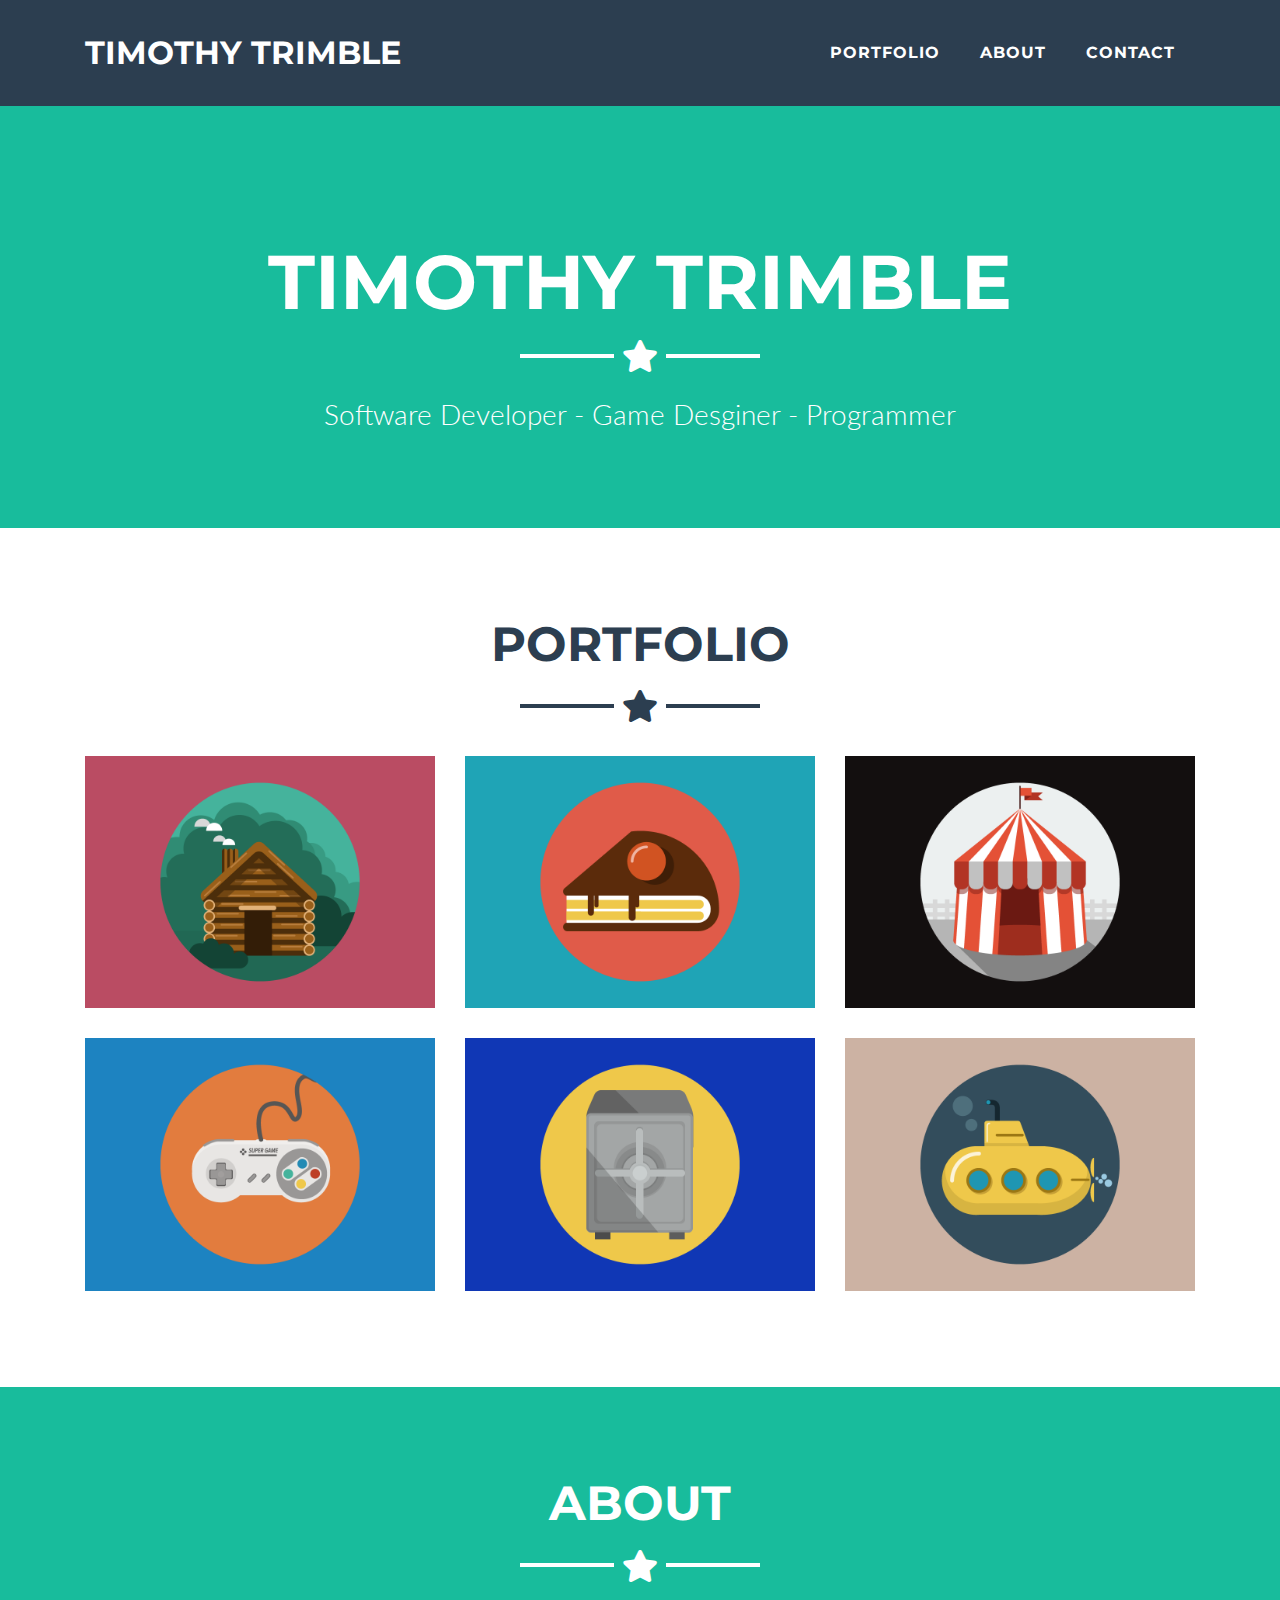
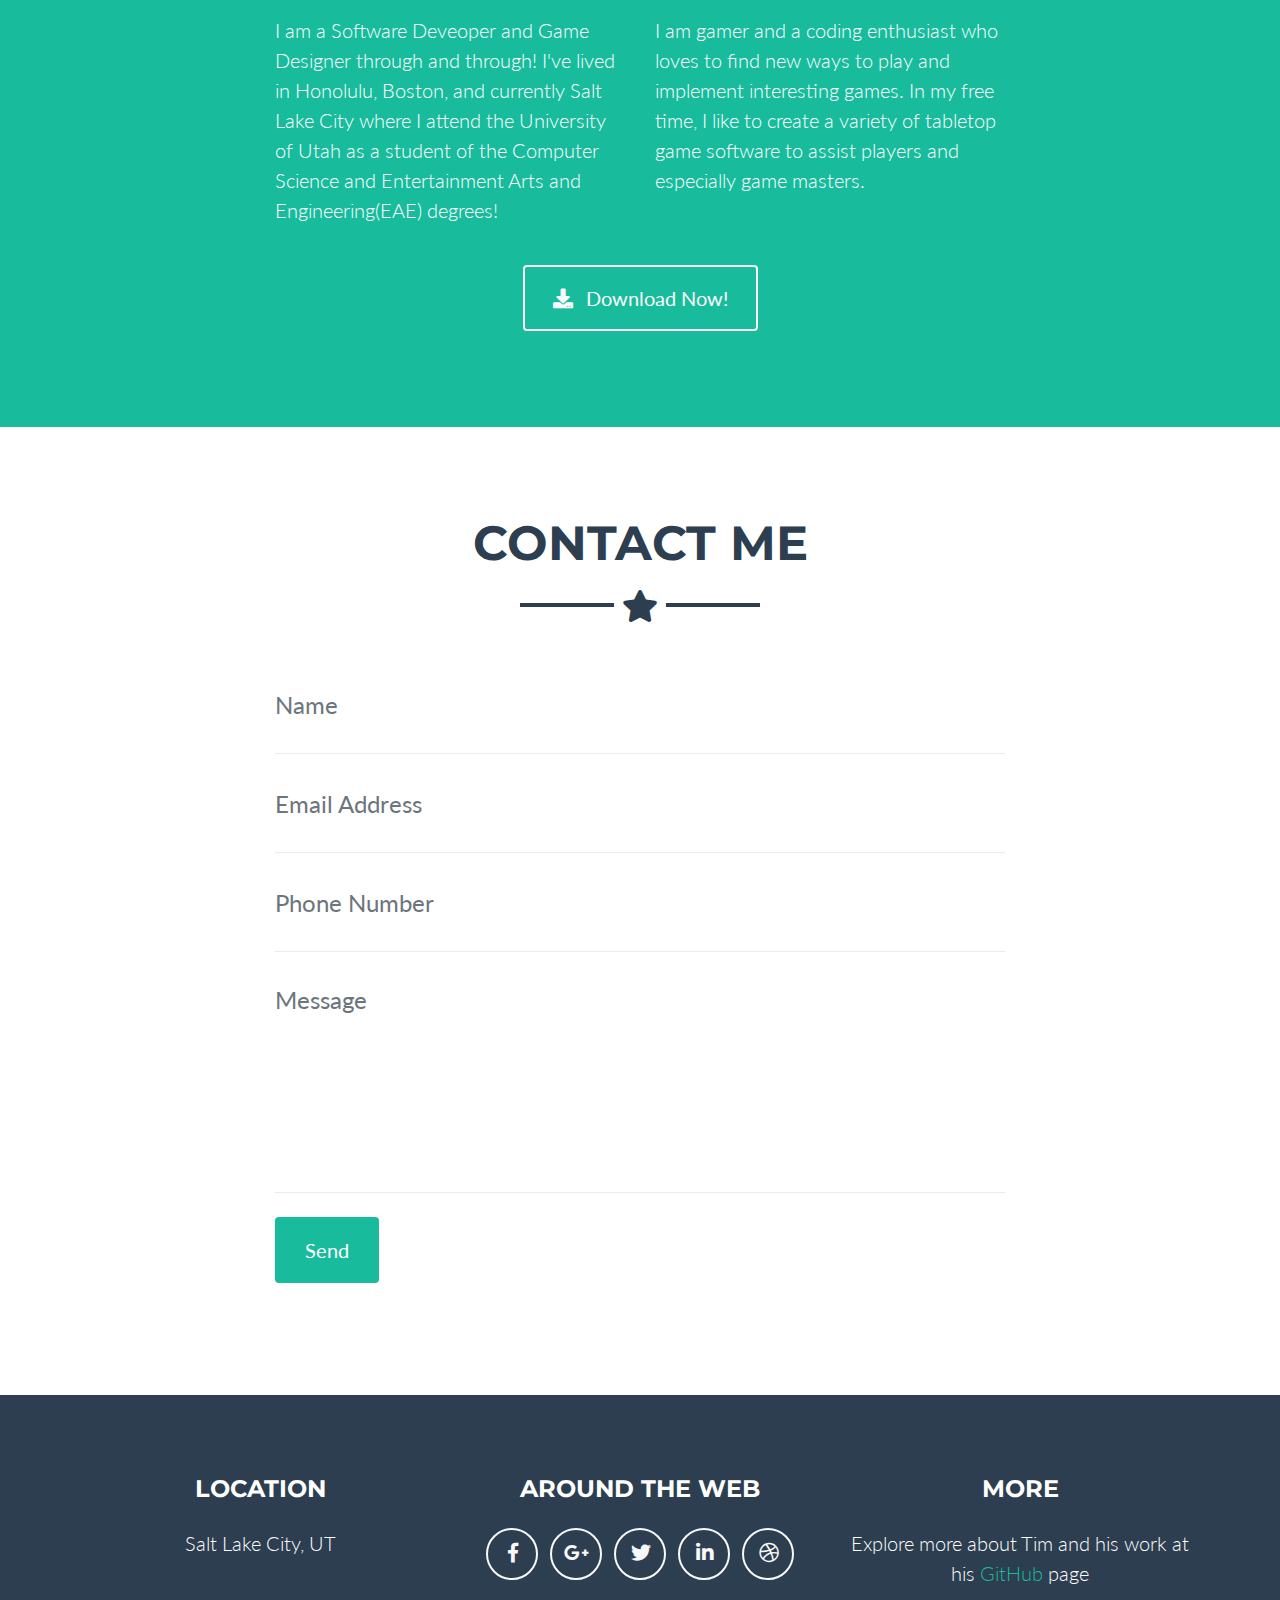
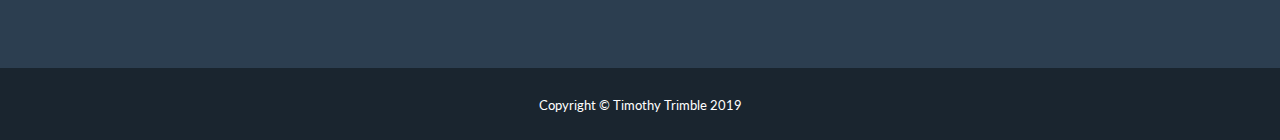
==== startbootstrap-freelancer-gh-pages/index.html @ d7804fc4 "STUFF" ====
<!DOCTYPE html>
<html lang="en">

<head>

  <meta charset="utf-8">
  <meta name="viewport" content="width=device-width, initial-scale=1, shrink-to-fit=no">
  <meta name="description" content="">
  <meta name="author" content="Timothy Trimble">

  <title>Timothy Trimble - Resume and Portfolio</title>

  <!-- Bootstrap core CSS -->
  <link href="vendor/bootstrap/css/bootstrap.min.css" rel="stylesheet">

  <!-- Custom fonts for this template -->
  <link href="vendor/fontawesome-free/css/all.min.css" rel="stylesheet" type="text/css">
  <link href="https://fonts.googleapis.com/css?family=Montserrat:400,700" rel="stylesheet" type="text/css">
  <link href="https://fonts.googleapis.com/css?family=Lato:400,700,400italic,700italic" rel="stylesheet" type="text/css">

  <!-- Plugin CSS -->
  <link href="vendor/magnific-popup/magnific-popup.css" rel="stylesheet" type="text/css">

  <!-- Custom styles for this template -->
  <link href="css/freelancer.min.css" rel="stylesheet">

</head>

<body id="page-top">

  <!-- Navigation -->
  <nav class="navbar navbar-expand-lg bg-secondary fixed-top text-uppercase" id="mainNav">
    <div class="container">
      <a class="navbar-brand js-scroll-trigger" href="#page-top">Timothy Trimble</a>
      <button class="navbar-toggler navbar-toggler-right text-uppercase bg-primary text-white rounded" type="button" data-toggle="collapse" data-target="#navbarResponsive" aria-controls="navbarResponsive" aria-expanded="false" aria-label="Toggle navigation">
        Menu
        <i class="fas fa-bars"></i>
      </button>
      <div class="collapse navbar-collapse" id="navbarResponsive">
        <ul class="navbar-nav ml-auto">
          <li class="nav-item mx-0 mx-lg-1">
            <a class="nav-link py-3 px-0 px-lg-3 rounded js-scroll-trigger" href="#portfolio">Portfolio</a>
          </li>
          <li class="nav-item mx-0 mx-lg-1">
            <a class="nav-link py-3 px-0 px-lg-3 rounded js-scroll-trigger" href="#about">About</a>
          </li>
          <li class="nav-item mx-0 mx-lg-1">
            <a class="nav-link py-3 px-0 px-lg-3 rounded js-scroll-trigger" href="#contact">Contact</a>
          </li>
        </ul>
      </div>
    </div>
  </nav>

  <!-- Header -->
  <header class="masthead bg-primary text-white text-center">
    <div class="container">
      <img class="img-fluid mb-5 d-block mx-auto" src="img/HeadShot.jpg" alt="">
      <h1 class="text-uppercase mb-0">Timothy Trimble</h1>
      <hr class="star-light">
      <h2 class="font-weight-light mb-0">Software Developer - Game Desginer - Programmer</h2>
    </div>
  </header>

  <!-- Portfolio Grid Section -->
  <section class="portfolio" id="portfolio">
    <div class="container">
      <h2 class="text-center text-uppercase text-secondary mb-0">Portfolio</h2>
      <hr class="star-dark mb-5">
      <div class="row">
        <div class="col-md-6 col-lg-4">
          <a class="portfolio-item d-block mx-auto" href="#portfolio-modal-1">
            <div class="portfolio-item-caption d-flex position-absolute h-100 w-100">
              <div class="portfolio-item-caption-content my-auto w-100 text-center text-white">
                <i class="fas fa-search-plus fa-3x"></i>
              </div>
            </div>
            <img class="img-fluid" src="img/portfolio/cabin.png" alt="">
          </a>
        </div>
        <div class="col-md-6 col-lg-4">
          <a class="portfolio-item d-block mx-auto" href="#portfolio-modal-2">
            <div class="portfolio-item-caption d-flex position-absolute h-100 w-100">
              <div class="portfolio-item-caption-content my-auto w-100 text-center text-white">
                <i class="fas fa-search-plus fa-3x"></i>
              </div>
            </div>
            <img class="img-fluid" src="img/portfolio/cake.png" alt="">
          </a>
        </div>
        <div class="col-md-6 col-lg-4">
          <a class="portfolio-item d-block mx-auto" href="#portfolio-modal-3">
            <div class="portfolio-item-caption d-flex position-absolute h-100 w-100">
              <div class="portfolio-item-caption-content my-auto w-100 text-center text-white">
                <i class="fas fa-search-plus fa-3x"></i>
              </div>
            </div>
            <img class="img-fluid" src="img/portfolio/circus.png" alt="">
          </a>
        </div>
        <div class="col-md-6 col-lg-4">
          <a class="portfolio-item d-block mx-auto" href="#portfolio-modal-4">
            <div class="portfolio-item-caption d-flex position-absolute h-100 w-100">
              <div class="portfolio-item-caption-content my-auto w-100 text-center text-white">
                <i class="fas fa-search-plus fa-3x"></i>
              </div>
            </div>
            <img class="img-fluid" src="img/portfolio/game.png" alt="">
          </a>
        </div>
        <div class="col-md-6 col-lg-4">
          <a class="portfolio-item d-block mx-auto" href="#portfolio-modal-5">
            <div class="portfolio-item-caption d-flex position-absolute h-100 w-100">
              <div class="portfolio-item-caption-content my-auto w-100 text-center text-white">
                <i class="fas fa-search-plus fa-3x"></i>
              </div>
            </div>
            <img class="img-fluid" src="img/portfolio/safe.png" alt="">
          </a>
        </div>
        <div class="col-md-6 col-lg-4">
          <a class="portfolio-item d-block mx-auto" href="#portfolio-modal-6">
            <div class="portfolio-item-caption d-flex position-absolute h-100 w-100">
              <div class="portfolio-item-caption-content my-auto w-100 text-center text-white">
                <i class="fas fa-search-plus fa-3x"></i>
              </div>
            </div>
            <img class="img-fluid" src="img/portfolio/submarine.png" alt="">
          </a>
        </div>
      </div>
    </div>
  </section>

  <!-- About Section -->
  <section class="bg-primary text-white mb-0" id="about">
    <div class="container">
      <h2 class="text-center text-uppercase text-white">About</h2>
      <hr class="star-light mb-5">
      <div class="row">
        <div class="col-lg-4 ml-auto">
          <p class="lead">I am a Software Deveoper and Game Designer through and through! I've lived in Honolulu, Boston, and currently Salt Lake City where I attend the University of Utah as a student of the Computer Science and Entertainment Arts and Engineering(EAE) degrees!</p>
        </div>
        <div class="col-lg-4 mr-auto">
          <p class="lead">I am gamer and a coding enthusiast who loves to find new ways to play and implement interesting games. In my free time, I like to create a variety of tabletop game software to assist players and especially game masters.</p>
        </div>
      </div>
      <div class="text-center mt-4">
        <a class="btn btn-xl btn-outline-light" href="#">
          <i class="fas fa-download mr-2"></i>
          Download Now!
        </a>
      </div>
    </div>
  </section>

  <!-- Contact Section -->
  <section id="contact">
    <div class="container">
      <h2 class="text-center text-uppercase text-secondary mb-0">Contact Me</h2>
      <hr class="star-dark mb-5">
      <div class="row">
        <div class="col-lg-8 mx-auto">
          <!-- To configure the contact form email address, go to mail/contact_me.php and update the email address in the PHP file on line 19. -->
          <!-- The form should work on most web servers, but if the form is not working you may need to configure your web server differently. -->
          <form name="sentMessage" id="contactForm" novalidate="novalidate">
            <div class="control-group">
              <div class="form-group floating-label-form-group controls mb-0 pb-2">
                <label>Name</label>
                <input class="form-control" id="name" type="text" placeholder="Name" required="required" data-validation-required-message="Please enter your name.">
                <p class="help-block text-danger"></p>
              </div>
            </div>
            <div class="control-group">
              <div class="form-group floating-label-form-group controls mb-0 pb-2">
                <label>Email Address</label>
                <input class="form-control" id="email" type="email" placeholder="Email Address" required="required" data-validation-required-message="Please enter your email address.">
                <p class="help-block text-danger"></p>
              </div>
            </div>
            <div class="control-group">
              <div class="form-group floating-label-form-group controls mb-0 pb-2">
                <label>Phone Number</label>
                <input class="form-control" id="phone" type="tel" placeholder="Phone Number" required="required" data-validation-required-message="Please enter your phone number.">
                <p class="help-block text-danger"></p>
              </div>
            </div>
            <div class="control-group">
              <div class="form-group floating-label-form-group controls mb-0 pb-2">
                <label>Message</label>
                <textarea class="form-control" id="message" rows="5" placeholder="Message" required="required" data-validation-required-message="Please enter a message."></textarea>
                <p class="help-block text-danger"></p>
              </div>
            </div>
            <br>
            <div id="success"></div>
            <div class="form-group">
              <button type="submit" class="btn btn-primary btn-xl" id="sendMessageButton">Send</button>
            </div>
          </form>
        </div>
      </div>
    </div>
  </section>

  <!-- Footer -->
  <footer class="footer text-center">
    <div class="container">
      <div class="row">
        <div class="col-md-4 mb-5 mb-lg-0">
          <h4 class="text-uppercase mb-4">Location</h4>
          <p class="lead mb-0">Salt Lake City, UT</p>
        </div>
        <div class="col-md-4 mb-5 mb-lg-0">
          <h4 class="text-uppercase mb-4">Around the Web</h4>
          <ul class="list-inline mb-0">
            <li class="list-inline-item">
              <a class="btn btn-outline-light btn-social text-center rounded-circle" href="#">
                <i class="fab fa-fw fa-facebook-f"></i>
              </a>
            </li>
            <li class="list-inline-item">
              <a class="btn btn-outline-light btn-social text-center rounded-circle" href="#">
                <i class="fab fa-fw fa-google-plus-g"></i>
              </a>
            </li>
            <li class="list-inline-item">
              <a class="btn btn-outline-light btn-social text-center rounded-circle" href="#">
                <i class="fab fa-fw fa-twitter"></i>
              </a>
            </li>
            <li class="list-inline-item">
              <a class="btn btn-outline-light btn-social text-center rounded-circle" href="#">
                <i class="fab fa-fw fa-linkedin-in"></i>
              </a>
            </li>
            <li class="list-inline-item">
              <a class="btn btn-outline-light btn-social text-center rounded-circle" href="#">
                <i class="fab fa-fw fa-dribbble"></i>
              </a>
            </li>
          </ul>
        </div>
        <div class="col-md-4">
          <h4 class="text-uppercase mb-4">More</h4>
          <p class="lead mb-0">Explore more about Tim and his work at his
            <a href="https://github.com/tim-trimble">GitHub</a> page</p>
        </div>
      </div>
    </div>
  </footer>

  <div class="copyright py-4 text-center text-white">
    <div class="container">
      <small>Copyright &copy; Timothy Trimble 2019</small>
    </div>
  </div>

  <!-- Scroll to Top Button (Only visible on small and extra-small screen sizes) -->
  <div class="scroll-to-top d-lg-none position-fixed ">
    <a class="js-scroll-trigger d-block text-center text-white rounded" href="#page-top">
      <i class="fa fa-chevron-up"></i>
    </a>
  </div>

  <!-- Portfolio Modals -->

  <!-- Portfolio Modal 1 -->
  <div class="portfolio-modal mfp-hide" id="portfolio-modal-1">
    <div class="portfolio-modal-dialog bg-white">
      <a class="close-button d-none d-md-block portfolio-modal-dismiss" href="#">
        <i class="fa fa-3x fa-times"></i>
      </a>
      <div class="container text-center">
        <div class="row">
          <div class="col-lg-8 mx-auto">
            <h2 class="text-secondary text-uppercase mb-0">Pathos</h2>
            <hr class="star-dark mb-5">
            <img class="img-fluid mb-5" src="img/portfolio/cabin.png" alt="">
            <p class="mb-5">Pathos is a 3D stealth puzzler game that is currently under development within the Unity engine. It is capstone project for my undergraduate degree. I am working as an engineer in a team of 13 and have focused my attention on UI and Sound programming</p>
            <a class="btn btn-primary btn-lg rounded-pill portfolio-modal-dismiss" href="#">
              <i class="fa fa-close"></i>
              Close Project</a>
          </div>
        </div>
      </div>
    </div>
  </div>

  <!-- Portfolio Modal 2 -->
  <div class="portfolio-modal mfp-hide" id="portfolio-modal-2">
    <div class="portfolio-modal-dialog bg-white">
      <a class="close-button d-none d-md-block portfolio-modal-dismiss" href="#">
        <i class="fa fa-3x fa-times"></i>
      </a>
      <div class="container text-center">
        <div class="row">
          <div class="col-lg-8 mx-auto">
            <h2 class="text-secondary text-uppercase mb-0">A Moth to Flame</h2>
            <hr class="star-dark mb-5">
            <img class="img-fluid mb-5" src="img/portfolio/cake.png" alt="">
            <p class="mb-5">A Moth to Flame is a Forced Perspective platformer where the main character can turn into his shadow to change his view of the world. He can only exist in one 2d plane at a time and must use the different perspectives to traverse the world and recover his wings. On this team I am acting as the Lead Programmer on a team of 6! I have coded all the logic behind gameplay as well as modified the Unity Editor so that other team members can develop more effectively</p>
            <a class="btn btn-primary btn-lg rounded-pill portfolio-modal-dismiss" href="#">
              <i class="fa fa-close"></i>
              Close Project</a>
          </div>
        </div>
      </div>
    </div>
  </div>

  <!-- Portfolio Modal 3 -->
  <div class="portfolio-modal mfp-hide" id="portfolio-modal-3">
    <div class="portfolio-modal-dialog bg-white">
      <a class="close-button d-none d-md-block portfolio-modal-dismiss" href="#">
        <i class="fa fa-3x fa-times"></i>
      </a>
      <div class="container text-center">
        <div class="row">
          <div class="col-lg-8 mx-auto">
            <h2 class="text-secondary text-uppercase mb-0">Project Name</h2>
            <hr class="star-dark mb-5">
            <img class="img-fluid mb-5" src="img/portfolio/circus.png" alt="">
            <p class="mb-5">Lorem ipsum dolor sit amet, consectetur adipisicing elit. Mollitia neque assumenda ipsam nihil, molestias magnam, recusandae quos quis inventore quisquam velit asperiores, vitae? Reprehenderit soluta, eos quod consequuntur itaque. Nam.</p>
            <a class="btn btn-primary btn-lg rounded-pill portfolio-modal-dismiss" href="#">
              <i class="fa fa-close"></i>
              Close Project</a>
          </div>
        </div>
      </div>
    </div>
  </div>

  <!-- Portfolio Modal 4 -->
  <div class="portfolio-modal mfp-hide" id="portfolio-modal-4">
    <div class="portfolio-modal-dialog bg-white">
      <a class="close-button d-none d-md-block portfolio-modal-dismiss" href="#">
        <i class="fa fa-3x fa-times"></i>
      </a>
      <div class="container text-center">
        <div class="row">
          <div class="col-lg-8 mx-auto">
            <h2 class="text-secondary text-uppercase mb-0">Project Name</h2>
            <hr class="star-dark mb-5">
            <img class="img-fluid mb-5" src="img/portfolio/game.png" alt="">
            <p class="mb-5">Lorem ipsum dolor sit amet, consectetur adipisicing elit. Mollitia neque assumenda ipsam nihil, molestias magnam, recusandae quos quis inventore quisquam velit asperiores, vitae? Reprehenderit soluta, eos quod consequuntur itaque. Nam.</p>
            <a class="btn btn-primary btn-lg rounded-pill portfolio-modal-dismiss" href="#">
              <i class="fa fa-close"></i>
              Close Project</a>
          </div>
        </div>
      </div>
    </div>
  </div>

  <!-- Portfolio Modal 5 -->
  <div class="portfolio-modal mfp-hide" id="portfolio-modal-5">
    <div class="portfolio-modal-dialog bg-white">
      <a class="close-button d-none d-md-block portfolio-modal-dismiss" href="#">
        <i class="fa fa-3x fa-times"></i>
      </a>
      <div class="container text-center">
        <div class="row">
          <div class="col-lg-8 mx-auto">
            <h2 class="text-secondary text-uppercase mb-0">Project Name</h2>
            <hr class="star-dark mb-5">
            <img class="img-fluid mb-5" src="img/portfolio/safe.png" alt="">
            <p class="mb-5">Lorem ipsum dolor sit amet, consectetur adipisicing elit. Mollitia neque assumenda ipsam nihil, molestias magnam, recusandae quos quis inventore quisquam velit asperiores, vitae? Reprehenderit soluta, eos quod consequuntur itaque. Nam.</p>
            <a class="btn btn-primary btn-lg rounded-pill portfolio-modal-dismiss" href="#">
              <i class="fa fa-close"></i>
              Close Project</a>
          </div>
        </div>
      </div>
    </div>
  </div>

  <!-- Portfolio Modal 6 -->
  <div class="portfolio-modal mfp-hide" id="portfolio-modal-6">
    <div class="portfolio-modal-dialog bg-white">
      <a class="close-button d-none d-md-block portfolio-modal-dismiss" href="#">
        <i class="fa fa-3x fa-times"></i>
      </a>
      <div class="container text-center">
        <div class="row">
          <div class="col-lg-8 mx-auto">
            <h2 class="text-secondary text-uppercase mb-0">Project Name</h2>
            <hr class="star-dark mb-5">
            <img class="img-fluid mb-5" src="img/portfolio/submarine.png" alt="">
            <p class="mb-5">Lorem ipsum dolor sit amet, consectetur adipisicing elit. Mollitia neque assumenda ipsam nihil, molestias magnam, recusandae quos quis inventore quisquam velit asperiores, vitae? Reprehenderit soluta, eos quod consequuntur itaque. Nam.</p>
            <a class="btn btn-primary btn-lg rounded-pill portfolio-modal-dismiss" href="#">
              <i class="fa fa-close"></i>
              Close Project</a>
          </div>
        </div>
      </div>
    </div>
  </div>

  <!-- Bootstrap core JavaScript -->
  <script src="vendor/jquery/jquery.min.js"></script>
  <script src="vendor/bootstrap/js/bootstrap.bundle.min.js"></script>

  <!-- Plugin JavaScript -->
  <script src="vendor/jquery-easing/jquery.easing.min.js"></script>
  <script src="vendor/magnific-popup/jquery.magnific-popup.min.js"></script>

  <!-- Contact Form JavaScript -->
  <script src="js/jqBootstrapValidation.js"></script>
  <script src="js/contact_me.js"></script>

  <!-- Custom scripts for this template -->
  <script src="js/freelancer.min.js"></script>

</body>

</html>
---- startbootstrap-freelancer-gh-pages/vendor/fontawesome-free/css/all.min.css ----
.fa,.fab,.fal,.far,.fas{-moz-osx-font-smoothing:grayscale;-webkit-font-smoothing:antialiased;display:inline-block;font-style:normal;font-variant:normal;text-rendering:auto;line-height:1}.fa-lg{font-size:1.33333em;line-height:.75em;vertical-align:-.0667em}.fa-xs{font-size:.75em}.fa-sm{font-size:.875em}.fa-1x{font-size:1em}.fa-2x{font-size:2em}.fa-3x{font-size:3em}.fa-4x{font-size:4em}.fa-5x{font-size:5em}.fa-6x{font-size:6em}.fa-7x{font-size:7em}.fa-8x{font-size:8em}.fa-9x{font-size:9em}.fa-10x{font-size:10em}.fa-fw{text-align:center;width:1.25em}.fa-ul{list-style-type:none;margin-left:2.5em;padding-left:0}.fa-ul>li{position:relative}.fa-li{left:-2em;position:absolute;text-align:center;width:2em;line-height:inherit}.fa-border{border:.08em solid #eee;border-radius:.1em;padding:.2em .25em .15em}.fa-pull-left{float:left}.fa-pull-right{float:right}.fa.fa-pull-left,.fab.fa-pull-left,.fal.fa-pull-left,.far.fa-pull-left,.fas.fa-pull-left{margin-right:.3em}.fa.fa-pull-right,.fab.fa-pull-right,.fal.fa-pull-right,.far.fa-pull-right,.fas.fa-pull-right{margin-left:.3em}.fa-spin{animation:fa-spin 2s infinite linear}.fa-pulse{animation:fa-spin 1s infinite steps(8)}@keyframes fa-spin{0%{transform:rotate(0deg)}to{transform:rotate(1turn)}}.fa-rotate-90{-ms-filter:"progid:DXImageTransform.Microsoft.BasicImage(rotation=1)";transform:rotate(90deg)}.fa-rotate-180{-ms-filter:"progid:DXImageTransform.Microsoft.BasicImage(rotation=2)";transform:rotate(180deg)}.fa-rotate-270{-ms-filter:"progid:DXImageTransform.Microsoft.BasicImage(rotation=3)";transform:rotate(270deg)}.fa-flip-horizontal{-ms-filter:"progid:DXImageTransform.Microsoft.BasicImage(rotation=0, mirror=1)";transform:scaleX(-1)}.fa-flip-vertical{transform:scaleY(-1)}.fa-flip-both,.fa-flip-horizontal.fa-flip-vertical,.fa-flip-vertical{-ms-filter:"progid:DXImageTransform.Microsoft.BasicImage(rotation=2, mirror=1)"}.fa-flip-both,.fa-flip-horizontal.fa-flip-vertical{transform:scale(-1)}:root .fa-flip-both,:root .fa-flip-horizontal,:root .fa-flip-vertical,:root .fa-rotate-90,:root .fa-rotate-180,:root .fa-rotate-270{filter:none}.fa-stack{display:inline-block;height:2em;line-height:2em;position:relative;vertical-align:middle;width:2.5em}.fa-stack-1x,.fa-stack-2x{left:0;position:absolute;text-align:center;width:100%}.fa-stack-1x{line-height:inherit}.fa-stack-2x{font-size:2em}.fa-inverse{color:#fff}.fa-500px:before{content:"\f26e"}.fa-accessible-icon:before{content:"\f368"}.fa-accusoft:before{content:"\f369"}.fa-acquisitions-incorporated:before{content:"\f6af"}.fa-ad:before{content:"\f641"}.fa-address-book:before{content:"\f2b9"}.fa-address-card:before{content:"\f2bb"}.fa-adjust:before{content:"\f042"}.fa-adn:before{content:"\f170"}.fa-adobe:before{content:"\f778"}.fa-adversal:before{content:"\f36a"}.fa-affiliatetheme:before{content:"\f36b"}.fa-air-freshener:before{content:"\f5d0"}.fa-algolia:before{content:"\f36c"}.fa-align-center:before{content:"\f037"}.fa-align-justify:before{content:"\f039"}.fa-align-left:before{content:"\f036"}.fa-align-right:before{content:"\f038"}.fa-alipay:before{content:"\f642"}.fa-allergies:before{content:"\f461"}.fa-amazon:before{content:"\f270"}.fa-amazon-pay:before{content:"\f42c"}.fa-ambulance:before{content:"\f0f9"}.fa-american-sign-language-interpreting:before{content:"\f2a3"}.fa-amilia:before{content:"\f36d"}.fa-anchor:before{content:"\f13d"}.fa-android:before{content:"\f17b"}.fa-angellist:before{content:"\f209"}.fa-angle-double-down:before{content:"\f103"}.fa-angle-double-left:before{content:"\f100"}.fa-angle-double-right:before{content:"\f101"}.fa-angle-double-up:before{content:"\f102"}.fa-angle-down:before{content:"\f107"}.fa-angle-left:before{content:"\f104"}.fa-angle-right:before{content:"\f105"}.fa-angle-up:before{content:"\f106"}.fa-angry:before{content:"\f556"}.fa-angrycreative:before{content:"\f36e"}.fa-angular:before{content:"\f420"}.fa-ankh:before{content:"\f644"}.fa-app-store:before{content:"\f36f"}.fa-app-store-ios:before{content:"\f370"}.fa-apper:before{content:"\f371"}.fa-apple:before{content:"\f179"}.fa-apple-alt:before{content:"\f5d1"}.fa-apple-pay:before{content:"\f415"}.fa-archive:before{content:"\f187"}.fa-archway:before{content:"\f557"}.fa-arrow-alt-circle-down:before{content:"\f358"}.fa-arrow-alt-circle-left:before{content:"\f359"}.fa-arrow-alt-circle-right:before{content:"\f35a"}.fa-arrow-alt-circle-up:before{content:"\f35b"}.fa-arrow-circle-down:before{content:"\f0ab"}.fa-arrow-circle-left:before{content:"\f0a8"}.fa-arrow-circle-right:before{content:"\f0a9"}.fa-arrow-circle-up:before{content:"\f0aa"}.fa-arrow-down:before{content:"\f063"}.fa-arrow-left:before{content:"\f060"}.fa-arrow-right:before{content:"\f061"}.fa-arrow-up:before{content:"\f062"}.fa-arrows-alt:before{content:"\f0b2"}.fa-arrows-alt-h:before{content:"\f337"}.fa-arrows-alt-v:before{content:"\f338"}.fa-artstation:before{content:"\f77a"}.fa-assistive-listening-systems:before{content:"\f2a2"}.fa-asterisk:before{content:"\f069"}.fa-asymmetrik:before{content:"\f372"}.fa-at:before{content:"\f1fa"}.fa-atlas:before{content:"\f558"}.fa-atlassian:before{content:"\f77b"}.fa-atom:before{content:"\f5d2"}.fa-audible:before{content:"\f373"}.fa-audio-description:before{content:"\f29e"}.fa-autoprefixer:before{content:"\f41c"}.fa-avianex:before{content:"\f374"}.fa-aviato:before{content:"\f421"}.fa-award:before{content:"\f559"}.fa-aws:before{content:"\f375"}.fa-baby:before{content:"\f77c"}.fa-baby-carriage:before{content:"\f77d"}.fa-backspace:before{content:"\f55a"}.fa-backward:before{content:"\f04a"}.fa-bacon:before{content:"\f7e5"}.fa-balance-scale:before{content:"\f24e"}.fa-ban:before{content:"\f05e"}.fa-band-aid:before{content:"\f462"}.fa-bandcamp:before{content:"\f2d5"}.fa-barcode:before{content:"\f02a"}.fa-bars:before{content:"\f0c9"}.fa-baseball-ball:before{content:"\f433"}.fa-basketball-ball:before{content:"\f434"}.fa-bath:before{content:"\f2cd"}.fa-battery-empty:before{content:"\f244"}.fa-battery-full:before{content:"\f240"}.fa-battery-half:before{content:"\f242"}.fa-battery-quarter:before{content:"\f243"}.fa-battery-three-quarters:before{content:"\f241"}.fa-bed:before{content:"\f236"}.fa-beer:before{content:"\f0fc"}.fa-behance:before{content:"\f1b4"}.fa-behance-square:before{content:"\f1b5"}.fa-bell:before{content:"\f0f3"}.fa-bell-slash:before{content:"\f1f6"}.fa-bezier-curve:before{content:"\f55b"}.fa-bible:before{content:"\f647"}.fa-bicycle:before{content:"\f206"}.fa-bimobject:before{content:"\f378"}.fa-binoculars:before{content:"\f1e5"}.fa-biohazard:before{content:"\f780"}.fa-birthday-cake:before{content:"\f1fd"}.fa-bitbucket:before{content:"\f171"}.fa-bitcoin:before{content:"\f379"}.fa-bity:before{content:"\f37a"}.fa-black-tie:before{content:"\f27e"}.fa-blackberry:before{content:"\f37b"}.fa-blender:before{content:"\f517"}.fa-blender-phone:before{content:"\f6b6"}.fa-blind:before{content:"\f29d"}.fa-blog:before{content:"\f781"}.fa-blogger:before{content:"\f37c"}.fa-blogger-b:before{content:"\f37d"}.fa-bluetooth:before{content:"\f293"}.fa-bluetooth-b:before{content:"\f294"}.fa-bold:before{content:"\f032"}.fa-bolt:before{content:"\f0e7"}.fa-bomb:before{content:"\f1e2"}.fa-bone:before{content:"\f5d7"}.fa-bong:before{content:"\f55c"}.fa-book:before{content:"\f02d"}.fa-book-dead:before{content:"\f6b7"}.fa-book-medical:before{content:"\f7e6"}.fa-book-open:before{content:"\f518"}.fa-book-reader:before{content:"\f5da"}.fa-bookmark:before{content:"\f02e"}.fa-bowling-ball:before{content:"\f436"}.fa-box:before{content:"\f466"}.fa-box-open:before{content:"\f49e"}.fa-boxes:before{content:"\f468"}.fa-braille:before{content:"\f2a1"}.fa-brain:before{content:"\f5dc"}.fa-bread-slice:before{content:"\f7ec"}.fa-briefcase:before{content:"\f0b1"}.fa-briefcase-medical:before{content:"\f469"}.fa-broadcast-tower:before{content:"\f519"}.fa-broom:before{content:"\f51a"}.fa-brush:before{content:"\f55d"}.fa-btc:before{content:"\f15a"}.fa-bug:before{content:"\f188"}.fa-building:before{content:"\f1ad"}.fa-bullhorn:before{content:"\f0a1"}.fa-bullseye:before{content:"\f140"}.fa-burn:before{content:"\f46a"}.fa-buromobelexperte:before{content:"\f37f"}.fa-bus:before{content:"\f207"}.fa-bus-alt:before{content:"\f55e"}.fa-business-time:before{content:"\f64a"}.fa-buysellads:before{content:"\f20d"}.fa-calculator:before{content:"\f1ec"}.fa-calendar:before{content:"\f133"}.fa-calendar-alt:before{content:"\f073"}.fa-calendar-check:before{content:"\f274"}.fa-calendar-day:before{content:"\f783"}.fa-calendar-minus:before{content:"\f272"}.fa-calendar-plus:before{content:"\f271"}.fa-calendar-times:before{content:"\f273"}.fa-calendar-week:before{content:"\f784"}.fa-camera:before{content:"\f030"}.fa-camera-retro:before{content:"\f083"}.fa-campground:before{content:"\f6bb"}.fa-canadian-maple-leaf:before{content:"\f785"}.fa-candy-cane:before{content:"\f786"}.fa-cannabis:before{content:"\f55f"}.fa-capsules:before{content:"\f46b"}.fa-car:before{content:"\f1b9"}.fa-car-alt:before{content:"\f5de"}.fa-car-battery:before{content:"\f5df"}.fa-car-crash:before{content:"\f5e1"}.fa-car-side:before{content:"\f5e4"}.fa-caret-down:before{content:"\f0d7"}.fa-caret-left:before{content:"\f0d9"}.fa-caret-right:before{content:"\f0da"}.fa-caret-square-down:before{content:"\f150"}.fa-caret-square-left:before{content:"\f191"}.fa-caret-square-right:before{content:"\f152"}.fa-caret-square-up:before{content:"\f151"}.fa-caret-up:before{content:"\f0d8"}.fa-carrot:before{content:"\f787"}.fa-cart-arrow-down:before{content:"\f218"}.fa-cart-plus:before{content:"\f217"}.fa-cash-register:before{content:"\f788"}.fa-cat:before{content:"\f6be"}.fa-cc-amazon-pay:before{content:"\f42d"}.fa-cc-amex:before{content:"\f1f3"}.fa-cc-apple-pay:before{content:"\f416"}.fa-cc-diners-club:before{content:"\f24c"}.fa-cc-discover:before{content:"\f1f2"}.fa-cc-jcb:before{content:"\f24b"}.fa-cc-mastercard:before{content:"\f1f1"}.fa-cc-paypal:before{content:"\f1f4"}.fa-cc-stripe:before{content:"\f1f5"}.fa-cc-visa:before{content:"\f1f0"}.fa-centercode:before{content:"\f380"}.fa-centos:before{content:"\f789"}.fa-certificate:before{content:"\f0a3"}.fa-chair:before{content:"\f6c0"}.fa-chalkboard:before{content:"\f51b"}.fa-chalkboard-teacher:before{content:"\f51c"}.fa-charging-station:before{content:"\f5e7"}.fa-chart-area:before{content:"\f1fe"}.fa-chart-bar:before{content:"\f080"}.fa-chart-line:before{content:"\f201"}.fa-chart-pie:before{content:"\f200"}.fa-check:before{content:"\f00c"}.fa-check-circle:before{content:"\f058"}.fa-check-double:before{content:"\f560"}.fa-check-square:before{content:"\f14a"}.fa-cheese:before{content:"\f7ef"}.fa-chess:before{content:"\f439"}.fa-chess-bishop:before{content:"\f43a"}.fa-chess-board:before{content:"\f43c"}.fa-chess-king:before{content:"\f43f"}.fa-chess-knight:before{content:"\f441"}.fa-chess-pawn:before{content:"\f443"}.fa-chess-queen:before{content:"\f445"}.fa-chess-rook:before{content:"\f447"}.fa-chevron-circle-down:before{content:"\f13a"}.fa-chevron-circle-left:before{content:"\f137"}.fa-chevron-circle-right:before{content:"\f138"}.fa-chevron-circle-up:before{content:"\f139"}.fa-chevron-down:before{content:"\f078"}.fa-chevron-left:before{content:"\f053"}.fa-chevron-right:before{content:"\f054"}.fa-chevron-up:before{content:"\f077"}.fa-child:before{content:"\f1ae"}.fa-chrome:before{content:"\f268"}.fa-church:before{content:"\f51d"}.fa-circle:before{content:"\f111"}.fa-circle-notch:before{content:"\f1ce"}.fa-city:before{content:"\f64f"}.fa-clinic-medical:before{content:"\f7f2"}.fa-clipboard:before{content:"\f328"}.fa-clipboard-check:before{content:"\f46c"}.fa-clipboard-list:before{content:"\f46d"}.fa-clock:before{content:"\f017"}.fa-clone:before{content:"\f24d"}.fa-closed-captioning:before{content:"\f20a"}.fa-cloud:before{content:"\f0c2"}.fa-cloud-download-alt:before{content:"\f381"}.fa-cloud-meatball:before{content:"\f73b"}.fa-cloud-moon:before{content:"\f6c3"}.fa-cloud-moon-rain:before{content:"\f73c"}.fa-cloud-rain:before{content:"\f73d"}.fa-cloud-showers-heavy:before{content:"\f740"}.fa-cloud-sun:before{content:"\f6c4"}.fa-cloud-sun-rain:before{content:"\f743"}.fa-cloud-upload-alt:before{content:"\f382"}.fa-cloudscale:before{content:"\f383"}.fa-cloudsmith:before{content:"\f384"}.fa-cloudversify:before{content:"\f385"}.fa-cocktail:before{content:"\f561"}.fa-code:before{content:"\f121"}.fa-code-branch:before{content:"\f126"}.fa-codepen:before{content:"\f1cb"}.fa-codiepie:before{content:"\f284"}.fa-coffee:before{content:"\f0f4"}.fa-cog:before{content:"\f013"}.fa-cogs:before{content:"\f085"}.fa-coins:before{content:"\f51e"}.fa-columns:before{content:"\f0db"}.fa-comment:before{content:"\f075"}.fa-comment-alt:before{content:"\f27a"}.fa-comment-dollar:before{content:"\f651"}.fa-comment-dots:before{content:"\f4ad"}.fa-comment-medical:before{content:"\f7f5"}.fa-comment-slash:before{content:"\f4b3"}.fa-comments:before{content:"\f086"}.fa-comments-dollar:before{content:"\f653"}.fa-compact-disc:before{content:"\f51f"}.fa-compass:before{content:"\f14e"}.fa-compress:before{content:"\f066"}.fa-compress-arrows-alt:before{content:"\f78c"}.fa-concierge-bell:before{content:"\f562"}.fa-confluence:before{content:"\f78d"}.fa-connectdevelop:before{content:"\f20e"}.fa-contao:before{content:"\f26d"}.fa-cookie:before{content:"\f563"}.fa-cookie-bite:before{content:"\f564"}.fa-copy:before{content:"\f0c5"}.fa-copyright:before{content:"\f1f9"}.fa-couch:before{content:"\f4b8"}.fa-cpanel:before{content:"\f388"}.fa-creative-commons:before{content:"\f25e"}.fa-creative-commons-by:before{content:"\f4e7"}.fa-creative-commons-nc:before{content:"\f4e8"}.fa-creative-commons-nc-eu:before{content:"\f4e9"}.fa-creative-commons-nc-jp:before{content:"\f4ea"}.fa-creative-commons-nd:before{content:"\f4eb"}.fa-creative-commons-pd:before{content:"\f4ec"}.fa-creative-commons-pd-alt:before{content:"\f4ed"}.fa-creative-commons-remix:before{content:"\f4ee"}.fa-creative-commons-sa:before{content:"\f4ef"}.fa-creative-commons-sampling:before{content:"\f4f0"}.fa-creative-commons-sampling-plus:before{content:"\f4f1"}.fa-creative-commons-share:before{content:"\f4f2"}.fa-creative-commons-zero:before{content:"\f4f3"}.fa-credit-card:before{content:"\f09d"}.fa-critical-role:before{content:"\f6c9"}.fa-crop:before{content:"\f125"}.fa-crop-alt:before{content:"\f565"}.fa-cross:before{content:"\f654"}.fa-crosshairs:before{content:"\f05b"}.fa-crow:before{content:"\f520"}.fa-crown:before{content:"\f521"}.fa-crutch:before{content:"\f7f7"}.fa-css3:before{content:"\f13c"}.fa-css3-alt:before{content:"\f38b"}.fa-cube:before{content:"\f1b2"}.fa-cubes:before{content:"\f1b3"}.fa-cut:before{content:"\f0c4"}.fa-cuttlefish:before{content:"\f38c"}.fa-d-and-d:before{content:"\f38d"}.fa-d-and-d-beyond:before{content:"\f6ca"}.fa-dashcube:before{content:"\f210"}.fa-database:before{content:"\f1c0"}.fa-deaf:before{content:"\f2a4"}.fa-delicious:before{content:"\f1a5"}.fa-democrat:before{content:"\f747"}.fa-deploydog:before{content:"\f38e"}.fa-deskpro:before{content:"\f38f"}.fa-desktop:before{content:"\f108"}.fa-dev:before{content:"\f6cc"}.fa-deviantart:before{content:"\f1bd"}.fa-dharmachakra:before{content:"\f655"}.fa-dhl:before{content:"\f790"}.fa-diagnoses:before{content:"\f470"}.fa-diaspora:before{content:"\f791"}.fa-dice:before{content:"\f522"}.fa-dice-d20:before{content:"\f6cf"}.fa-dice-d6:before{content:"\f6d1"}.fa-dice-five:before{content:"\f523"}.fa-dice-four:before{content:"\f524"}.fa-dice-one:before{content:"\f525"}.fa-dice-six:before{content:"\f526"}.fa-dice-three:before{content:"\f527"}.fa-dice-two:before{content:"\f528"}.fa-digg:before{content:"\f1a6"}.fa-digital-ocean:before{content:"\f391"}.fa-digital-tachograph:before{content:"\f566"}.fa-directions:before{content:"\f5eb"}.fa-discord:before{content:"\f392"}.fa-discourse:before{content:"\f393"}.fa-divide:before{content:"\f529"}.fa-dizzy:before{content:"\f567"}.fa-dna:before{content:"\f471"}.fa-dochub:before{content:"\f394"}.fa-docker:before{content:"\f395"}.fa-dog:before{content:"\f6d3"}.fa-dollar-sign:before{content:"\f155"}.fa-dolly:before{content:"\f472"}.fa-dolly-flatbed:before{content:"\f474"}.fa-donate:before{content:"\f4b9"}.fa-door-closed:before{content:"\f52a"}.fa-door-open:before{content:"\f52b"}.fa-dot-circle:before{content:"\f192"}.fa-dove:before{content:"\f4ba"}.fa-download:before{content:"\f019"}.fa-draft2digital:before{content:"\f396"}.fa-drafting-compass:before{content:"\f568"}.fa-dragon:before{content:"\f6d5"}.fa-draw-polygon:before{content:"\f5ee"}.fa-dribbble:before{content:"\f17d"}.fa-dribbble-square:before{content:"\f397"}.fa-dropbox:before{content:"\f16b"}.fa-drum:before{content:"\f569"}.fa-drum-steelpan:before{content:"\f56a"}.fa-drumstick-bite:before{content:"\f6d7"}.fa-drupal:before{content:"\f1a9"}.fa-dumbbell:before{content:"\f44b"}.fa-dumpster:before{content:"\f793"}.fa-dumpster-fire:before{content:"\f794"}.fa-dungeon:before{content:"\f6d9"}.fa-dyalog:before{content:"\f399"}.fa-earlybirds:before{content:"\f39a"}.fa-ebay:before{content:"\f4f4"}.fa-edge:before{content:"\f282"}.fa-edit:before{content:"\f044"}.fa-egg:before{content:"\f7fb"}.fa-eject:before{content:"\f052"}.fa-elementor:before{content:"\f430"}.fa-ellipsis-h:before{content:"\f141"}.fa-ellipsis-v:before{content:"\f142"}.fa-ello:before{content:"\f5f1"}.fa-ember:before{content:"\f423"}.fa-empire:before{content:"\f1d1"}.fa-envelope:before{content:"\f0e0"}.fa-envelope-open:before{content:"\f2b6"}.fa-envelope-open-text:before{content:"\f658"}.fa-envelope-square:before{content:"\f199"}.fa-envira:before{content:"\f299"}.fa-equals:before{content:"\f52c"}.fa-eraser:before{content:"\f12d"}.fa-erlang:before{content:"\f39d"}.fa-ethereum:before{content:"\f42e"}.fa-ethernet:before{content:"\f796"}.fa-etsy:before{content:"\f2d7"}.fa-euro-sign:before{content:"\f153"}.fa-exchange-alt:before{content:"\f362"}.fa-exclamation:before{content:"\f12a"}.fa-exclamation-circle:before{content:"\f06a"}.fa-exclamation-triangle:before{content:"\f071"}.fa-expand:before{content:"\f065"}.fa-expand-arrows-alt:before{content:"\f31e"}.fa-expeditedssl:before{content:"\f23e"}.fa-external-link-alt:before{content:"\f35d"}.fa-external-link-square-alt:before{content:"\f360"}.fa-eye:before{content:"\f06e"}.fa-eye-dropper:before{content:"\f1fb"}.fa-eye-slash:before{content:"\f070"}.fa-facebook:before{content:"\f09a"}.fa-facebook-f:before{content:"\f39e"}.fa-facebook-messenger:before{content:"\f39f"}.fa-facebook-square:before{content:"\f082"}.fa-fantasy-flight-games:before{content:"\f6dc"}.fa-fast-backward:before{content:"\f049"}.fa-fast-forward:before{content:"\f050"}.fa-fax:before{content:"\f1ac"}.fa-feather:before{content:"\f52d"}.fa-feather-alt:before{content:"\f56b"}.fa-fedex:before{content:"\f797"}.fa-fedora:before{content:"\f798"}.fa-female:before{content:"\f182"}.fa-fighter-jet:before{content:"\f0fb"}.fa-figma:before{content:"\f799"}.fa-file:before{content:"\f15b"}.fa-file-alt:before{content:"\f15c"}.fa-file-archive:before{content:"\f1c6"}.fa-file-audio:before{content:"\f1c7"}.fa-file-code:before{content:"\f1c9"}.fa-file-contract:before{content:"\f56c"}.fa-file-csv:before{content:"\f6dd"}.fa-file-download:before{content:"\f56d"}.fa-file-excel:before{content:"\f1c3"}.fa-file-export:before{content:"\f56e"}.fa-file-image:before{content:"\f1c5"}.fa-file-import:before{content:"\f56f"}.fa-file-invoice:before{content:"\f570"}.fa-file-invoice-dollar:before{content:"\f571"}.fa-file-medical:before{content:"\f477"}.fa-file-medical-alt:before{content:"\f478"}.fa-file-pdf:before{content:"\f1c1"}.fa-file-powerpoint:before{content:"\f1c4"}.fa-file-prescription:before{content:"\f572"}.fa-file-signature:before{content:"\f573"}.fa-file-upload:before{content:"\f574"}.fa-file-video:before{content:"\f1c8"}.fa-file-word:before{content:"\f1c2"}.fa-fill:before{content:"\f575"}.fa-fill-drip:before{content:"\f576"}.fa-film:before{content:"\f008"}.fa-filter:before{content:"\f0b0"}.fa-fingerprint:before{content:"\f577"}.fa-fire:before{content:"\f06d"}.fa-fire-alt:before{content:"\f7e4"}.fa-fire-extinguisher:before{content:"\f134"}.fa-firefox:before{content:"\f269"}.fa-first-aid:before{content:"\f479"}.fa-first-order:before{content:"\f2b0"}.fa-first-order-alt:before{content:"\f50a"}.fa-firstdraft:before{content:"\f3a1"}.fa-fish:before{content:"\f578"}.fa-fist-raised:before{content:"\f6de"}.fa-flag:before{content:"\f024"}.fa-flag-checkered:before{content:"\f11e"}.fa-flag-usa:before{content:"\f74d"}.fa-flask:before{content:"\f0c3"}.fa-flickr:before{content:"\f16e"}.fa-flipboard:before{content:"\f44d"}.fa-flushed:before{content:"\f579"}.fa-fly:before{content:"\f417"}.fa-folder:before{content:"\f07b"}.fa-folder-minus:before{content:"\f65d"}.fa-folder-open:before{content:"\f07c"}.fa-folder-plus:before{content:"\f65e"}.fa-font:before{content:"\f031"}.fa-font-awesome:before{content:"\f2b4"}.fa-font-awesome-alt:before{content:"\f35c"}.fa-font-awesome-flag:before{content:"\f425"}.fa-font-awesome-logo-full:before{content:"\f4e6"}.fa-fonticons:before{content:"\f280"}.fa-fonticons-fi:before{content:"\f3a2"}.fa-football-ball:before{content:"\f44e"}.fa-fort-awesome:before{content:"\f286"}.fa-fort-awesome-alt:before{content:"\f3a3"}.fa-forumbee:before{content:"\f211"}.fa-forward:before{content:"\f04e"}.fa-foursquare:before{content:"\f180"}.fa-free-code-camp:before{content:"\f2c5"}.fa-freebsd:before{content:"\f3a4"}.fa-frog:before{content:"\f52e"}.fa-frown:before{content:"\f119"}.fa-frown-open:before{content:"\f57a"}.fa-fulcrum:before{content:"\f50b"}.fa-funnel-dollar:before{content:"\f662"}.fa-futbol:before{content:"\f1e3"}.fa-galactic-republic:before{content:"\f50c"}.fa-galactic-senate:before{content:"\f50d"}.fa-gamepad:before{content:"\f11b"}.fa-gas-pump:before{content:"\f52f"}.fa-gavel:before{content:"\f0e3"}.fa-gem:before{content:"\f3a5"}.fa-genderless:before{content:"\f22d"}.fa-get-pocket:before{content:"\f265"}.fa-gg:before{content:"\f260"}.fa-gg-circle:before{content:"\f261"}.fa-ghost:before{content:"\f6e2"}.fa-gift:before{content:"\f06b"}.fa-gifts:before{content:"\f79c"}.fa-git:before{content:"\f1d3"}.fa-git-square:before{content:"\f1d2"}.fa-github:before{content:"\f09b"}.fa-github-alt:before{content:"\f113"}.fa-github-square:before{content:"\f092"}.fa-gitkraken:before{content:"\f3a6"}.fa-gitlab:before{content:"\f296"}.fa-gitter:before{content:"\f426"}.fa-glass-cheers:before{content:"\f79f"}.fa-glass-martini:before{content:"\f000"}.fa-glass-martini-alt:before{content:"\f57b"}.fa-glass-whiskey:before{content:"\f7a0"}.fa-glasses:before{content:"\f530"}.fa-glide:before{content:"\f2a5"}.fa-glide-g:before{content:"\f2a6"}.fa-globe:before{content:"\f0ac"}.fa-globe-africa:before{content:"\f57c"}.fa-globe-americas:before{content:"\f57d"}.fa-globe-asia:before{content:"\f57e"}.fa-globe-europe:before{content:"\f7a2"}.fa-gofore:before{content:"\f3a7"}.fa-golf-ball:before{content:"\f450"}.fa-goodreads:before{content:"\f3a8"}.fa-goodreads-g:before{content:"\f3a9"}.fa-google:before{content:"\f1a0"}.fa-google-drive:before{content:"\f3aa"}.fa-google-play:before{content:"\f3ab"}.fa-google-plus:before{content:"\f2b3"}.fa-google-plus-g:before{content:"\f0d5"}.fa-google-plus-square:before{content:"\f0d4"}.fa-google-wallet:before{content:"\f1ee"}.fa-gopuram:before{content:"\f664"}.fa-graduation-cap:before{content:"\f19d"}.fa-gratipay:before{content:"\f184"}.fa-grav:before{content:"\f2d6"}.fa-greater-than:before{content:"\f531"}.fa-greater-than-equal:before{content:"\f532"}.fa-grimace:before{content:"\f57f"}.fa-grin:before{content:"\f580"}.fa-grin-alt:before{content:"\f581"}.fa-grin-beam:before{content:"\f582"}.fa-grin-beam-sweat:before{content:"\f583"}.fa-grin-hearts:before{content:"\f584"}.fa-grin-squint:before{content:"\f585"}.fa-grin-squint-tears:before{content:"\f586"}.fa-grin-stars:before{content:"\f587"}.fa-grin-tears:before{content:"\f588"}.fa-grin-tongue:before{content:"\f589"}.fa-grin-tongue-squint:before{content:"\f58a"}.fa-grin-tongue-wink:before{content:"\f58b"}.fa-grin-wink:before{content:"\f58c"}.fa-grip-horizontal:before{content:"\f58d"}.fa-grip-lines:before{content:"\f7a4"}.fa-grip-lines-vertical:before{content:"\f7a5"}.fa-grip-vertical:before{content:"\f58e"}.fa-gripfire:before{content:"\f3ac"}.fa-grunt:before{content:"\f3ad"}.fa-guitar:before{content:"\f7a6"}.fa-gulp:before{content:"\f3ae"}.fa-h-square:before{content:"\f0fd"}.fa-hacker-news:before{content:"\f1d4"}.fa-hacker-news-square:before{content:"\f3af"}.fa-hackerrank:before{content:"\f5f7"}.fa-hamburger:before{content:"\f805"}.fa-hammer:before{content:"\f6e3"}.fa-hamsa:before{content:"\f665"}.fa-hand-holding:before{content:"\f4bd"}.fa-hand-holding-heart:before{content:"\f4be"}.fa-hand-holding-usd:before{content:"\f4c0"}.fa-hand-lizard:before{content:"\f258"}.fa-hand-middle-finger:before{content:"\f806"}.fa-hand-paper:before{content:"\f256"}.fa-hand-peace:before{content:"\f25b"}.fa-hand-point-down:before{content:"\f0a7"}.fa-hand-point-left:before{content:"\f0a5"}.fa-hand-point-right:before{content:"\f0a4"}.fa-hand-point-up:before{content:"\f0a6"}.fa-hand-pointer:before{content:"\f25a"}.fa-hand-rock:before{content:"\f255"}.fa-hand-scissors:before{content:"\f257"}.fa-hand-spock:before{content:"\f259"}.fa-hands:before{content:"\f4c2"}.fa-hands-helping:before{content:"\f4c4"}.fa-handshake:before{content:"\f2b5"}.fa-hanukiah:before{content:"\f6e6"}.fa-hard-hat:before{content:"\f807"}.fa-hashtag:before{content:"\f292"}.fa-hat-wizard:before{content:"\f6e8"}.fa-haykal:before{content:"\f666"}.fa-hdd:before{content:"\f0a0"}.fa-heading:before{content:"\f1dc"}.fa-headphones:before{content:"\f025"}.fa-headphones-alt:before{content:"\f58f"}.fa-headset:before{content:"\f590"}.fa-heart:before{content:"\f004"}.fa-heart-broken:before{content:"\f7a9"}.fa-heartbeat:before{content:"\f21e"}.fa-helicopter:before{content:"\f533"}.fa-highlighter:before{content:"\f591"}.fa-hiking:before{content:"\f6ec"}.fa-hippo:before{content:"\f6ed"}.fa-hips:before{content:"\f452"}.fa-hire-a-helper:before{content:"\f3b0"}.fa-history:before{content:"\f1da"}.fa-hockey-puck:before{content:"\f453"}.fa-holly-berry:before{content:"\f7aa"}.fa-home:before{content:"\f015"}.fa-hooli:before{content:"\f427"}.fa-hornbill:before{content:"\f592"}.fa-horse:before{content:"\f6f0"}.fa-horse-head:before{content:"\f7ab"}.fa-hospital:before{content:"\f0f8"}.fa-hospital-alt:before{content:"\f47d"}.fa-hospital-symbol:before{content:"\f47e"}.fa-hot-tub:before{content:"\f593"}.fa-hotdog:before{content:"\f80f"}.fa-hotel:before{content:"\f594"}.fa-hotjar:before{content:"\f3b1"}.fa-hourglass:before{content:"\f254"}.fa-hourglass-end:before{content:"\f253"}.fa-hourglass-half:before{content:"\f252"}.fa-hourglass-start:before{content:"\f251"}.fa-house-damage:before{content:"\f6f1"}.fa-houzz:before{content:"\f27c"}.fa-hryvnia:before{content:"\f6f2"}.fa-html5:before{content:"\f13b"}.fa-hubspot:before{content:"\f3b2"}.fa-i-cursor:before{content:"\f246"}.fa-ice-cream:before{content:"\f810"}.fa-icicles:before{content:"\f7ad"}.fa-id-badge:before{content:"\f2c1"}.fa-id-card:before{content:"\f2c2"}.fa-id-card-alt:before{content:"\f47f"}.fa-igloo:before{content:"\f7ae"}.fa-image:before{content:"\f03e"}.fa-images:before{content:"\f302"}.fa-imdb:before{content:"\f2d8"}.fa-inbox:before{content:"\f01c"}.fa-indent:before{content:"\f03c"}.fa-industry:before{content:"\f275"}.fa-infinity:before{content:"\f534"}.fa-info:before{content:"\f129"}.fa-info-circle:before{content:"\f05a"}.fa-instagram:before{content:"\f16d"}.fa-intercom:before{content:"\f7af"}.fa-internet-explorer:before{content:"\f26b"}.fa-invision:before{content:"\f7b0"}.fa-ioxhost:before{content:"\f208"}.fa-italic:before{content:"\f033"}.fa-itunes:before{content:"\f3b4"}.fa-itunes-note:before{content:"\f3b5"}.fa-java:before{content:"\f4e4"}.fa-jedi:before{content:"\f669"}.fa-jedi-order:before{content:"\f50e"}.fa-jenkins:before{content:"\f3b6"}.fa-jira:before{content:"\f7b1"}.fa-joget:before{content:"\f3b7"}.fa-joint:before{content:"\f595"}.fa-joomla:before{content:"\f1aa"}.fa-journal-whills:before{content:"\f66a"}.fa-js:before{content:"\f3b8"}.fa-js-square:before{content:"\f3b9"}.fa-jsfiddle:before{content:"\f1cc"}.fa-kaaba:before{content:"\f66b"}.fa-kaggle:before{content:"\f5fa"}.fa-key:before{content:"\f084"}.fa-keybase:before{content:"\f4f5"}.fa-keyboard:before{content:"\f11c"}.fa-keycdn:before{content:"\f3ba"}.fa-khanda:before{content:"\f66d"}.fa-kickstarter:before{content:"\f3bb"}.fa-kickstarter-k:before{content:"\f3bc"}.fa-kiss:before{content:"\f596"}.fa-kiss-beam:before{content:"\f597"}.fa-kiss-wink-heart:before{content:"\f598"}.fa-kiwi-bird:before{content:"\f535"}.fa-korvue:before{content:"\f42f"}.fa-landmark:before{content:"\f66f"}.fa-language:before{content:"\f1ab"}.fa-laptop:before{content:"\f109"}.fa-laptop-code:before{content:"\f5fc"}.fa-laptop-medical:before{content:"\f812"}.fa-laravel:before{content:"\f3bd"}.fa-lastfm:before{content:"\f202"}.fa-lastfm-square:before{content:"\f203"}.fa-laugh:before{content:"\f599"}.fa-laugh-beam:before{content:"\f59a"}.fa-laugh-squint:before{content:"\f59b"}.fa-laugh-wink:before{content:"\f59c"}.fa-layer-group:before{content:"\f5fd"}.fa-leaf:before{content:"\f06c"}.fa-leanpub:before{content:"\f212"}.fa-lemon:before{content:"\f094"}.fa-less:before{content:"\f41d"}.fa-less-than:before{content:"\f536"}.fa-less-than-equal:before{content:"\f537"}.fa-level-down-alt:before{content:"\f3be"}.fa-level-up-alt:before{content:"\f3bf"}.fa-life-ring:before{content:"\f1cd"}.fa-lightbulb:before{content:"\f0eb"}.fa-line:before{content:"\f3c0"}.fa-link:before{content:"\f0c1"}.fa-linkedin:before{content:"\f08c"}.fa-linkedin-in:before{content:"\f0e1"}.fa-linode:before{content:"\f2b8"}.fa-linux:before{content:"\f17c"}.fa-lira-sign:before{content:"\f195"}.fa-list:before{content:"\f03a"}.fa-list-alt:before{content:"\f022"}.fa-list-ol:before{content:"\f0cb"}.fa-list-ul:before{content:"\f0ca"}.fa-location-arrow:before{content:"\f124"}.fa-lock:before{content:"\f023"}.fa-lock-open:before{content:"\f3c1"}.fa-long-arrow-alt-down:before{content:"\f309"}.fa-long-arrow-alt-left:before{content:"\f30a"}.fa-long-arrow-alt-right:before{content:"\f30b"}.fa-long-arrow-alt-up:before{content:"\f30c"}.fa-low-vision:before{content:"\f2a8"}.fa-luggage-cart:before{content:"\f59d"}.fa-lyft:before{content:"\f3c3"}.fa-magento:before{content:"\f3c4"}.fa-magic:before{content:"\f0d0"}.fa-magnet:before{content:"\f076"}.fa-mail-bulk:before{content:"\f674"}.fa-mailchimp:before{content:"\f59e"}.fa-male:before{content:"\f183"}.fa-mandalorian:before{content:"\f50f"}.fa-map:before{content:"\f279"}.fa-map-marked:before{content:"\f59f"}.fa-map-marked-alt:before{content:"\f5a0"}.fa-map-marker:before{content:"\f041"}.fa-map-marker-alt:before{content:"\f3c5"}.fa-map-pin:before{content:"\f276"}.fa-map-signs:before{content:"\f277"}.fa-markdown:before{content:"\f60f"}.fa-marker:before{content:"\f5a1"}.fa-mars:before{content:"\f222"}.fa-mars-double:before{content:"\f227"}.fa-mars-stroke:before{content:"\f229"}.fa-mars-stroke-h:before{content:"\f22b"}.fa-mars-stroke-v:before{content:"\f22a"}.fa-mask:before{content:"\f6fa"}.fa-mastodon:before{content:"\f4f6"}.fa-maxcdn:before{content:"\f136"}.fa-medal:before{content:"\f5a2"}.fa-medapps:before{content:"\f3c6"}.fa-medium:before{content:"\f23a"}.fa-medium-m:before{content:"\f3c7"}.fa-medkit:before{content:"\f0fa"}.fa-medrt:before{content:"\f3c8"}.fa-meetup:before{content:"\f2e0"}.fa-megaport:before{content:"\f5a3"}.fa-meh:before{content:"\f11a"}.fa-meh-blank:before{content:"\f5a4"}.fa-meh-rolling-eyes:before{content:"\f5a5"}.fa-memory:before{content:"\f538"}.fa-mendeley:before{content:"\f7b3"}.fa-menorah:before{content:"\f676"}.fa-mercury:before{content:"\f223"}.fa-meteor:before{content:"\f753"}.fa-microchip:before{content:"\f2db"}.fa-microphone:before{content:"\f130"}.fa-microphone-alt:before{content:"\f3c9"}.fa-microphone-alt-slash:before{content:"\f539"}.fa-microphone-slash:before{content:"\f131"}.fa-microscope:before{content:"\f610"}.fa-microsoft:before{content:"\f3ca"}.fa-minus:before{content:"\f068"}.fa-minus-circle:before{content:"\f056"}.fa-minus-square:before{content:"\f146"}.fa-mitten:before{content:"\f7b5"}.fa-mix:before{content:"\f3cb"}.fa-mixcloud:before{content:"\f289"}.fa-mizuni:before{content:"\f3cc"}.fa-mobile:before{content:"\f10b"}.fa-mobile-alt:before{content:"\f3cd"}.fa-modx:before{content:"\f285"}.fa-monero:before{content:"\f3d0"}.fa-money-bill:before{content:"\f0d6"}.fa-money-bill-alt:before{content:"\f3d1"}.fa-money-bill-wave:before{content:"\f53a"}.fa-money-bill-wave-alt:before{content:"\f53b"}.fa-money-check:before{content:"\f53c"}.fa-money-check-alt:before{content:"\f53d"}.fa-monument:before{content:"\f5a6"}.fa-moon:before{content:"\f186"}.fa-mortar-pestle:before{content:"\f5a7"}.fa-mosque:before{content:"\f678"}.fa-motorcycle:before{content:"\f21c"}.fa-mountain:before{content:"\f6fc"}.fa-mouse-pointer:before{content:"\f245"}.fa-mug-hot:before{content:"\f7b6"}.fa-music:before{content:"\f001"}.fa-napster:before{content:"\f3d2"}.fa-neos:before{content:"\f612"}.fa-network-wired:before{content:"\f6ff"}.fa-neuter:before{content:"\f22c"}.fa-newspaper:before{content:"\f1ea"}.fa-nimblr:before{content:"\f5a8"}.fa-nintendo-switch:before{content:"\f418"}.fa-node:before{content:"\f419"}.fa-node-js:before{content:"\f3d3"}.fa-not-equal:before{content:"\f53e"}.fa-notes-medical:before{content:"\f481"}.fa-npm:before{content:"\f3d4"}.fa-ns8:before{content:"\f3d5"}.fa-nutritionix:before{content:"\f3d6"}.fa-object-group:before{content:"\f247"}.fa-object-ungroup:before{content:"\f248"}.fa-odnoklassniki:before{content:"\f263"}.fa-odnoklassniki-square:before{content:"\f264"}.fa-oil-can:before{content:"\f613"}.fa-old-republic:before{content:"\f510"}.fa-om:before{content:"\f679"}.fa-opencart:before{content:"\f23d"}.fa-openid:before{content:"\f19b"}.fa-opera:before{content:"\f26a"}.fa-optin-monster:before{content:"\f23c"}.fa-osi:before{content:"\f41a"}.fa-otter:before{content:"\f700"}.fa-outdent:before{content:"\f03b"}.fa-page4:before{content:"\f3d7"}.fa-pagelines:before{content:"\f18c"}.fa-pager:before{content:"\f815"}.fa-paint-brush:before{content:"\f1fc"}.fa-paint-roller:before{content:"\f5aa"}.fa-palette:before{content:"\f53f"}.fa-palfed:before{content:"\f3d8"}.fa-pallet:before{content:"\f482"}.fa-paper-plane:before{content:"\f1d8"}.fa-paperclip:before{content:"\f0c6"}.fa-parachute-box:before{content:"\f4cd"}.fa-paragraph:before{content:"\f1dd"}.fa-parking:before{content:"\f540"}.fa-passport:before{content:"\f5ab"}.fa-pastafarianism:before{content:"\f67b"}.fa-paste:before{content:"\f0ea"}.fa-patreon:before{content:"\f3d9"}.fa-pause:before{content:"\f04c"}.fa-pause-circle:before{content:"\f28b"}.fa-paw:before{content:"\f1b0"}.fa-paypal:before{content:"\f1ed"}.fa-peace:before{content:"\f67c"}.fa-pen:before{content:"\f304"}.fa-pen-alt:before{content:"\f305"}.fa-pen-fancy:before{content:"\f5ac"}.fa-pen-nib:before{content:"\f5ad"}.fa-pen-square:before{content:"\f14b"}.fa-pencil-alt:before{content:"\f303"}.fa-pencil-ruler:before{content:"\f5ae"}.fa-penny-arcade:before{content:"\f704"}.fa-people-carry:before{content:"\f4ce"}.fa-pepper-hot:before{content:"\f816"}.fa-percent:before{content:"\f295"}.fa-percentage:before{content:"\f541"}.fa-periscope:before{content:"\f3da"}.fa-person-booth:before{content:"\f756"}.fa-phabricator:before{content:"\f3db"}.fa-phoenix-framework:before{content:"\f3dc"}.fa-phoenix-squadron:before{content:"\f511"}.fa-phone:before{content:"\f095"}.fa-phone-slash:before{content:"\f3dd"}.fa-phone-square:before{content:"\f098"}.fa-phone-volume:before{content:"\f2a0"}.fa-php:before{content:"\f457"}.fa-pied-piper:before{content:"\f2ae"}.fa-pied-piper-alt:before{content:"\f1a8"}.fa-pied-piper-hat:before{content:"\f4e5"}.fa-pied-piper-pp:before{content:"\f1a7"}.fa-piggy-bank:before{content:"\f4d3"}.fa-pills:before{content:"\f484"}.fa-pinterest:before{content:"\f0d2"}.fa-pinterest-p:before{content:"\f231"}.fa-pinterest-square:before{content:"\f0d3"}.fa-pizza-slice:before{content:"\f818"}.fa-place-of-worship:before{content:"\f67f"}.fa-plane:before{content:"\f072"}.fa-plane-arrival:before{content:"\f5af"}.fa-plane-departure:before{content:"\f5b0"}.fa-play:before{content:"\f04b"}.fa-play-circle:before{content:"\f144"}.fa-playstation:before{content:"\f3df"}.fa-plug:before{content:"\f1e6"}.fa-plus:before{content:"\f067"}.fa-plus-circle:before{content:"\f055"}.fa-plus-square:before{content:"\f0fe"}.fa-podcast:before{content:"\f2ce"}.fa-poll:before{content:"\f681"}.fa-poll-h:before{content:"\f682"}.fa-poo:before{content:"\f2fe"}.fa-poo-storm:before{content:"\f75a"}.fa-poop:before{content:"\f619"}.fa-portrait:before{content:"\f3e0"}.fa-pound-sign:before{content:"\f154"}.fa-power-off:before{content:"\f011"}.fa-pray:before{content:"\f683"}.fa-praying-hands:before{content:"\f684"}.fa-prescription:before{content:"\f5b1"}.fa-prescription-bottle:before{content:"\f485"}.fa-prescription-bottle-alt:before{content:"\f486"}.fa-print:before{content:"\f02f"}.fa-procedures:before{content:"\f487"}.fa-product-hunt:before{content:"\f288"}.fa-project-diagram:before{content:"\f542"}.fa-pushed:before{content:"\f3e1"}.fa-puzzle-piece:before{content:"\f12e"}.fa-python:before{content:"\f3e2"}.fa-qq:before{content:"\f1d6"}.fa-qrcode:before{content:"\f029"}.fa-question:before{content:"\f128"}.fa-question-circle:before{content:"\f059"}.fa-quidditch:before{content:"\f458"}.fa-quinscape:before{content:"\f459"}.fa-quora:before{content:"\f2c4"}.fa-quote-left:before{content:"\f10d"}.fa-quote-right:before{content:"\f10e"}.fa-quran:before{content:"\f687"}.fa-r-project:before{content:"\f4f7"}.fa-radiation:before{content:"\f7b9"}.fa-radiation-alt:before{content:"\f7ba"}.fa-rainbow:before{content:"\f75b"}.fa-random:before{content:"\f074"}.fa-raspberry-pi:before{content:"\f7bb"}.fa-ravelry:before{content:"\f2d9"}.fa-react:before{content:"\f41b"}.fa-reacteurope:before{content:"\f75d"}.fa-readme:before{content:"\f4d5"}.fa-rebel:before{content:"\f1d0"}.fa-receipt:before{content:"\f543"}.fa-recycle:before{content:"\f1b8"}.fa-red-river:before{content:"\f3e3"}.fa-reddit:before{content:"\f1a1"}.fa-reddit-alien:before{content:"\f281"}.fa-reddit-square:before{content:"\f1a2"}.fa-redhat:before{content:"\f7bc"}.fa-redo:before{content:"\f01e"}.fa-redo-alt:before{content:"\f2f9"}.fa-registered:before{content:"\f25d"}.fa-renren:before{content:"\f18b"}.fa-reply:before{content:"\f3e5"}.fa-reply-all:before{content:"\f122"}.fa-replyd:before{content:"\f3e6"}.fa-republican:before{content:"\f75e"}.fa-researchgate:before{content:"\f4f8"}.fa-resolving:before{content:"\f3e7"}.fa-restroom:before{content:"\f7bd"}.fa-retweet:before{content:"\f079"}.fa-rev:before{content:"\f5b2"}.fa-ribbon:before{content:"\f4d6"}.fa-ring:before{content:"\f70b"}.fa-road:before{content:"\f018"}.fa-robot:before{content:"\f544"}.fa-rocket:before{content:"\f135"}.fa-rocketchat:before{content:"\f3e8"}.fa-rockrms:before{content:"\f3e9"}.fa-route:before{content:"\f4d7"}.fa-rss:before{content:"\f09e"}.fa-rss-square:before{content:"\f143"}.fa-ruble-sign:before{content:"\f158"}.fa-ruler:before{content:"\f545"}.fa-ruler-combined:before{content:"\f546"}.fa-ruler-horizontal:before{content:"\f547"}.fa-ruler-vertical:before{content:"\f548"}.fa-running:before{content:"\f70c"}.fa-rupee-sign:before{content:"\f156"}.fa-sad-cry:before{content:"\f5b3"}.fa-sad-tear:before{content:"\f5b4"}.fa-safari:before{content:"\f267"}.fa-sass:before{content:"\f41e"}.fa-satellite:before{content:"\f7bf"}.fa-satellite-dish:before{content:"\f7c0"}.fa-save:before{content:"\f0c7"}.fa-schlix:before{content:"\f3ea"}.fa-school:before{content:"\f549"}.fa-screwdriver:before{content:"\f54a"}.fa-scribd:before{content:"\f28a"}.fa-scroll:before{content:"\f70e"}.fa-sd-card:before{content:"\f7c2"}.fa-search:before{content:"\f002"}.fa-search-dollar:before{content:"\f688"}.fa-search-location:before{content:"\f689"}.fa-search-minus:before{content:"\f010"}.fa-search-plus:before{content:"\f00e"}.fa-searchengin:before{content:"\f3eb"}.fa-seedling:before{content:"\f4d8"}.fa-sellcast:before{content:"\f2da"}.fa-sellsy:before{content:"\f213"}.fa-server:before{content:"\f233"}.fa-servicestack:before{content:"\f3ec"}.fa-shapes:before{content:"\f61f"}.fa-share:before{content:"\f064"}.fa-share-alt:before{content:"\f1e0"}.fa-share-alt-square:before{content:"\f1e1"}.fa-share-square:before{content:"\f14d"}.fa-shekel-sign:before{content:"\f20b"}.fa-shield-alt:before{content:"\f3ed"}.fa-ship:before{content:"\f21a"}.fa-shipping-fast:before{content:"\f48b"}.fa-shirtsinbulk:before{content:"\f214"}.fa-shoe-prints:before{content:"\f54b"}.fa-shopping-bag:before{content:"\f290"}.fa-shopping-basket:before{content:"\f291"}.fa-shopping-cart:before{content:"\f07a"}.fa-shopware:before{content:"\f5b5"}.fa-shower:before{content:"\f2cc"}.fa-shuttle-van:before{content:"\f5b6"}.fa-sign:before{content:"\f4d9"}.fa-sign-in-alt:before{content:"\f2f6"}.fa-sign-language:before{content:"\f2a7"}.fa-sign-out-alt:before{content:"\f2f5"}.fa-signal:before{content:"\f012"}.fa-signature:before{content:"\f5b7"}.fa-sim-card:before{content:"\f7c4"}.fa-simplybuilt:before{content:"\f215"}.fa-sistrix:before{content:"\f3ee"}.fa-sitemap:before{content:"\f0e8"}.fa-sith:before{content:"\f512"}.fa-skating:before{content:"\f7c5"}.fa-sketch:before{content:"\f7c6"}.fa-skiing:before{content:"\f7c9"}.fa-skiing-nordic:before{content:"\f7ca"}.fa-skull:before{content:"\f54c"}.fa-skull-crossbones:before{content:"\f714"}.fa-skyatlas:before{content:"\f216"}.fa-skype:before{content:"\f17e"}.fa-slack:before{content:"\f198"}.fa-slack-hash:before{content:"\f3ef"}.fa-slash:before{content:"\f715"}.fa-sleigh:before{content:"\f7cc"}.fa-sliders-h:before{content:"\f1de"}.fa-slideshare:before{content:"\f1e7"}.fa-smile:before{content:"\f118"}.fa-smile-beam:before{content:"\f5b8"}.fa-smile-wink:before{content:"\f4da"}.fa-smog:before{content:"\f75f"}.fa-smoking:before{content:"\f48d"}.fa-smoking-ban:before{content:"\f54d"}.fa-sms:before{content:"\f7cd"}.fa-snapchat:before{content:"\f2ab"}.fa-snapchat-ghost:before{content:"\f2ac"}.fa-snapchat-square:before{content:"\f2ad"}.fa-snowboarding:before{content:"\f7ce"}.fa-snowflake:before{content:"\f2dc"}.fa-snowman:before{content:"\f7d0"}.fa-snowplow:before{content:"\f7d2"}.fa-socks:before{content:"\f696"}.fa-solar-panel:before{content:"\f5ba"}.fa-sort:before{content:"\f0dc"}.fa-sort-alpha-down:before{content:"\f15d"}.fa-sort-alpha-up:before{content:"\f15e"}.fa-sort-amount-down:before{content:"\f160"}.fa-sort-amount-up:before{content:"\f161"}.fa-sort-down:before{content:"\f0dd"}.fa-sort-numeric-down:before{content:"\f162"}.fa-sort-numeric-up:before{content:"\f163"}.fa-sort-up:before{content:"\f0de"}.fa-soundcloud:before{content:"\f1be"}.fa-sourcetree:before{content:"\f7d3"}.fa-spa:before{content:"\f5bb"}.fa-space-shuttle:before{content:"\f197"}.fa-speakap:before{content:"\f3f3"}.fa-spider:before{content:"\f717"}.fa-spinner:before{content:"\f110"}.fa-splotch:before{content:"\f5bc"}.fa-spotify:before{content:"\f1bc"}.fa-spray-can:before{content:"\f5bd"}.fa-square:before{content:"\f0c8"}.fa-square-full:before{content:"\f45c"}.fa-square-root-alt:before{content:"\f698"}.fa-squarespace:before{content:"\f5be"}.fa-stack-exchange:before{content:"\f18d"}.fa-stack-overflow:before{content:"\f16c"}.fa-stamp:before{content:"\f5bf"}.fa-star:before{content:"\f005"}.fa-star-and-crescent:before{content:"\f699"}.fa-star-half:before{content:"\f089"}.fa-star-half-alt:before{content:"\f5c0"}.fa-star-of-david:before{content:"\f69a"}.fa-star-of-life:before{content:"\f621"}.fa-staylinked:before{content:"\f3f5"}.fa-steam:before{content:"\f1b6"}.fa-steam-square:before{content:"\f1b7"}.fa-steam-symbol:before{content:"\f3f6"}.fa-step-backward:before{content:"\f048"}.fa-step-forward:before{content:"\f051"}.fa-stethoscope:before{content:"\f0f1"}.fa-sticker-mule:before{content:"\f3f7"}.fa-sticky-note:before{content:"\f249"}.fa-stop:before{content:"\f04d"}.fa-stop-circle:before{content:"\f28d"}.fa-stopwatch:before{content:"\f2f2"}.fa-store:before{content:"\f54e"}.fa-store-alt:before{content:"\f54f"}.fa-strava:before{content:"\f428"}.fa-stream:before{content:"\f550"}.fa-street-view:before{content:"\f21d"}.fa-strikethrough:before{content:"\f0cc"}.fa-stripe:before{content:"\f429"}.fa-stripe-s:before{content:"\f42a"}.fa-stroopwafel:before{content:"\f551"}.fa-studiovinari:before{content:"\f3f8"}.fa-stumbleupon:before{content:"\f1a4"}.fa-stumbleupon-circle:before{content:"\f1a3"}.fa-subscript:before{content:"\f12c"}.fa-subway:before{content:"\f239"}.fa-suitcase:before{content:"\f0f2"}.fa-suitcase-rolling:before{content:"\f5c1"}.fa-sun:before{content:"\f185"}.fa-superpowers:before{content:"\f2dd"}.fa-superscript:before{content:"\f12b"}.fa-supple:before{content:"\f3f9"}.fa-surprise:before{content:"\f5c2"}.fa-suse:before{content:"\f7d6"}.fa-swatchbook:before{content:"\f5c3"}.fa-swimmer:before{content:"\f5c4"}.fa-swimming-pool:before{content:"\f5c5"}.fa-synagogue:before{content:"\f69b"}.fa-sync:before{content:"\f021"}.fa-sync-alt:before{content:"\f2f1"}.fa-syringe:before{content:"\f48e"}.fa-table:before{content:"\f0ce"}.fa-table-tennis:before{content:"\f45d"}.fa-tablet:before{content:"\f10a"}.fa-tablet-alt:before{content:"\f3fa"}.fa-tablets:before{content:"\f490"}.fa-tachometer-alt:before{content:"\f3fd"}.fa-tag:before{content:"\f02b"}.fa-tags:before{content:"\f02c"}.fa-tape:before{content:"\f4db"}.fa-tasks:before{content:"\f0ae"}.fa-taxi:before{content:"\f1ba"}.fa-teamspeak:before{content:"\f4f9"}.fa-teeth:before{content:"\f62e"}.fa-teeth-open:before{content:"\f62f"}.fa-telegram:before{content:"\f2c6"}.fa-telegram-plane:before{content:"\f3fe"}.fa-temperature-high:before{content:"\f769"}.fa-temperature-low:before{content:"\f76b"}.fa-tencent-weibo:before{content:"\f1d5"}.fa-tenge:before{content:"\f7d7"}.fa-terminal:before{content:"\f120"}.fa-text-height:before{content:"\f034"}.fa-text-width:before{content:"\f035"}.fa-th:before{content:"\f00a"}.fa-th-large:before{content:"\f009"}.fa-th-list:before{content:"\f00b"}.fa-the-red-yeti:before{content:"\f69d"}.fa-theater-masks:before{content:"\f630"}.fa-themeco:before{content:"\f5c6"}.fa-themeisle:before{content:"\f2b2"}.fa-thermometer:before{content:"\f491"}.fa-thermometer-empty:before{content:"\f2cb"}.fa-thermometer-full:before{content:"\f2c7"}.fa-thermometer-half:before{content:"\f2c9"}.fa-thermometer-quarter:before{content:"\f2ca"}.fa-thermometer-three-quarters:before{content:"\f2c8"}.fa-think-peaks:before{content:"\f731"}.fa-thumbs-down:before{content:"\f165"}.fa-thumbs-up:before{content:"\f164"}.fa-thumbtack:before{content:"\f08d"}.fa-ticket-alt:before{content:"\f3ff"}.fa-times:before{content:"\f00d"}.fa-times-circle:before{content:"\f057"}.fa-tint:before{content:"\f043"}.fa-tint-slash:before{content:"\f5c7"}.fa-tired:before{content:"\f5c8"}.fa-toggle-off:before{content:"\f204"}.fa-toggle-on:before{content:"\f205"}.fa-toilet:before{content:"\f7d8"}.fa-toilet-paper:before{content:"\f71e"}.fa-toolbox:before{content:"\f552"}.fa-tools:before{content:"\f7d9"}.fa-tooth:before{content:"\f5c9"}.fa-torah:before{content:"\f6a0"}.fa-torii-gate:before{content:"\f6a1"}.fa-tractor:before{content:"\f722"}.fa-trade-federation:before{content:"\f513"}.fa-trademark:before{content:"\f25c"}.fa-traffic-light:before{content:"\f637"}.fa-train:before{content:"\f238"}.fa-tram:before{content:"\f7da"}.fa-transgender:before{content:"\f224"}.fa-transgender-alt:before{content:"\f225"}.fa-trash:before{content:"\f1f8"}.fa-trash-alt:before{content:"\f2ed"}.fa-trash-restore:before{content:"\f829"}.fa-trash-restore-alt:before{content:"\f82a"}.fa-tree:before{content:"\f1bb"}.fa-trello:before{content:"\f181"}.fa-tripadvisor:before{content:"\f262"}.fa-trophy:before{content:"\f091"}.fa-truck:before{content:"\f0d1"}.fa-truck-loading:before{content:"\f4de"}.fa-truck-monster:before{content:"\f63b"}.fa-truck-moving:before{content:"\f4df"}.fa-truck-pickup:before{content:"\f63c"}.fa-tshirt:before{content:"\f553"}.fa-tty:before{content:"\f1e4"}.fa-tumblr:before{content:"\f173"}.fa-tumblr-square:before{content:"\f174"}.fa-tv:before{content:"\f26c"}.fa-twitch:before{content:"\f1e8"}.fa-twitter:before{content:"\f099"}.fa-twitter-square:before{content:"\f081"}.fa-typo3:before{content:"\f42b"}.fa-uber:before{content:"\f402"}.fa-ubuntu:before{content:"\f7df"}.fa-uikit:before{content:"\f403"}.fa-umbrella:before{content:"\f0e9"}.fa-umbrella-beach:before{content:"\f5ca"}.fa-underline:before{content:"\f0cd"}.fa-undo:before{content:"\f0e2"}.fa-undo-alt:before{content:"\f2ea"}.fa-uniregistry:before{content:"\f404"}.fa-universal-access:before{content:"\f29a"}.fa-university:before{content:"\f19c"}.fa-unlink:before{content:"\f127"}.fa-unlock:before{content:"\f09c"}.fa-unlock-alt:before{content:"\f13e"}.fa-untappd:before{content:"\f405"}.fa-upload:before{content:"\f093"}.fa-ups:before{content:"\f7e0"}.fa-usb:before{content:"\f287"}.fa-user:before{content:"\f007"}.fa-user-alt:before{content:"\f406"}.fa-user-alt-slash:before{content:"\f4fa"}.fa-user-astronaut:before{content:"\f4fb"}.fa-user-check:before{content:"\f4fc"}.fa-user-circle:before{content:"\f2bd"}.fa-user-clock:before{content:"\f4fd"}.fa-user-cog:before{content:"\f4fe"}.fa-user-edit:before{content:"\f4ff"}.fa-user-friends:before{content:"\f500"}.fa-user-graduate:before{content:"\f501"}.fa-user-injured:before{content:"\f728"}.fa-user-lock:before{content:"\f502"}.fa-user-md:before{content:"\f0f0"}.fa-user-minus:before{content:"\f503"}.fa-user-ninja:before{content:"\f504"}.fa-user-nurse:before{content:"\f82f"}.fa-user-plus:before{content:"\f234"}.fa-user-secret:before{content:"\f21b"}.fa-user-shield:before{content:"\f505"}.fa-user-slash:before{content:"\f506"}.fa-user-tag:before{content:"\f507"}.fa-user-tie:before{content:"\f508"}.fa-user-times:before{content:"\f235"}.fa-users:before{content:"\f0c0"}.fa-users-cog:before{content:"\f509"}.fa-usps:before{content:"\f7e1"}.fa-ussunnah:before{content:"\f407"}.fa-utensil-spoon:before{content:"\f2e5"}.fa-utensils:before{content:"\f2e7"}.fa-vaadin:before{content:"\f408"}.fa-vector-square:before{content:"\f5cb"}.fa-venus:before{content:"\f221"}.fa-venus-double:before{content:"\f226"}.fa-venus-mars:before{content:"\f228"}.fa-viacoin:before{content:"\f237"}.fa-viadeo:before{content:"\f2a9"}.fa-viadeo-square:before{content:"\f2aa"}.fa-vial:before{content:"\f492"}.fa-vials:before{content:"\f493"}.fa-viber:before{content:"\f409"}.fa-video:before{content:"\f03d"}.fa-video-slash:before{content:"\f4e2"}.fa-vihara:before{content:"\f6a7"}.fa-vimeo:before{content:"\f40a"}.fa-vimeo-square:before{content:"\f194"}.fa-vimeo-v:before{content:"\f27d"}.fa-vine:before{content:"\f1ca"}.fa-vk:before{content:"\f189"}.fa-vnv:before{content:"\f40b"}.fa-volleyball-ball:before{content:"\f45f"}.fa-volume-down:before{content:"\f027"}.fa-volume-mute:before{content:"\f6a9"}.fa-volume-off:before{content:"\f026"}.fa-volume-up:before{content:"\f028"}.fa-vote-yea:before{content:"\f772"}.fa-vr-cardboard:before{content:"\f729"}.fa-vuejs:before{content:"\f41f"}.fa-walking:before{content:"\f554"}.fa-wallet:before{content:"\f555"}.fa-warehouse:before{content:"\f494"}.fa-water:before{content:"\f773"}.fa-weebly:before{content:"\f5cc"}.fa-weibo:before{content:"\f18a"}.fa-weight:before{content:"\f496"}.fa-weight-hanging:before{content:"\f5cd"}.fa-weixin:before{content:"\f1d7"}.fa-whatsapp:before{content:"\f232"}.fa-whatsapp-square:before{content:"\f40c"}.fa-wheelchair:before{content:"\f193"}.fa-whmcs:before{content:"\f40d"}.fa-wifi:before{content:"\f1eb"}.fa-wikipedia-w:before{content:"\f266"}.fa-wind:before{content:"\f72e"}.fa-window-close:before{content:"\f410"}.fa-window-maximize:before{content:"\f2d0"}.fa-window-minimize:before{content:"\f2d1"}.fa-window-restore:before{content:"\f2d2"}.fa-windows:before{content:"\f17a"}.fa-wine-bottle:before{content:"\f72f"}.fa-wine-glass:before{content:"\f4e3"}.fa-wine-glass-alt:before{content:"\f5ce"}.fa-wix:before{content:"\f5cf"}.fa-wizards-of-the-coast:before{content:"\f730"}.fa-wolf-pack-battalion:before{content:"\f514"}.fa-won-sign:before{content:"\f159"}.fa-wordpress:before{content:"\f19a"}.fa-wordpress-simple:before{content:"\f411"}.fa-wpbeginner:before{content:"\f297"}.fa-wpexplorer:before{content:"\f2de"}.fa-wpforms:before{content:"\f298"}.fa-wpressr:before{content:"\f3e4"}.fa-wrench:before{content:"\f0ad"}.fa-x-ray:before{content:"\f497"}.fa-xbox:before{content:"\f412"}.fa-xing:before{content:"\f168"}.fa-xing-square:before{content:"\f169"}.fa-y-combinator:before{content:"\f23b"}.fa-yahoo:before{content:"\f19e"}.fa-yandex:before{content:"\f413"}.fa-yandex-international:before{content:"\f414"}.fa-yarn:before{content:"\f7e3"}.fa-yelp:before{content:"\f1e9"}.fa-yen-sign:before{content:"\f157"}.fa-yin-yang:before{content:"\f6ad"}.fa-yoast:before{content:"\f2b1"}.fa-youtube:before{content:"\f167"}.fa-youtube-square:before{content:"\f431"}.fa-zhihu:before{content:"\f63f"}.sr-only{border:0;clip:rect(0,0,0,0);height:1px;margin:-1px;overflow:hidden;padding:0;position:absolute;width:1px}.sr-only-focusable:active,.sr-only-focusable:focus{clip:auto;height:auto;margin:0;overflow:visible;position:static;width:auto}@font-face{font-family:"Font Awesome 5 Brands";font-style:normal;font-weight:normal;font-display:auto;src:url(../webfonts/fa-brands-400.eot);src:url(../webfonts/fa-brands-400.eot?#iefix) format("embedded-opentype"),url(../webfonts/fa-brands-400.woff2) format("woff2"),url(../webfonts/fa-brands-400.woff) format("woff"),url(../webfonts/fa-brands-400.ttf) format("truetype"),url(../webfonts/fa-brands-400.svg#fontawesome) format("svg")}.fab{font-family:"Font Awesome 5 Brands"}@font-face{font-family:"Font Awesome 5 Free";font-style:normal;font-weight:400;font-display:auto;src:url(../webfonts/fa-regular-400.eot);src:url(../webfonts/fa-regular-400.eot?#iefix) format("embedded-opentype"),url(../webfonts/fa-regular-400.woff2) format("woff2"),url(../webfonts/fa-regular-400.woff) format("woff"),url(../webfonts/fa-regular-400.ttf) format("truetype"),url(../webfonts/fa-regular-400.svg#fontawesome) format("svg")}.far{font-weight:400}@font-face{font-family:"Font Awesome 5 Free";font-style:normal;font-weight:900;font-display:auto;src:url(../webfonts/fa-solid-900.eot);src:url(../webfonts/fa-solid-900.eot?#iefix) format("embedded-opentype"),url(../webfonts/fa-solid-900.woff2) format("woff2"),url(../webfonts/fa-solid-900.woff) format("woff"),url(../webfonts/fa-solid-900.ttf) format("truetype"),url(../webfonts/fa-solid-900.svg#fontawesome) format("svg")}.fa,.far,.fas{font-family:"Font Awesome 5 Free"}.fa,.fas{font-weight:900}
---- startbootstrap-freelancer-gh-pages/css/freelancer.min.css ----
/*!
 * Start Bootstrap - Freelancer v5.0.3 (https://startbootstrap.com/template-overviews/freelancer)
 * Copyright 2013-2019 Start Bootstrap
 * Licensed under MIT (https://github.com/BlackrockDigital/startbootstrap-freelancer/blob/master/LICENSE)
 */body{font-family:Lato}h1,h2,h3,h4,h5,h6{font-weight:700;font-family:Montserrat}hr.star-dark,hr.star-light{max-width:15rem;padding:0;text-align:center;border:none;border-top:solid .25rem;margin-top:2.5rem;margin-bottom:2.5rem;margin-left:auto;margin-right:auto}hr.star-dark:after,hr.star-light:after{position:relative;top:-.8em;display:inline-block;padding:0 .25em;content:'\f005';font-family:"Font Awesome 5 Free";font-weight:900;font-size:2em}hr.star-light{border-color:#fff}hr.star-light:after{color:#fff;background-color:#18bc9c}hr.star-dark{border-color:#2c3e50}hr.star-dark:after{color:#2c3e50;background-color:#fff}section{padding:6rem 0}section h2{font-size:2.25rem;line-height:2rem}@media (min-width:992px){section h2{font-size:3rem;line-height:2.5rem}}.btn-xl{padding:1rem 1.75rem;font-size:1.25rem}.btn-social{width:3.25rem;height:3.25rem;font-size:1.25rem;line-height:2rem}.scroll-to-top{z-index:1042;right:1rem;bottom:1rem;display:none}.scroll-to-top a{width:3.5rem;height:3.5rem;background-color:rgba(33,37,41,.5);line-height:3.1rem}#mainNav{padding-top:1rem;padding-bottom:1rem;font-weight:700;font-family:Montserrat}#mainNav .navbar-brand{color:#fff}#mainNav .navbar-nav{margin-top:1rem;letter-spacing:.0625rem}#mainNav .navbar-nav li.nav-item a.nav-link{color:#fff}#mainNav .navbar-nav li.nav-item a.nav-link:hover{color:#18bc9c}#mainNav .navbar-nav li.nav-item a.nav-link:active,#mainNav .navbar-nav li.nav-item a.nav-link:focus{color:#fff}#mainNav .navbar-nav li.nav-item a.nav-link.active{color:#18bc9c}#mainNav .navbar-toggler{font-size:80%;padding:.8rem}@media (min-width:992px){#mainNav{padding-top:1.5rem;padding-bottom:1.5rem;-webkit-transition:padding-top .3s,padding-bottom .3s;transition:padding-top .3s,padding-bottom .3s}#mainNav .navbar-brand{font-size:2em;-webkit-transition:font-size .3s;transition:font-size .3s}#mainNav .navbar-nav{margin-top:0}#mainNav .navbar-nav>li.nav-item>a.nav-link.active{color:#fff;background:#18bc9c}#mainNav .navbar-nav>li.nav-item>a.nav-link.active:active,#mainNav .navbar-nav>li.nav-item>a.nav-link.active:focus,#mainNav .navbar-nav>li.nav-item>a.nav-link.active:hover{color:#fff;background:#18bc9c}#mainNav.navbar-shrink{padding-top:.5rem;padding-bottom:.5rem}#mainNav.navbar-shrink .navbar-brand{font-size:1.5em}}header.masthead{padding-top:calc(6rem + 72px);padding-bottom:6rem}header.masthead h1{font-size:3rem;line-height:3rem}header.masthead h2{font-size:1.3rem;font-family:Lato}@media (min-width:992px){header.masthead{padding-top:calc(6rem + 106px);padding-bottom:6rem}header.masthead h1{font-size:4.75em;line-height:4rem}header.masthead h2{font-size:1.75em}}.portfolio{margin-bottom:-15px}.portfolio .portfolio-item{position:relative;display:block;max-width:25rem;margin-bottom:15px}.portfolio .portfolio-item .portfolio-item-caption{-webkit-transition:all ease .5s;transition:all ease .5s;opacity:0;background-color:rgba(24,188,156,.9)}.portfolio .portfolio-item .portfolio-item-caption:hover{opacity:1}.portfolio .portfolio-item .portfolio-item-caption .portfolio-item-caption-content{font-size:1.5rem}@media (min-width:576px){.portfolio{margin-bottom:-30px}.portfolio .portfolio-item{margin-bottom:30px}}.portfolio-modal .portfolio-modal-dialog{padding:3rem 1rem;min-height:calc(100vh - 2rem);margin:1rem calc(1rem - 8px);position:relative;z-index:2;-webkit-box-shadow:0 0 3rem 1rem rgba(0,0,0,.5);box-shadow:0 0 3rem 1rem rgba(0,0,0,.5)}.portfolio-modal .portfolio-modal-dialog .close-button{position:absolute;top:2rem;right:2rem}.portfolio-modal .portfolio-modal-dialog .close-button i{line-height:38px}.portfolio-modal .portfolio-modal-dialog h2{font-size:2rem}@media (min-width:768px){.portfolio-modal .portfolio-modal-dialog{min-height:100vh;padding:5rem;margin:3rem calc(3rem - 8px)}.portfolio-modal .portfolio-modal-dialog h2{font-size:3rem}}.floating-label-form-group{position:relative;border-bottom:1px solid #e9ecef}.floating-label-form-group input,.floating-label-form-group textarea{font-size:1.5em;position:relative;z-index:1;padding-right:0;padding-left:0;resize:none;border:none;border-radius:0;background:0 0;-webkit-box-shadow:none!important;box-shadow:none!important}.floating-label-form-group label{font-size:.85em;line-height:1.764705882em;position:relative;z-index:0;top:2em;display:block;margin:0;-webkit-transition:top .3s ease,opacity .3s ease;transition:top .3s ease,opacity .3s ease;vertical-align:middle;vertical-align:baseline;opacity:0}.floating-label-form-group:not(:first-child){padding-left:14px;border-left:1px solid #e9ecef}.floating-label-form-group-with-value label{top:0;opacity:1}.floating-label-form-group-with-focus label{color:#18bc9c}form .row:first-child .floating-label-form-group{border-top:1px solid #e9ecef}.footer{padding-top:5rem;padding-bottom:5rem;background-color:#2c3e50;color:#fff}.copyright{background-color:#1a252f}a{color:#18bc9c}a:active,a:focus,a:hover{color:#128f76}.btn{border-width:2px}.bg-primary{background-color:#18bc9c!important}.bg-secondary{background-color:#2c3e50!important}.text-primary{color:#18bc9c!important}.text-secondary{color:#2c3e50!important}.btn-primary{background-color:#18bc9c;border-color:#18bc9c}.btn-primary:active,.btn-primary:focus,.btn-primary:hover{background-color:#128f76;border-color:#128f76}.btn-secondary{background-color:#2c3e50;border-color:#2c3e50}.btn-secondary:active,.btn-secondary:focus,.btn-secondary:hover{background-color:#1a252f;border-color:#1a252f}
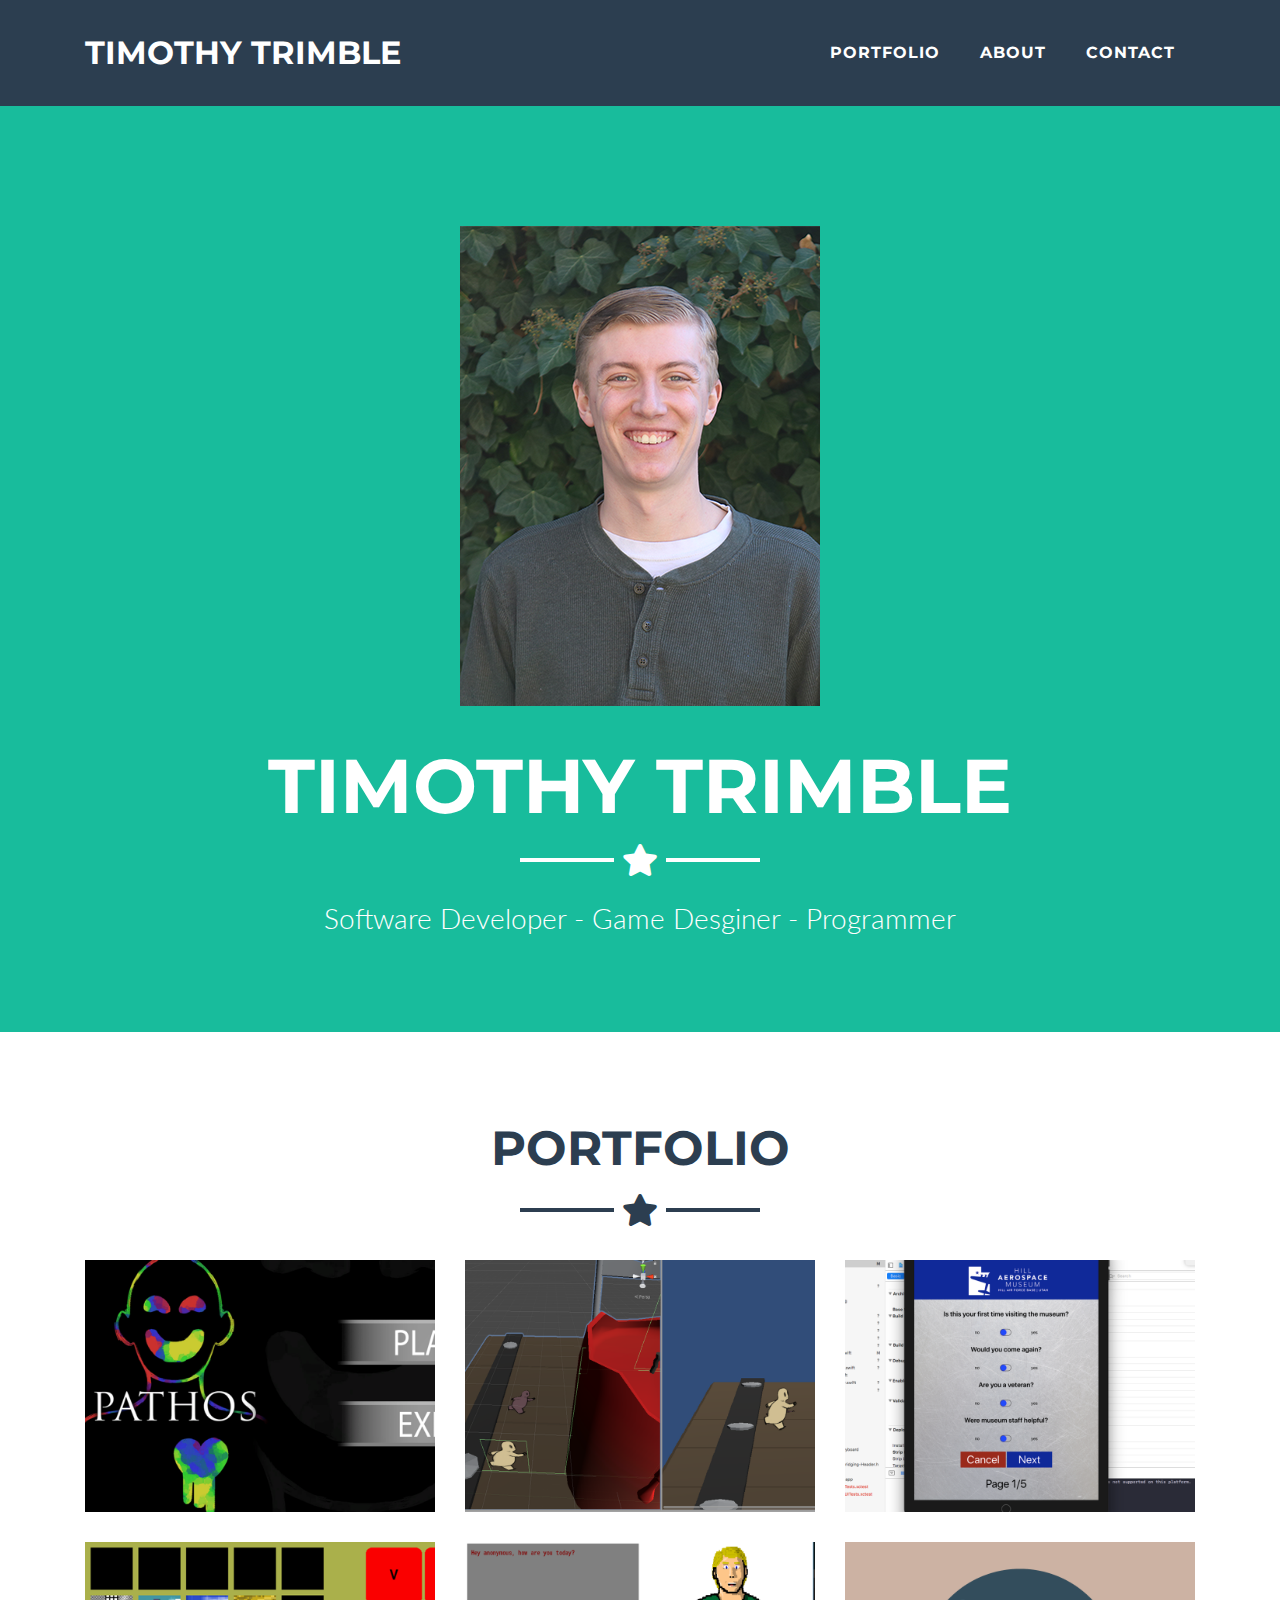
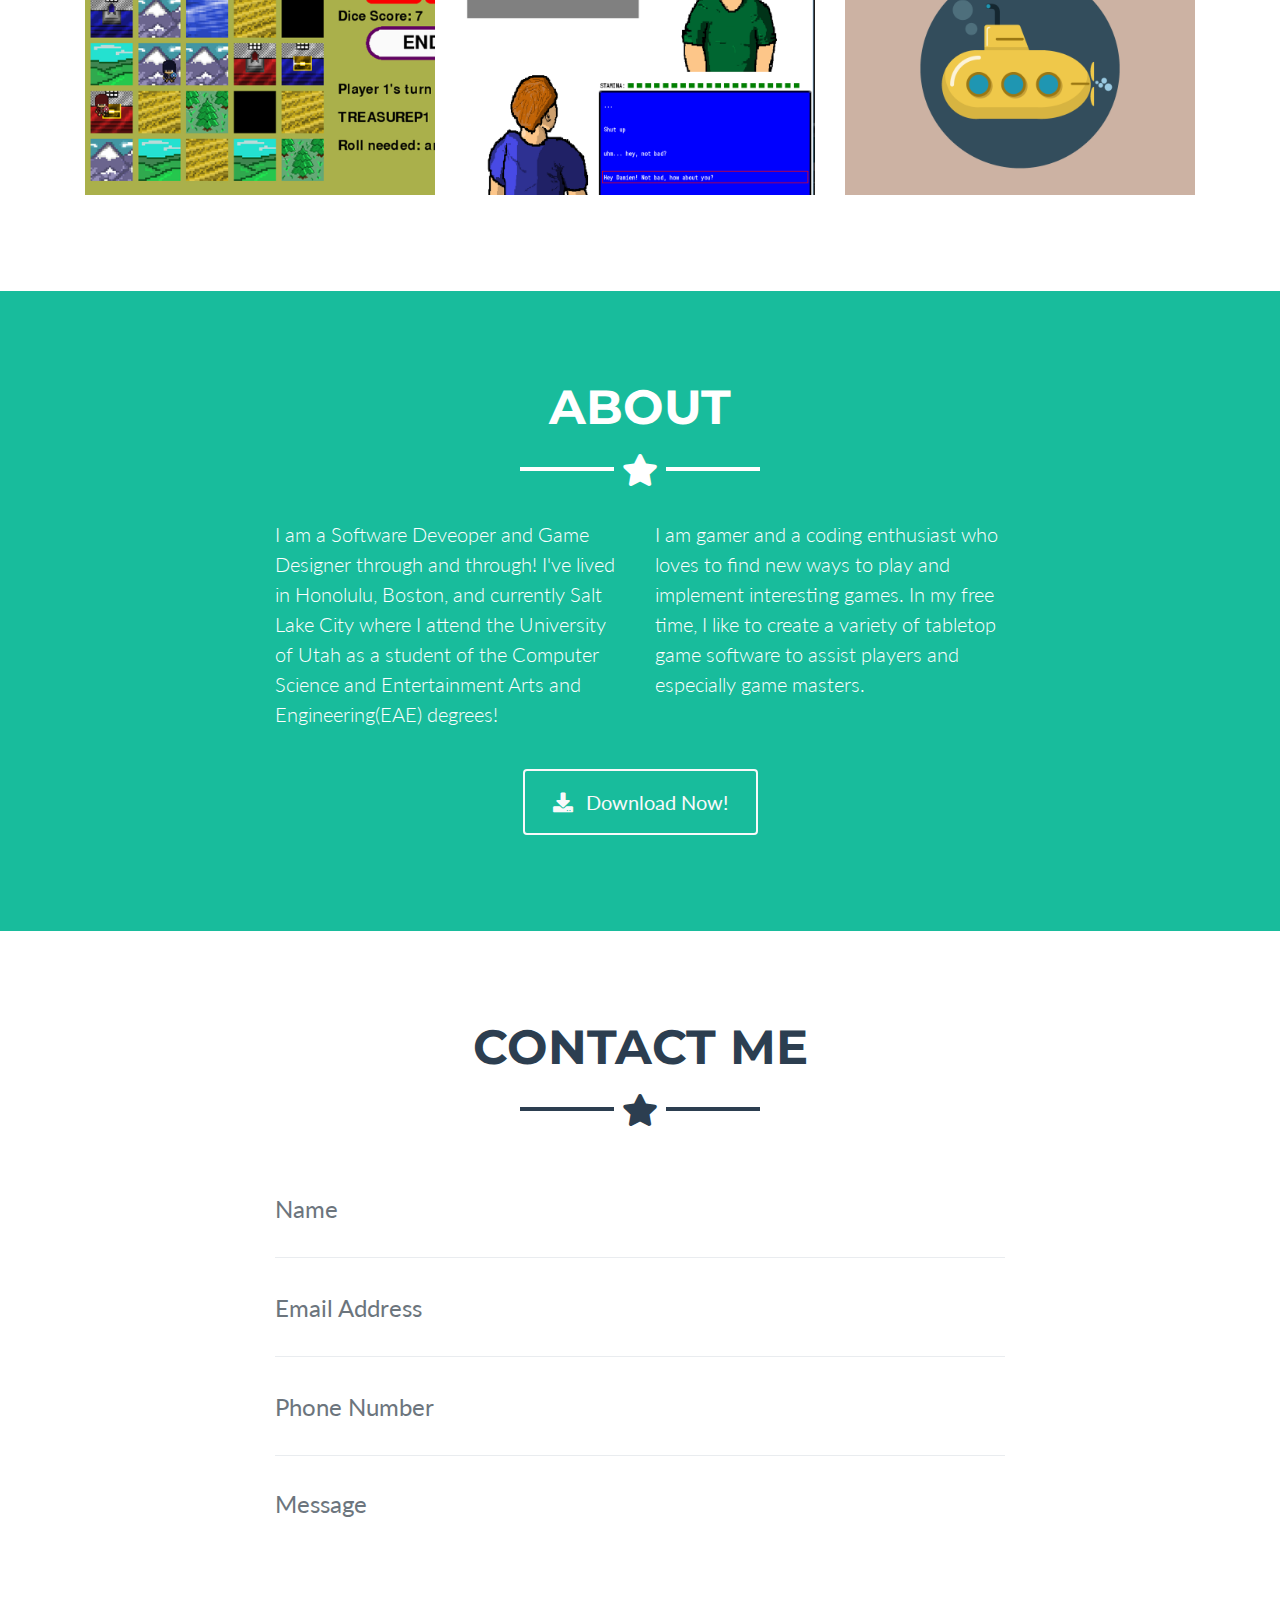
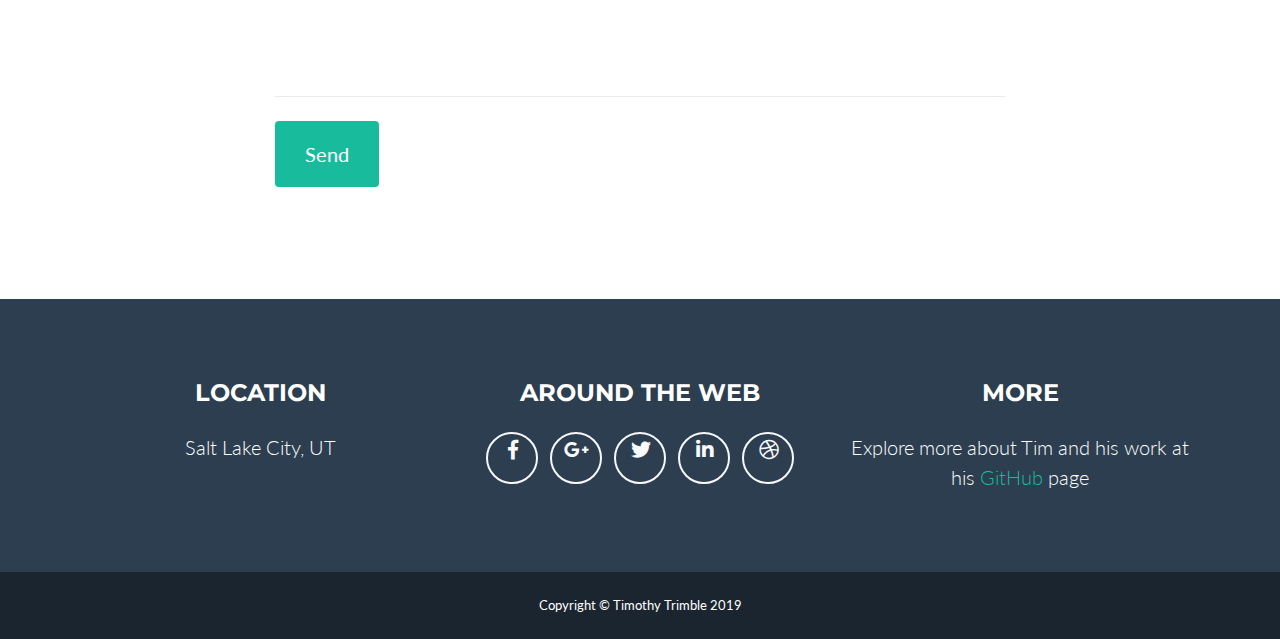
==== commit dc97047e: "Portfolio work" ====
--- a/startbootstrap-freelancer-gh-pages/index.html
+++ b/startbootstrap-freelancer-gh-pages/index.html
@@ -1,4 +1,4 @@
-<!DOCTYPE html>
+MothToFlame<!DOCTYPE html>
 <html lang="en">
 
 <head>
@@ -55,7 +55,7 @@
   <!-- Header -->
   <header class="masthead bg-primary text-white text-center">
     <div class="container">
-      <img class="img-fluid mb-5 d-block mx-auto" src="img/HeadShot.jpg" alt="">
+      <img class="img-fluid mb-5 d-block mx-auto" src="img/HeadShot2.png" alt="">
       <h1 class="text-uppercase mb-0">Timothy Trimble</h1>
       <hr class="star-light">
       <h2 class="font-weight-light mb-0">Software Developer - Game Desginer - Programmer</h2>
@@ -75,7 +75,7 @@
                 <i class="fas fa-search-plus fa-3x"></i>
               </div>
             </div>
-            <img class="img-fluid" src="img/portfolio/cabin.png" alt="">
+            <img class="img-fluid" src="img/portfolio/Pathos2.png" alt="">
           </a>
         </div>
         <div class="col-md-6 col-lg-4">
@@ -85,7 +85,7 @@
                 <i class="fas fa-search-plus fa-3x"></i>
               </div>
             </div>
-            <img class="img-fluid" src="img/portfolio/cake.png" alt="">
+            <img class="img-fluid" src="img/portfolio/MothToFlame2.png" alt="">
           </a>
         </div>
         <div class="col-md-6 col-lg-4">
@@ -95,7 +95,7 @@
                 <i class="fas fa-search-plus fa-3x"></i>
               </div>
             </div>
-            <img class="img-fluid" src="img/portfolio/circus.png" alt="">
+            <img class="img-fluid" src="img/portfolio/HAMSurvey2.png" alt="">
           </a>
         </div>
         <div class="col-md-6 col-lg-4">
@@ -105,7 +105,7 @@
                 <i class="fas fa-search-plus fa-3x"></i>
               </div>
             </div>
-            <img class="img-fluid" src="img/portfolio/game.png" alt="">
+            <img class="img-fluid" src="img/portfolio/TilesAndTribulations2.png" alt="">
           </a>
         </div>
         <div class="col-md-6 col-lg-4">
@@ -115,7 +115,7 @@
                 <i class="fas fa-search-plus fa-3x"></i>
               </div>
             </div>
-            <img class="img-fluid" src="img/portfolio/safe.png" alt="">
+            <img class="img-fluid" src="img/portfolio/Introversion2.png" alt="">
           </a>
         </div>
         <div class="col-md-6 col-lg-4">
@@ -276,7 +276,7 @@
           <div class="col-lg-8 mx-auto">
             <h2 class="text-secondary text-uppercase mb-0">Pathos</h2>
             <hr class="star-dark mb-5">
-            <img class="img-fluid mb-5" src="img/portfolio/cabin.png" alt="">
+            <img class="img-fluid mb-5" src="img/portfolio/Pathos.png" alt="">
             <p class="mb-5">Pathos is a 3D stealth puzzler game that is currently under development within the Unity engine. It is capstone project for my undergraduate degree. I am working as an engineer in a team of 13 and have focused my attention on UI and Sound programming</p>
             <a class="btn btn-primary btn-lg rounded-pill portfolio-modal-dismiss" href="#">
               <i class="fa fa-close"></i>
@@ -298,7 +298,7 @@
           <div class="col-lg-8 mx-auto">
             <h2 class="text-secondary text-uppercase mb-0">A Moth to Flame</h2>
             <hr class="star-dark mb-5">
-            <img class="img-fluid mb-5" src="img/portfolio/cake.png" alt="">
+            <img class="img-fluid mb-5" src="img/portfolio/MothToFlame.png" alt="">
             <p class="mb-5">A Moth to Flame is a Forced Perspective platformer where the main character can turn into his shadow to change his view of the world. He can only exist in one 2d plane at a time and must use the different perspectives to traverse the world and recover his wings. On this team I am acting as the Lead Programmer on a team of 6! I have coded all the logic behind gameplay as well as modified the Unity Editor so that other team members can develop more effectively</p>
             <a class="btn btn-primary btn-lg rounded-pill portfolio-modal-dismiss" href="#">
               <i class="fa fa-close"></i>
@@ -320,7 +320,7 @@
           <div class="col-lg-8 mx-auto">
             <h2 class="text-secondary text-uppercase mb-0">Project Name</h2>
             <hr class="star-dark mb-5">
-            <img class="img-fluid mb-5" src="img/portfolio/circus.png" alt="">
+            <img class="img-fluid mb-5" src="img/portfolio/HAMSurvey.png" alt="">
             <p class="mb-5">Lorem ipsum dolor sit amet, consectetur adipisicing elit. Mollitia neque assumenda ipsam nihil, molestias magnam, recusandae quos quis inventore quisquam velit asperiores, vitae? Reprehenderit soluta, eos quod consequuntur itaque. Nam.</p>
             <a class="btn btn-primary btn-lg rounded-pill portfolio-modal-dismiss" href="#">
               <i class="fa fa-close"></i>
@@ -342,7 +342,7 @@
           <div class="col-lg-8 mx-auto">
             <h2 class="text-secondary text-uppercase mb-0">Project Name</h2>
             <hr class="star-dark mb-5">
-            <img class="img-fluid mb-5" src="img/portfolio/game.png" alt="">
+            <img class="img-fluid mb-5" src="img/portfolio/TilesAndTribulations.png" alt="">
             <p class="mb-5">Lorem ipsum dolor sit amet, consectetur adipisicing elit. Mollitia neque assumenda ipsam nihil, molestias magnam, recusandae quos quis inventore quisquam velit asperiores, vitae? Reprehenderit soluta, eos quod consequuntur itaque. Nam.</p>
             <a class="btn btn-primary btn-lg rounded-pill portfolio-modal-dismiss" href="#">
               <i class="fa fa-close"></i>
@@ -364,7 +364,7 @@
           <div class="col-lg-8 mx-auto">
             <h2 class="text-secondary text-uppercase mb-0">Project Name</h2>
             <hr class="star-dark mb-5">
-            <img class="img-fluid mb-5" src="img/portfolio/safe.png" alt="">
+            <img class="img-fluid mb-5" src="img/portfolio/Introversion.png" alt="">
             <p class="mb-5">Lorem ipsum dolor sit amet, consectetur adipisicing elit. Mollitia neque assumenda ipsam nihil, molestias magnam, recusandae quos quis inventore quisquam velit asperiores, vitae? Reprehenderit soluta, eos quod consequuntur itaque. Nam.</p>
             <a class="btn btn-primary btn-lg rounded-pill portfolio-modal-dismiss" href="#">
               <i class="fa fa-close"></i>
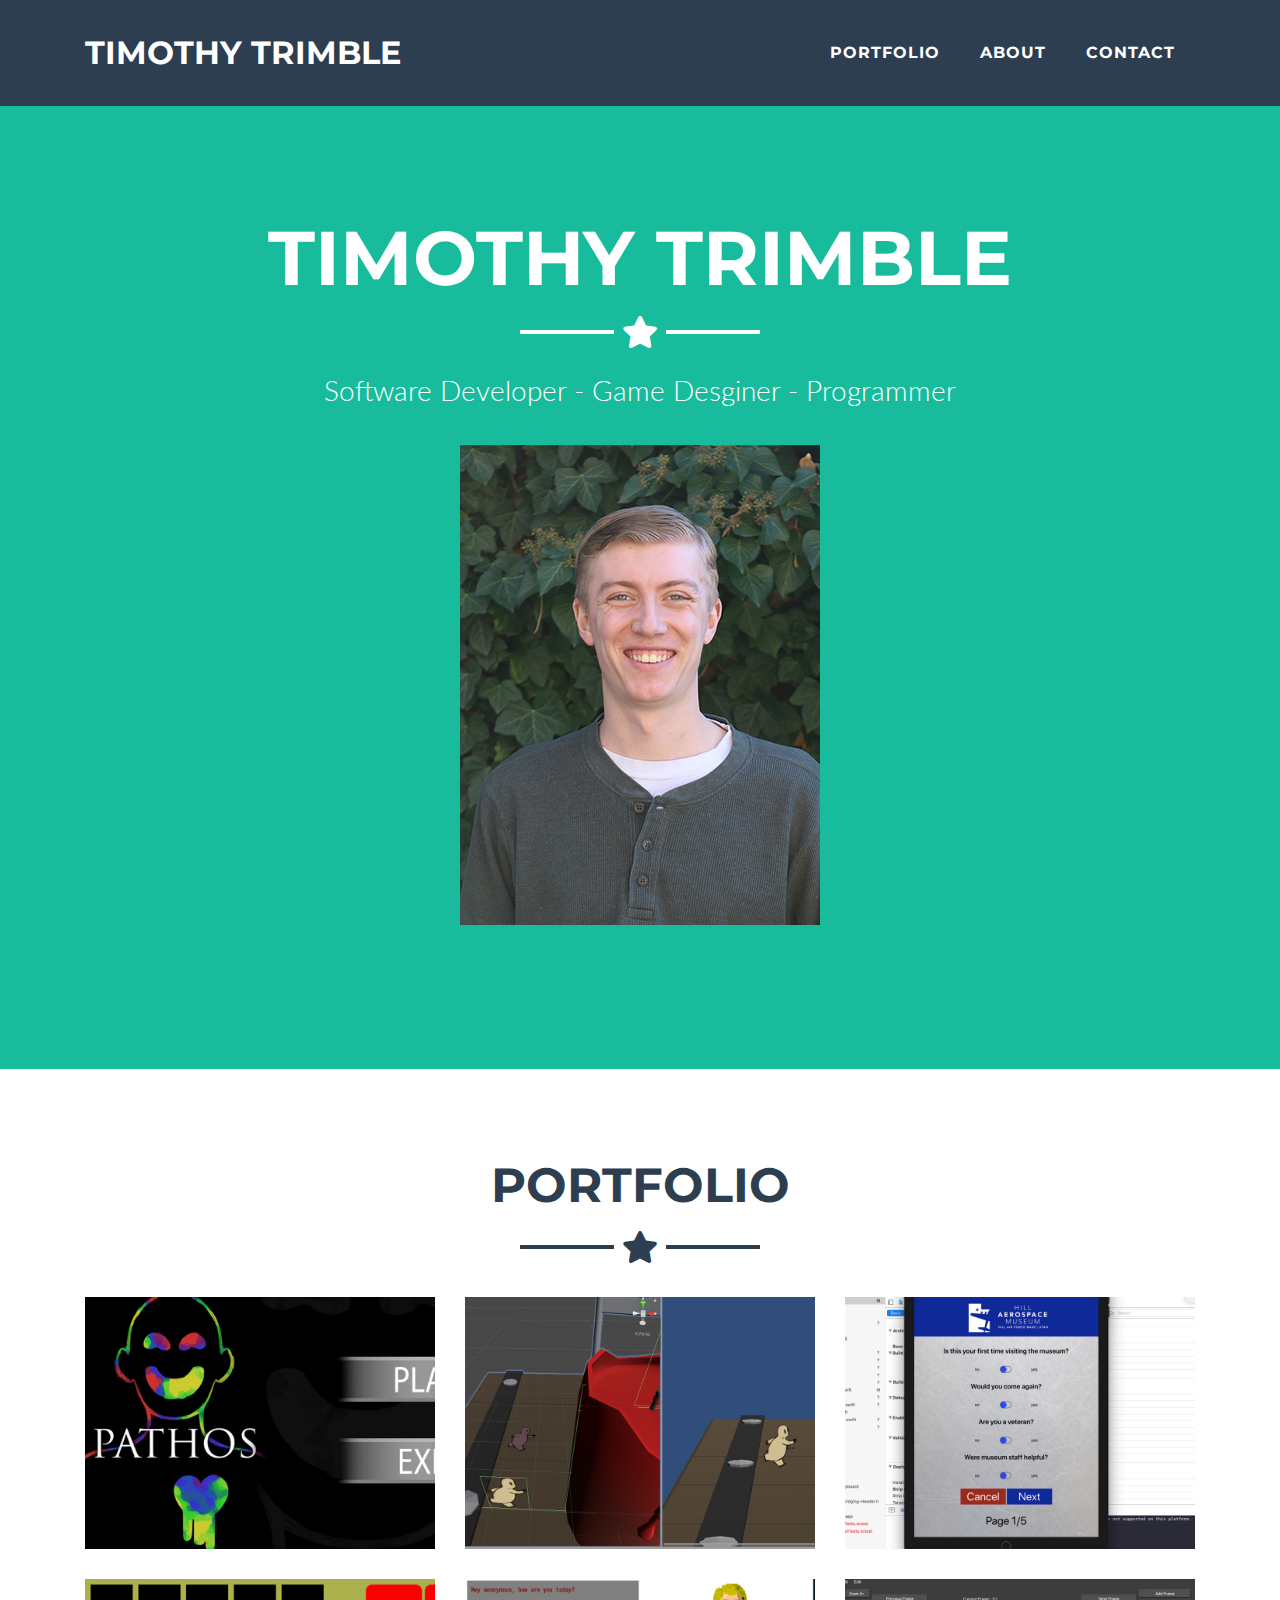
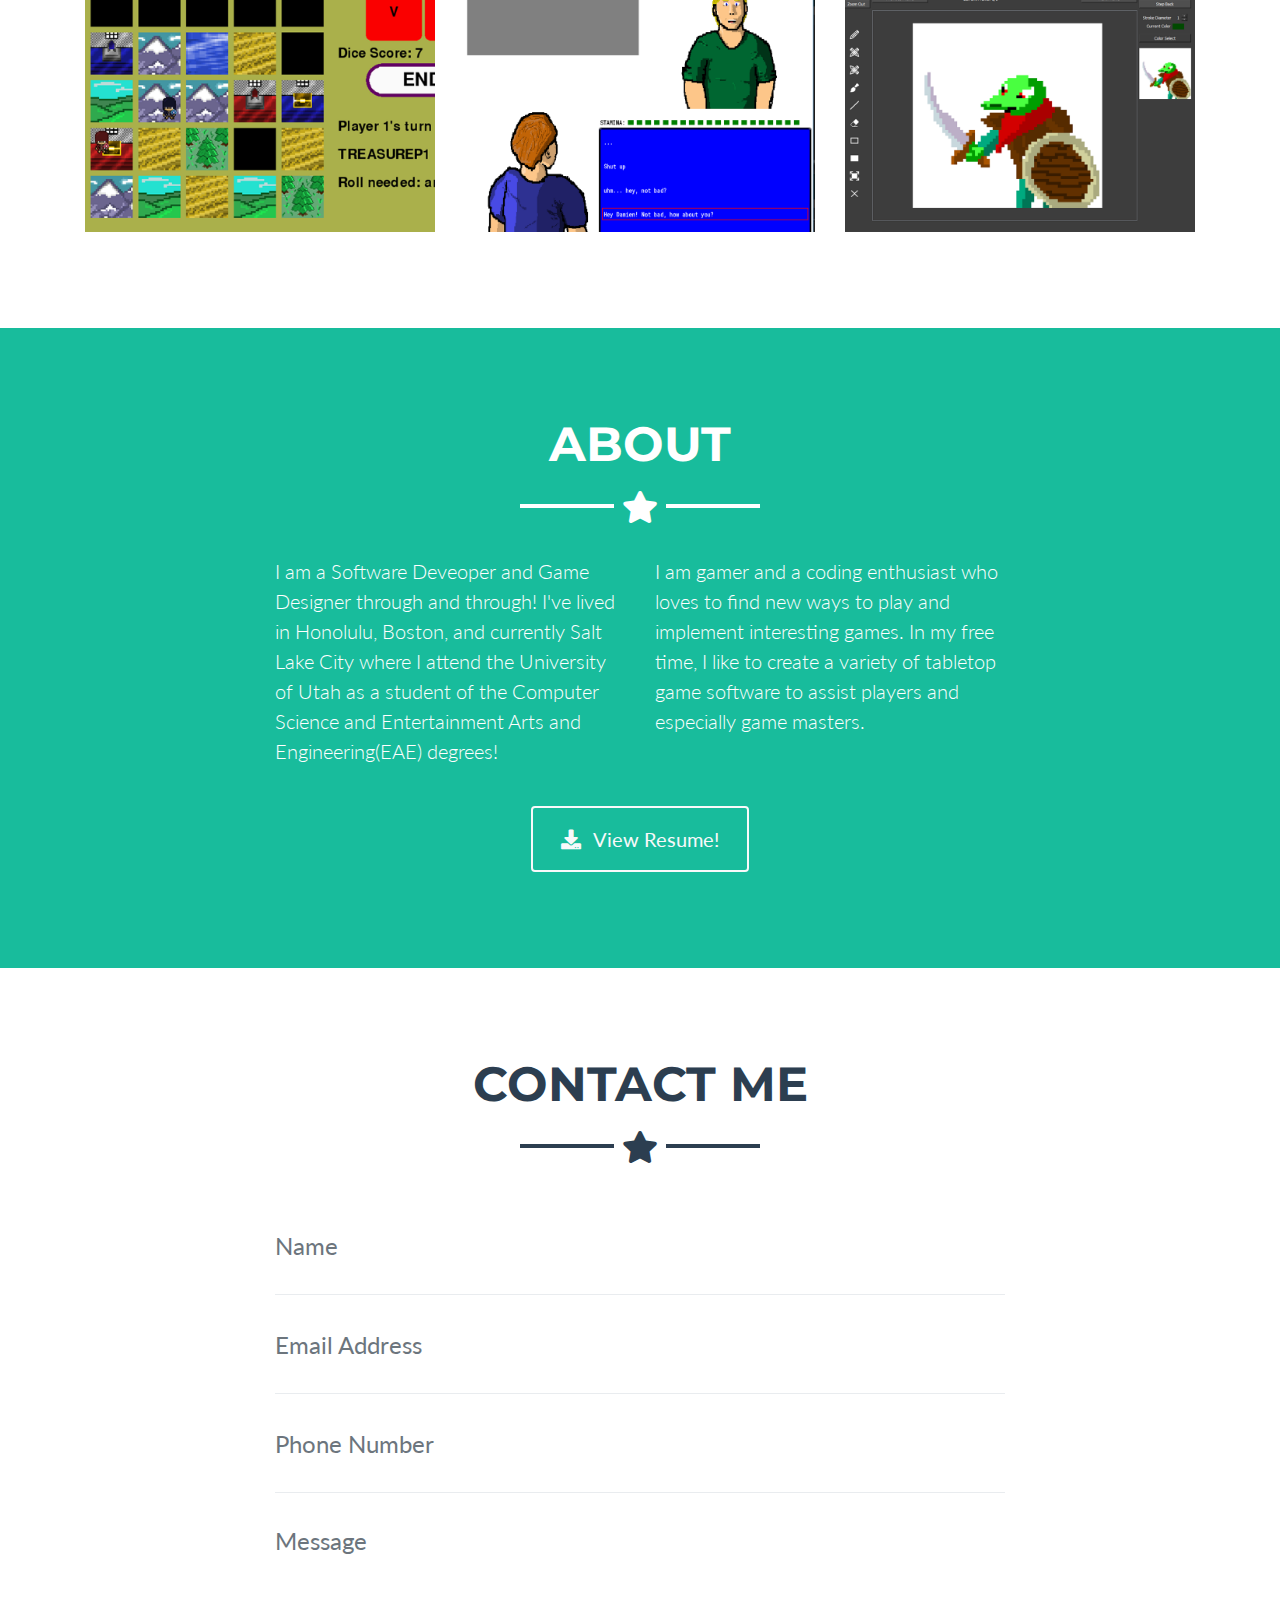
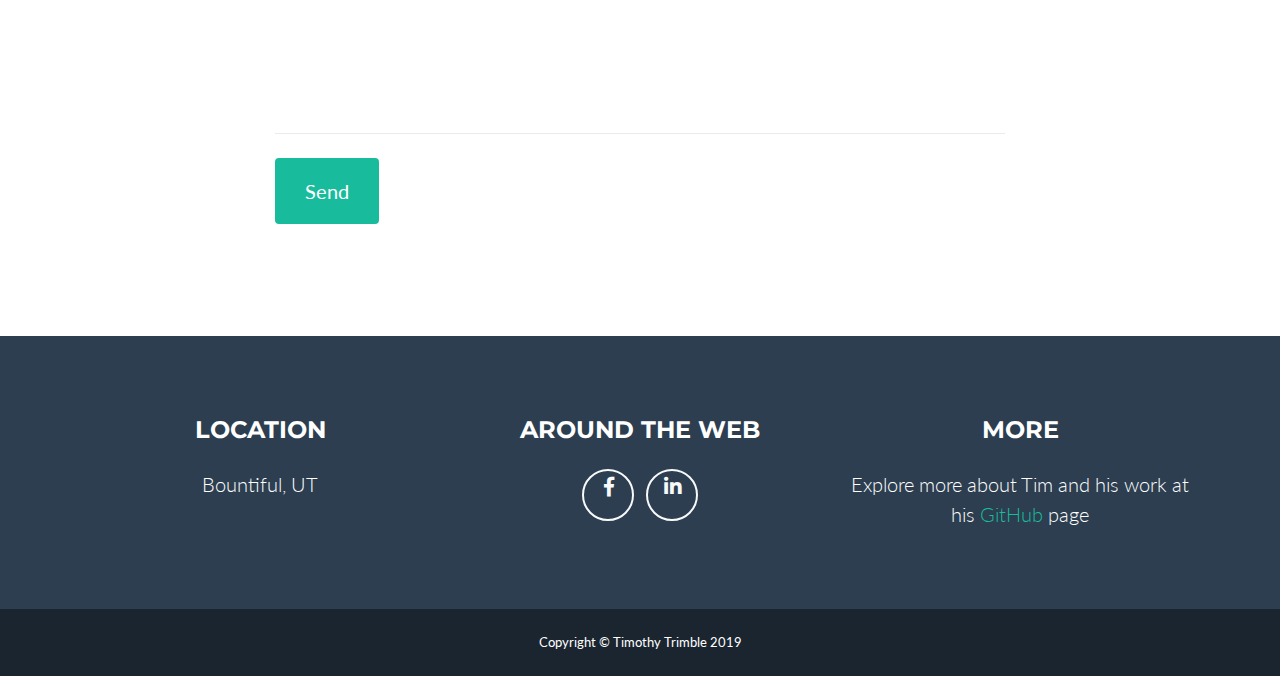
==== commit 395c1827: "Update index.html" ====
--- a/startbootstrap-freelancer-gh-pages/index.html
+++ b/startbootstrap-freelancer-gh-pages/index.html
@@ -55,10 +55,12 @@
   <!-- Header -->
   <header class="masthead bg-primary text-white text-center">
     <div class="container">
-      <img class="img-fluid mb-5 d-block mx-auto" src="img/HeadShot2.png" alt="">
       <h1 class="text-uppercase mb-0">Timothy Trimble</h1>
       <hr class="star-light">
       <h2 class="font-weight-light mb-0">Software Developer - Game Desginer - Programmer</h2>
+      <pre>
+      </pre>
+      <img class="img-fluid mb-5 d-block mx-auto" src="img/HeadShot2.png" alt="">
     </div>
   </header>
 
@@ -125,7 +127,7 @@
                 <i class="fas fa-search-plus fa-3x"></i>
               </div>
             </div>
-            <img class="img-fluid" src="img/portfolio/submarine.png" alt="">
+            <img class="img-fluid" src="img/portfolio/Sprite2.png" alt="">
           </a>
         </div>
       </div>
@@ -139,16 +141,22 @@
       <hr class="star-light mb-5">
       <div class="row">
         <div class="col-lg-4 ml-auto">
-          <p class="lead">I am a Software Deveoper and Game Designer through and through! I've lived in Honolulu, Boston, and currently Salt Lake City where I attend the University of Utah as a student of the Computer Science and Entertainment Arts and Engineering(EAE) degrees!</p>
+          <p class="lead">I am a Software Deveoper and Game Designer through and
+             through! I've lived in Honolulu, Boston, and currently Salt Lake City
+              where I attend the University of Utah as a student of the Computer
+               Science and Entertainment Arts and Engineering(EAE) degrees!</p>
         </div>
         <div class="col-lg-4 mr-auto">
-          <p class="lead">I am gamer and a coding enthusiast who loves to find new ways to play and implement interesting games. In my free time, I like to create a variety of tabletop game software to assist players and especially game masters.</p>
+          <p class="lead">I am gamer and a coding enthusiast who loves to find new
+             ways to play and implement interesting games. In my free time, I like
+              to create a variety of tabletop game software to assist players and
+               especially game masters.</p>
         </div>
       </div>
       <div class="text-center mt-4">
-        <a class="btn btn-xl btn-outline-light" href="#">
+        <a class="btn btn-xl btn-outline-light" href="Trimble_Timothy_Resume_March_2019.pdf">
           <i class="fas fa-download mr-2"></i>
-          Download Now!
+          View Resume!
         </a>
       </div>
     </div>
@@ -209,34 +217,19 @@
       <div class="row">
         <div class="col-md-4 mb-5 mb-lg-0">
           <h4 class="text-uppercase mb-4">Location</h4>
-          <p class="lead mb-0">Salt Lake City, UT</p>
+          <p class="lead mb-0">Bountiful, UT</p>
         </div>
         <div class="col-md-4 mb-5 mb-lg-0">
           <h4 class="text-uppercase mb-4">Around the Web</h4>
           <ul class="list-inline mb-0">
             <li class="list-inline-item">
-              <a class="btn btn-outline-light btn-social text-center rounded-circle" href="#">
+              <a class="btn btn-outline-light btn-social text-center rounded-circle" href="https://www.facebook.com/timothy.trimble.50">
                 <i class="fab fa-fw fa-facebook-f"></i>
               </a>
             </li>
             <li class="list-inline-item">
-              <a class="btn btn-outline-light btn-social text-center rounded-circle" href="#">
-                <i class="fab fa-fw fa-google-plus-g"></i>
-              </a>
-            </li>
-            <li class="list-inline-item">
-              <a class="btn btn-outline-light btn-social text-center rounded-circle" href="#">
-                <i class="fab fa-fw fa-twitter"></i>
-              </a>
-            </li>
-            <li class="list-inline-item">
-              <a class="btn btn-outline-light btn-social text-center rounded-circle" href="#">
+              <a class="btn btn-outline-light btn-social text-center rounded-circle" href="https://www.linkedin.com/in/timothy-trimble-409604165/">
                 <i class="fab fa-fw fa-linkedin-in"></i>
-              </a>
-            </li>
-            <li class="list-inline-item">
-              <a class="btn btn-outline-light btn-social text-center rounded-circle" href="#">
-                <i class="fab fa-fw fa-dribbble"></i>
               </a>
             </li>
           </ul>
@@ -277,7 +270,11 @@
             <h2 class="text-secondary text-uppercase mb-0">Pathos</h2>
             <hr class="star-dark mb-5">
             <img class="img-fluid mb-5" src="img/portfolio/Pathos.png" alt="">
-            <p class="mb-5">Pathos is a 3D stealth puzzler game that is currently under development within the Unity engine. It is capstone project for my undergraduate degree. I am working as an engineer in a team of 13 and have focused my attention on UI and Sound programming</p>
+            <p class="mb-5">Pathos is a 3D stealth puzzler game that is currently
+               under development within the Unity engine. It is capstone project
+                for my undergraduate degree. I am working as an engineer in a team
+                 of 13 and have focused my attention on UI and Sound programming.
+               To see more visit the official <a href="https://pathos-game.com/">Pathos</a> website</p>
             <a class="btn btn-primary btn-lg rounded-pill portfolio-modal-dismiss" href="#">
               <i class="fa fa-close"></i>
               Close Project</a>
@@ -299,7 +296,15 @@
             <h2 class="text-secondary text-uppercase mb-0">A Moth to Flame</h2>
             <hr class="star-dark mb-5">
             <img class="img-fluid mb-5" src="img/portfolio/MothToFlame.png" alt="">
-            <p class="mb-5">A Moth to Flame is a Forced Perspective platformer where the main character can turn into his shadow to change his view of the world. He can only exist in one 2d plane at a time and must use the different perspectives to traverse the world and recover his wings. On this team I am acting as the Lead Programmer on a team of 6! I have coded all the logic behind gameplay as well as modified the Unity Editor so that other team members can develop more effectively</p>
+            <p class="mb-5">A Moth to Flame is a Forced Perspective platformer
+               where the main character can turn into his shadow to change his
+               view of the world. He can only exist in one 2d plane at a time
+               and must use the different perspectives to traverse the world and
+                recover his wings. On this team I am acting as the Lead Programmer
+                 on a team of 6! I have coded all the logic behind gameplay as well
+                  as modified the Unity Editor so that other team members can
+                   develop more effectively. Checkout the progress as it is managed
+                 through Trello by clicking <a href="https://trello.com/b/ygcKq7mP/a-moth-to-a-flame">Here</a></p>
             <a class="btn btn-primary btn-lg rounded-pill portfolio-modal-dismiss" href="#">
               <i class="fa fa-close"></i>
               Close Project</a>
@@ -318,10 +323,15 @@
       <div class="container text-center">
         <div class="row">
           <div class="col-lg-8 mx-auto">
-            <h2 class="text-secondary text-uppercase mb-0">Project Name</h2>
+            <h2 class="text-secondary text-uppercase mb-0">Hill Aerospace Museum Survey App</h2>
             <hr class="star-dark mb-5">
             <img class="img-fluid mb-5" src="img/portfolio/HAMSurvey.png" alt="">
-            <p class="mb-5">Lorem ipsum dolor sit amet, consectetur adipisicing elit. Mollitia neque assumenda ipsam nihil, molestias magnam, recusandae quos quis inventore quisquam velit asperiores, vitae? Reprehenderit soluta, eos quod consequuntur itaque. Nam.</p>
+            <p class="mb-5">During an internship with the Hill Aerospace Museum in Roy, Utah
+            I created an IOS App for the museum Ipads to replace paper surveys. The app takes
+          the user answers and compiles them into .txt files that not only show the survey
+        responses, but also the staistics of the different responses out of all response collected
+      during that particular month. I also made an easy to follow guide for the museum staff on
+    how to operate the app!</p>
             <a class="btn btn-primary btn-lg rounded-pill portfolio-modal-dismiss" href="#">
               <i class="fa fa-close"></i>
               Close Project</a>
@@ -340,10 +350,16 @@
       <div class="container text-center">
         <div class="row">
           <div class="col-lg-8 mx-auto">
-            <h2 class="text-secondary text-uppercase mb-0">Project Name</h2>
+            <h2 class="text-secondary text-uppercase mb-0">Tiles and Tribulations</h2>
             <hr class="star-dark mb-5">
             <img class="img-fluid mb-5" src="img/portfolio/TilesAndTribulations.png" alt="">
-            <p class="mb-5">Lorem ipsum dolor sit amet, consectetur adipisicing elit. Mollitia neque assumenda ipsam nihil, molestias magnam, recusandae quos quis inventore quisquam velit asperiores, vitae? Reprehenderit soluta, eos quod consequuntur itaque. Nam.</p>
+            <p class="mb-5">A Python based board game created during the Fall
+              2016 semester at the University of Utah. This was one of the first
+               games I ever created. It featured a procedurally generated map,
+                dice rolling, and a pixel art format. On this project I handled
+                the core coding with the gameplay loop and setup in a team of 3
+                people. Visit the Project's <a href="https://github.com/tim-trimble/TilesAndTribulations">Github</a>
+                to see more!</p>
             <a class="btn btn-primary btn-lg rounded-pill portfolio-modal-dismiss" href="#">
               <i class="fa fa-close"></i>
               Close Project</a>
@@ -362,10 +378,15 @@
       <div class="container text-center">
         <div class="row">
           <div class="col-lg-8 mx-auto">
-            <h2 class="text-secondary text-uppercase mb-0">Project Name</h2>
+            <h2 class="text-secondary text-uppercase mb-0">Introversion</h2>
             <hr class="star-dark mb-5">
             <img class="img-fluid mb-5" src="img/portfolio/Introversion.png" alt="">
-            <p class="mb-5">Lorem ipsum dolor sit amet, consectetur adipisicing elit. Mollitia neque assumenda ipsam nihil, molestias magnam, recusandae quos quis inventore quisquam velit asperiores, vitae? Reprehenderit soluta, eos quod consequuntur itaque. Nam.</p>
+            <p class="mb-5">Introversion is a game created in the Univesity of
+               Utah's "Alternative Game Development" class in Fall 2018. It was
+                created in Game Maker Studios 2 entirely in Game Maker Language.
+                It is a turn based conversation simulator meant to showcase the
+                 struggles of being an Introvert. Visit the Project's <a href="https://github.com/tim-trimble/Introversion">Github</a>
+                 to see more!</p></p>
             <a class="btn btn-primary btn-lg rounded-pill portfolio-modal-dismiss" href="#">
               <i class="fa fa-close"></i>
               Close Project</a>
@@ -384,10 +405,15 @@
       <div class="container text-center">
         <div class="row">
           <div class="col-lg-8 mx-auto">
-            <h2 class="text-secondary text-uppercase mb-0">Project Name</h2>
-            <hr class="star-dark mb-5">
-            <img class="img-fluid mb-5" src="img/portfolio/submarine.png" alt="">
-            <p class="mb-5">Lorem ipsum dolor sit amet, consectetur adipisicing elit. Mollitia neque assumenda ipsam nihil, molestias magnam, recusandae quos quis inventore quisquam velit asperiores, vitae? Reprehenderit soluta, eos quod consequuntur itaque. Nam.</p>
+            <h2 class="text-secondary text-uppercase mb-0">Sprite Studio Deluxe</h2>
+            <hr class="star-dark mb-5">
+            <img class="img-fluid mb-5" src="img/portfolio/Sprite.png" alt="">
+            <p class="mb-5">Sprite Studio Deluxe is a C++ QT Creator project that
+               is a basic sprite editor. I worked in a team to create the software
+                and focused on setting up the exporting option (including export
+                 to gif option), and basic sprite saving/storing
+                 Visit the Project's <a href="https://github.com/tim-trimble/SpriteStudioDeluxe">Github</a>
+                 to see more!</p></p>
             <a class="btn btn-primary btn-lg rounded-pill portfolio-modal-dismiss" href="#">
               <i class="fa fa-close"></i>
               Close Project</a>
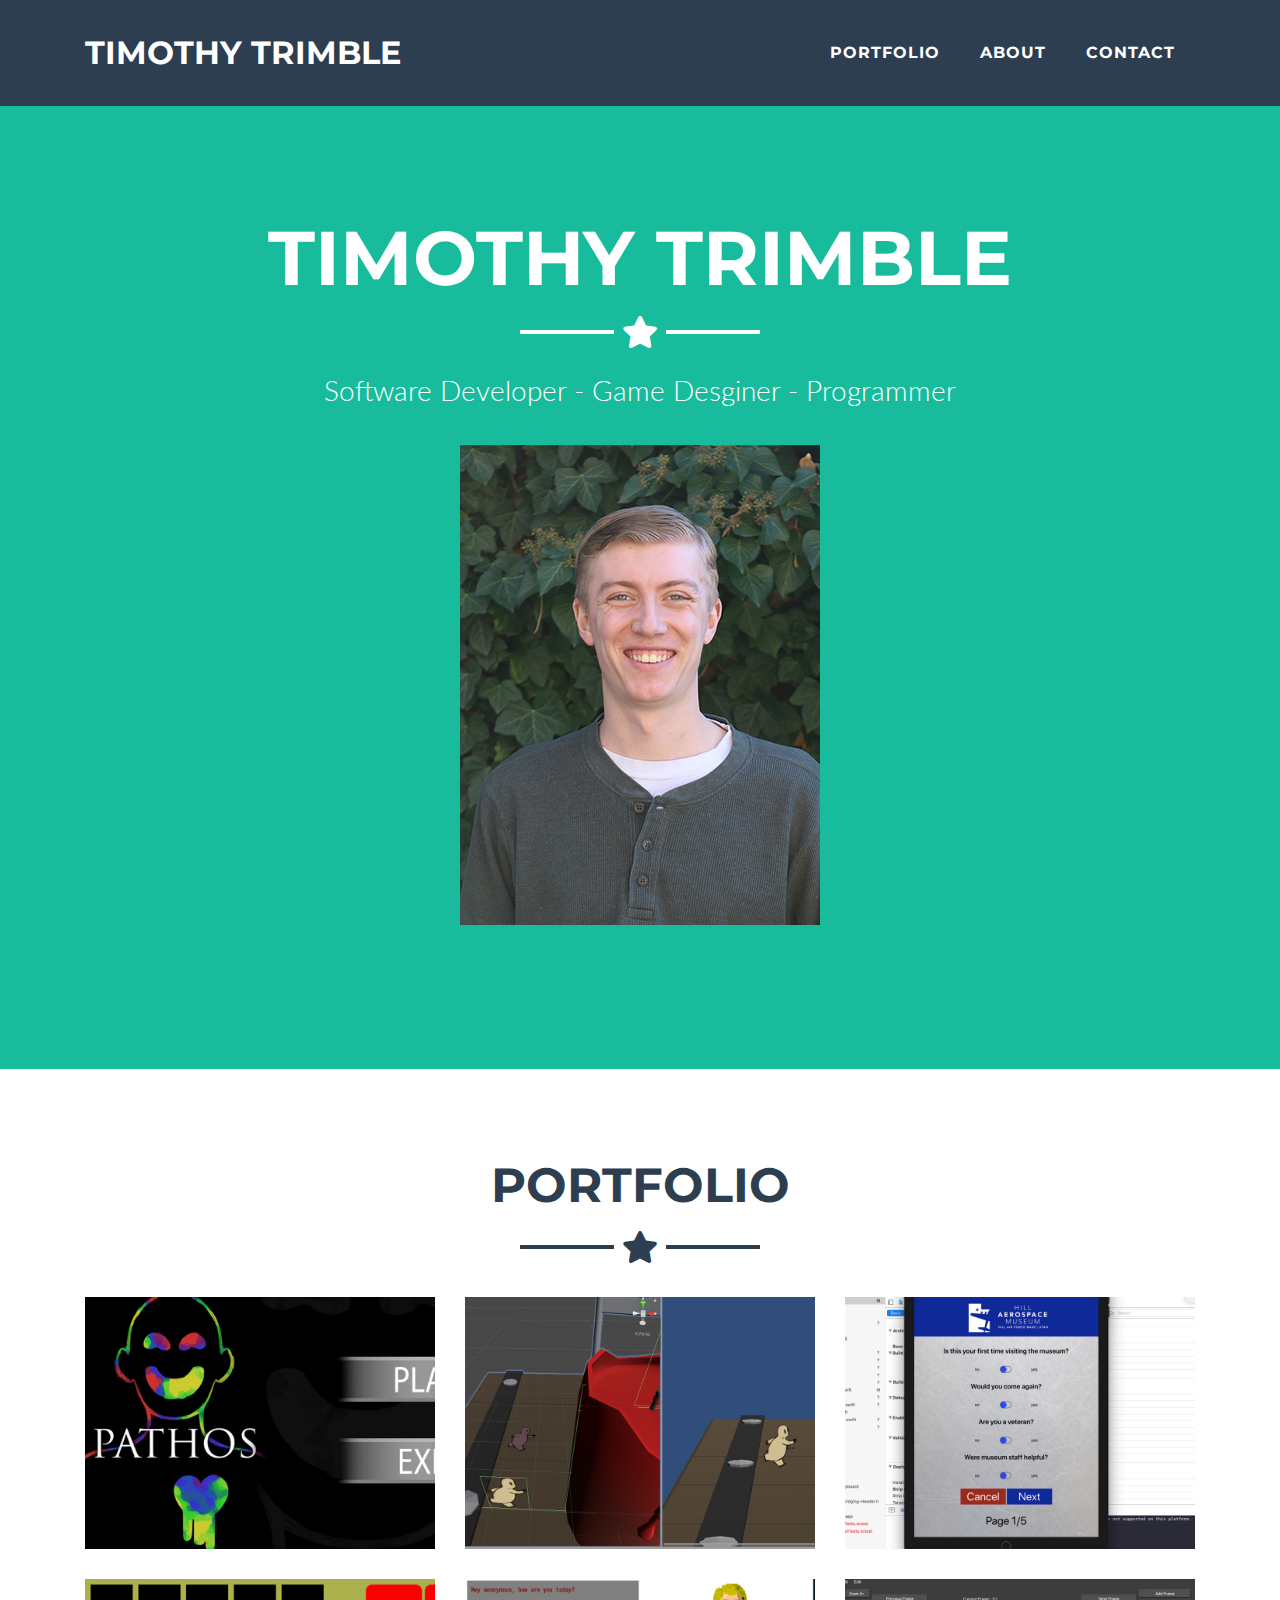
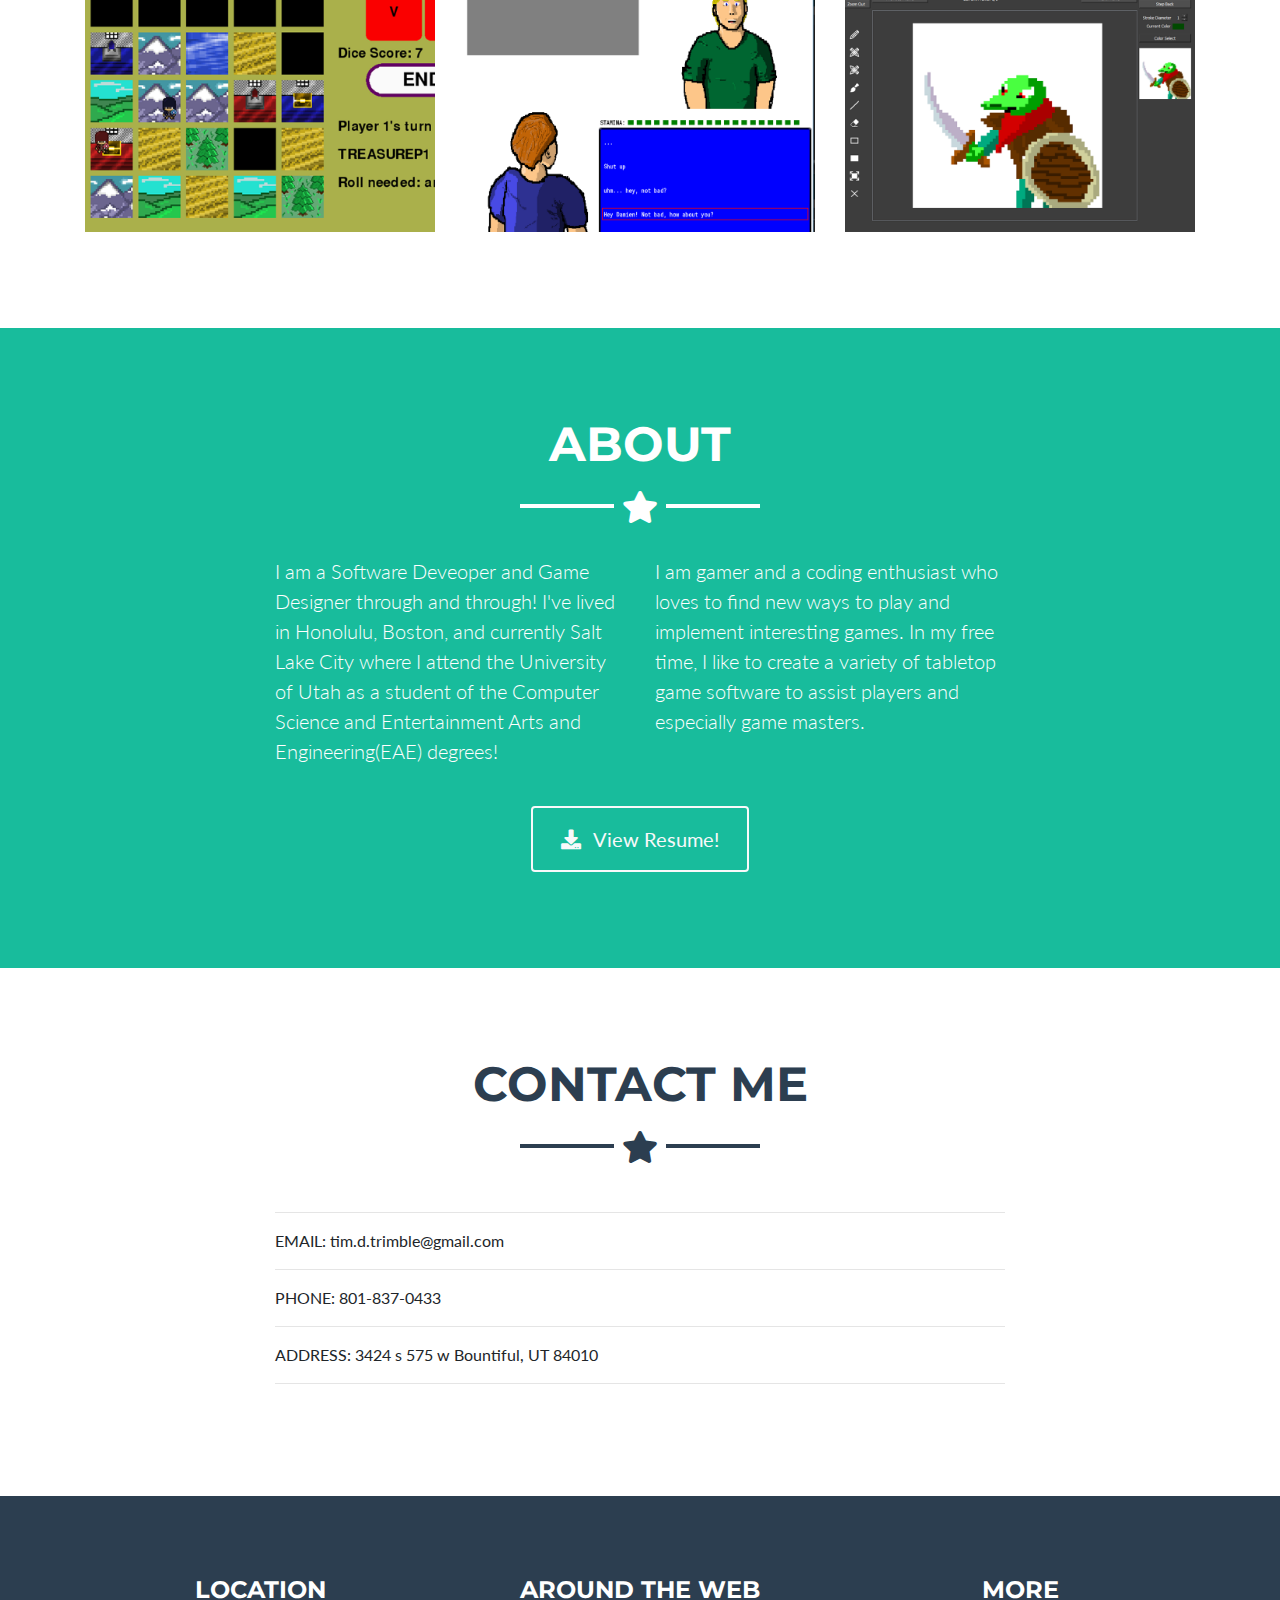
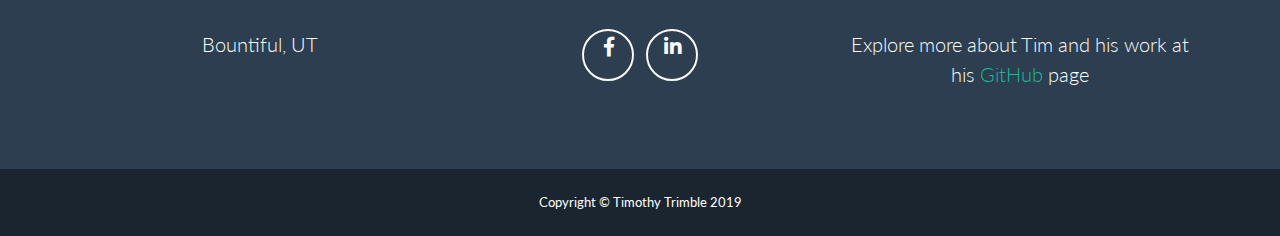
==== commit d9b4e526: "Temporary removal of Contact me Form" ====
--- a/startbootstrap-freelancer-gh-pages/index.html
+++ b/startbootstrap-freelancer-gh-pages/index.html
@@ -169,43 +169,17 @@
       <hr class="star-dark mb-5">
       <div class="row">
         <div class="col-lg-8 mx-auto">
-          <!-- To configure the contact form email address, go to mail/contact_me.php and update the email address in the PHP file on line 19. -->
-          <!-- The form should work on most web servers, but if the form is not working you may need to configure your web server differently. -->
-          <form name="sentMessage" id="contactForm" novalidate="novalidate">
-            <div class="control-group">
-              <div class="form-group floating-label-form-group controls mb-0 pb-2">
-                <label>Name</label>
-                <input class="form-control" id="name" type="text" placeholder="Name" required="required" data-validation-required-message="Please enter your name.">
-                <p class="help-block text-danger"></p>
-              </div>
-            </div>
-            <div class="control-group">
-              <div class="form-group floating-label-form-group controls mb-0 pb-2">
-                <label>Email Address</label>
-                <input class="form-control" id="email" type="email" placeholder="Email Address" required="required" data-validation-required-message="Please enter your email address.">
-                <p class="help-block text-danger"></p>
-              </div>
-            </div>
-            <div class="control-group">
-              <div class="form-group floating-label-form-group controls mb-0 pb-2">
-                <label>Phone Number</label>
-                <input class="form-control" id="phone" type="tel" placeholder="Phone Number" required="required" data-validation-required-message="Please enter your phone number.">
-                <p class="help-block text-danger"></p>
-              </div>
-            </div>
-            <div class="control-group">
-              <div class="form-group floating-label-form-group controls mb-0 pb-2">
-                <label>Message</label>
-                <textarea class="form-control" id="message" rows="5" placeholder="Message" required="required" data-validation-required-message="Please enter a message."></textarea>
-                <p class="help-block text-danger"></p>
-              </div>
-            </div>
-            <br>
-            <div id="success"></div>
-            <div class="form-group">
-              <button type="submit" class="btn btn-primary btn-xl" id="sendMessageButton">Send</button>
-            </div>
-          </form>
+          <hr>
+            EMAIL: tim.d.trimble@gmail.com
+          </hr>
+          <hr>
+            PHONE: 801-837-0433
+          </hr>
+          <hr>
+            ADDRESS: 3424 s 575 w Bountiful, UT 84010
+            </hr>
+            <hr>
+          </hr>
         </div>
       </div>
     </div>
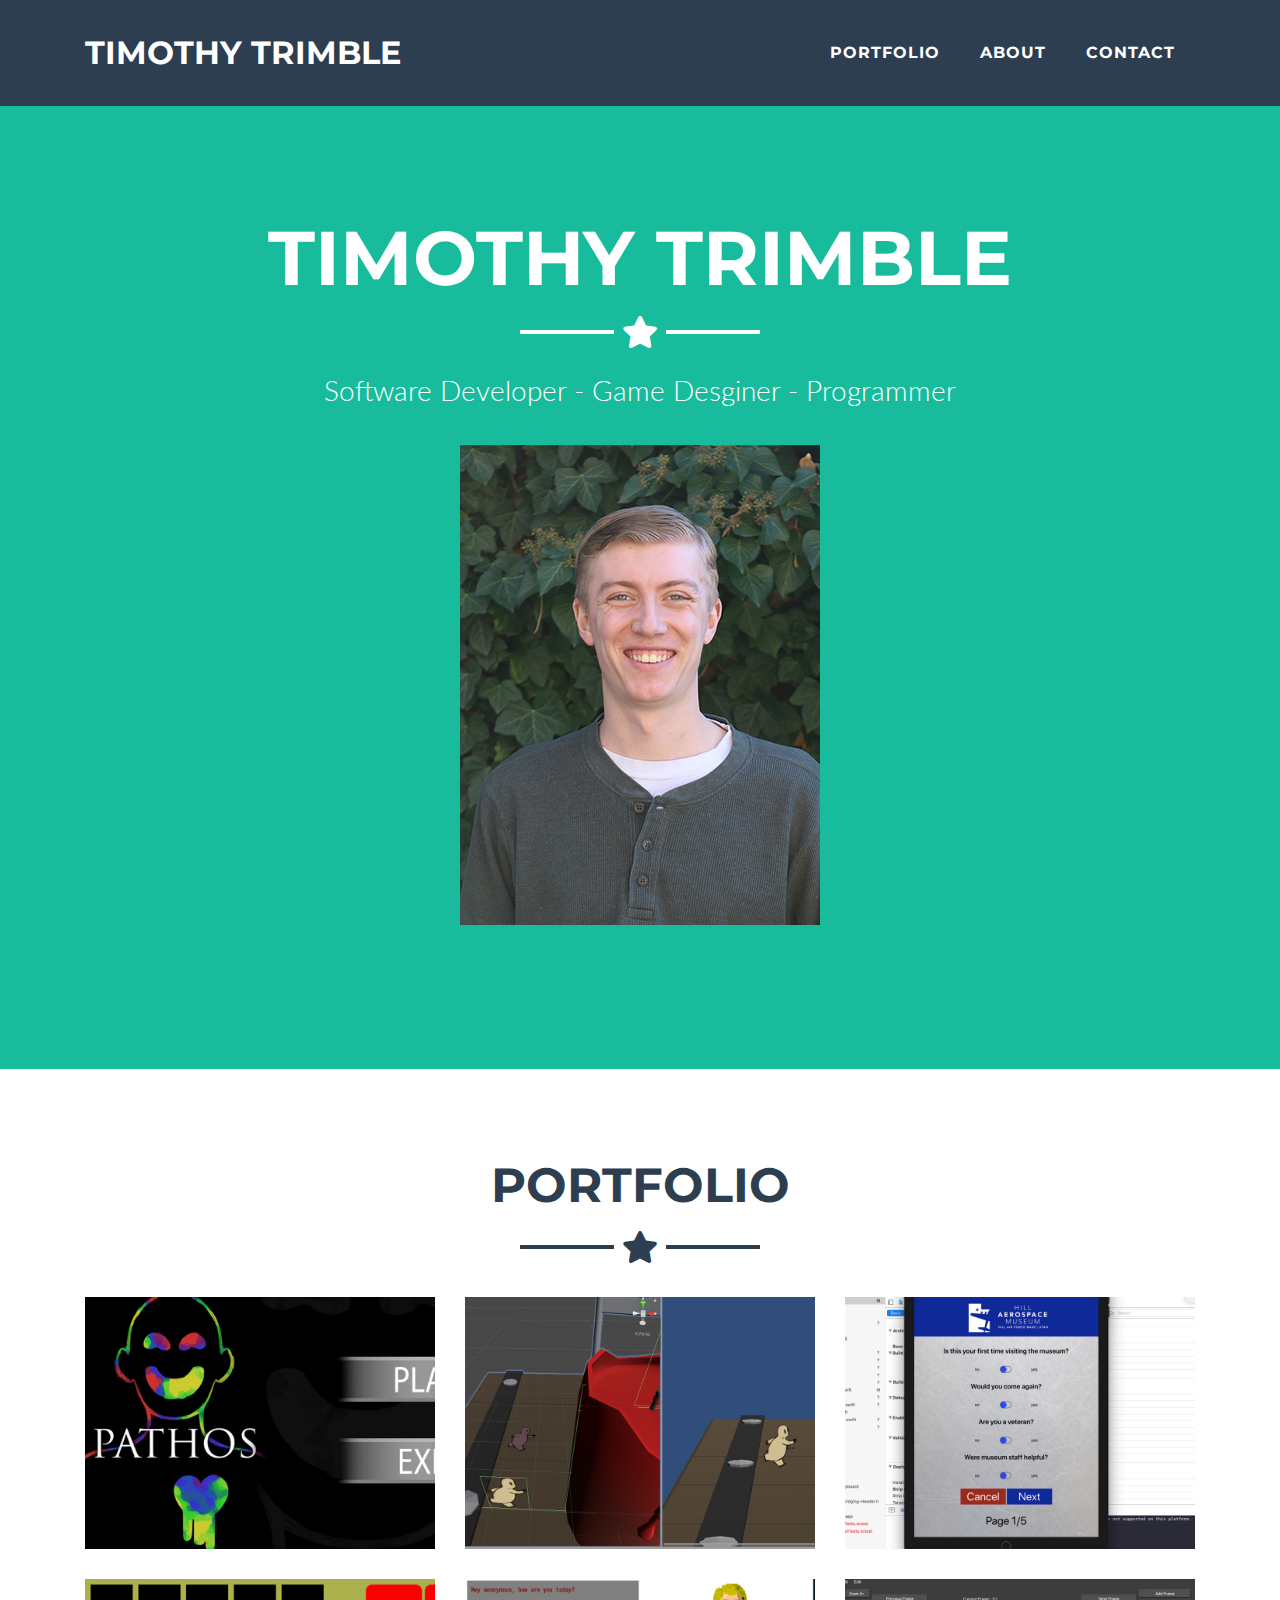
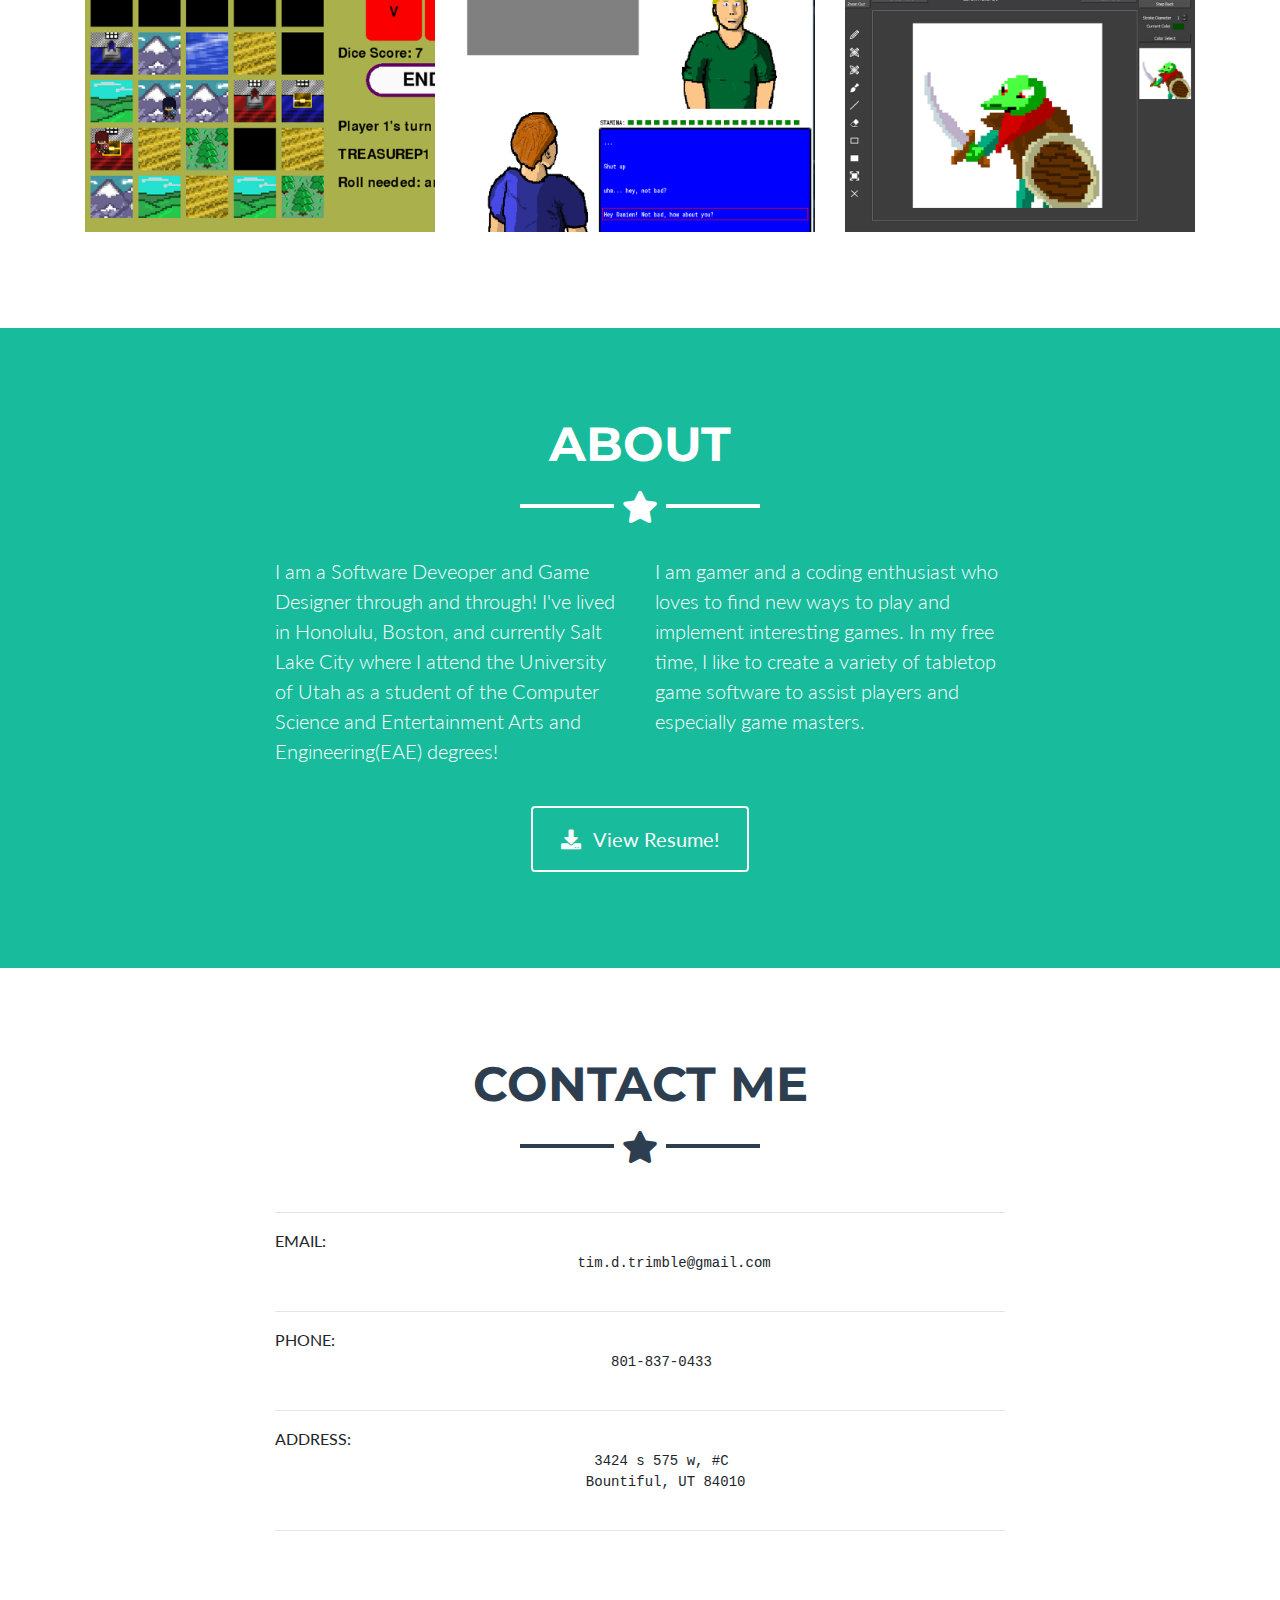
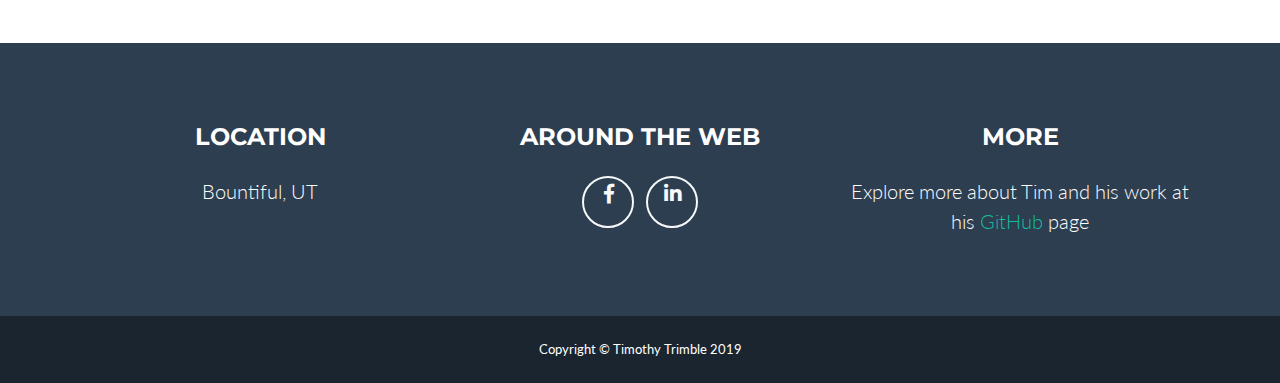
==== commit 3ec69c7d: "Adjusted Contact Info Section" ====
--- a/startbootstrap-freelancer-gh-pages/index.html
+++ b/startbootstrap-freelancer-gh-pages/index.html
@@ -170,13 +170,23 @@
       <div class="row">
         <div class="col-lg-8 mx-auto">
           <hr>
-            EMAIL: tim.d.trimble@gmail.com
+            EMAIL:
+            <pre>
+                                    tim.d.trimble@gmail.com
+          </pre>
           </hr>
           <hr>
-            PHONE: 801-837-0433
+            PHONE:
+            <pre>
+                                        801-837-0433
+          </pre>
           </hr>
           <hr>
-            ADDRESS: 3424 s 575 w Bountiful, UT 84010
+          ADDRESS:
+          <pre>
+                                      3424 s 575 w, #C
+                                     Bountiful, UT 84010
+           </pre>
             </hr>
             <hr>
           </hr>
@@ -243,12 +253,17 @@
           <div class="col-lg-8 mx-auto">
             <h2 class="text-secondary text-uppercase mb-0">Pathos</h2>
             <hr class="star-dark mb-5">
-            <img class="img-fluid mb-5" src="img/portfolio/Pathos.png" alt="">
+
             <p class="mb-5">Pathos is a 3D stealth puzzler game that is currently
                under development within the Unity engine. It is capstone project
                 for my undergraduate degree. I am working as an engineer in a team
                  of 13 and have focused my attention on UI and Sound programming.
-               To see more visit the official <a href="https://pathos-game.com/">Pathos</a> website</p>
+               </p>
+               <hr>
+               To see more visit the official <a href="https://pathos-game.com/">Pathos</a> website</hr>
+               <hr>
+               </hr>
+               <img class="img-fluid mb-5" src="img/portfolio/Pathos.png" alt="">
             <a class="btn btn-primary btn-lg rounded-pill portfolio-modal-dismiss" href="#">
               <i class="fa fa-close"></i>
               Close Project</a>
@@ -269,7 +284,6 @@
           <div class="col-lg-8 mx-auto">
             <h2 class="text-secondary text-uppercase mb-0">A Moth to Flame</h2>
             <hr class="star-dark mb-5">
-            <img class="img-fluid mb-5" src="img/portfolio/MothToFlame.png" alt="">
             <p class="mb-5">A Moth to Flame is a Forced Perspective platformer
                where the main character can turn into his shadow to change his
                view of the world. He can only exist in one 2d plane at a time
@@ -277,8 +291,12 @@
                 recover his wings. On this team I am acting as the Lead Programmer
                  on a team of 6! I have coded all the logic behind gameplay as well
                   as modified the Unity Editor so that other team members can
-                   develop more effectively. Checkout the progress as it is managed
-                 through Trello by clicking <a href="https://trello.com/b/ygcKq7mP/a-moth-to-a-flame">Here</a></p>
+                   develop more effectively. </p>
+                   <hr>
+                   Checkout the progress by following the <a href="https://trello.com/b/ygcKq7mP/a-moth-to-a-flame">Trello</a> board</hr>
+                   <hr>
+                   </hr>
+                   <img class="img-fluid mb-5" src="img/portfolio/MothToFlame.png" alt="">
             <a class="btn btn-primary btn-lg rounded-pill portfolio-modal-dismiss" href="#">
               <i class="fa fa-close"></i>
               Close Project</a>
@@ -299,13 +317,13 @@
           <div class="col-lg-8 mx-auto">
             <h2 class="text-secondary text-uppercase mb-0">Hill Aerospace Museum Survey App</h2>
             <hr class="star-dark mb-5">
-            <img class="img-fluid mb-5" src="img/portfolio/HAMSurvey.png" alt="">
             <p class="mb-5">During an internship with the Hill Aerospace Museum in Roy, Utah
             I created an IOS App for the museum Ipads to replace paper surveys. The app takes
           the user answers and compiles them into .txt files that not only show the survey
         responses, but also the staistics of the different responses out of all response collected
       during that particular month. I also made an easy to follow guide for the museum staff on
     how to operate the app!</p>
+    <img class="img-fluid mb-5" src="img/portfolio/HAMSurvey.png" alt="">
             <a class="btn btn-primary btn-lg rounded-pill portfolio-modal-dismiss" href="#">
               <i class="fa fa-close"></i>
               Close Project</a>
@@ -326,14 +344,18 @@
           <div class="col-lg-8 mx-auto">
             <h2 class="text-secondary text-uppercase mb-0">Tiles and Tribulations</h2>
             <hr class="star-dark mb-5">
-            <img class="img-fluid mb-5" src="img/portfolio/TilesAndTribulations.png" alt="">
             <p class="mb-5">A Python based board game created during the Fall
               2016 semester at the University of Utah. This was one of the first
                games I ever created. It featured a procedurally generated map,
                 dice rolling, and a pixel art format. On this project I handled
                 the core coding with the gameplay loop and setup in a team of 3
-                people. Visit the Project's <a href="https://github.com/tim-trimble/TilesAndTribulations">Github</a>
-                to see more!</p>
+                people.</p>
+                <hr>
+                Visit the Project's <a href="https://github.com/tim-trimble/TilesAndTribulations">Github</a>
+                to see more!</hr>
+                <hr>
+                </hr>
+                <img class="img-fluid mb-5" src="img/portfolio/TilesAndTribulations.png" alt="">
             <a class="btn btn-primary btn-lg rounded-pill portfolio-modal-dismiss" href="#">
               <i class="fa fa-close"></i>
               Close Project</a>
@@ -354,13 +376,18 @@
           <div class="col-lg-8 mx-auto">
             <h2 class="text-secondary text-uppercase mb-0">Introversion</h2>
             <hr class="star-dark mb-5">
-            <img class="img-fluid mb-5" src="img/portfolio/Introversion.png" alt="">
             <p class="mb-5">Introversion is a game created in the Univesity of
                Utah's "Alternative Game Development" class in Fall 2018. It was
                 created in Game Maker Studios 2 entirely in Game Maker Language.
                 It is a turn based conversation simulator meant to showcase the
-                 struggles of being an Introvert. Visit the Project's <a href="https://github.com/tim-trimble/Introversion">Github</a>
-                 to see more!</p></p>
+                 struggles of being an Introvert.</p>
+                 <hr>
+                  Visit the Project's
+                  <a href="https://github.com/tim-trimble/Introversion">Github</a>
+                 to see more!</hr>
+                 <hr>
+                 </hr>
+                 <img class="img-fluid mb-5" src="img/portfolio/Introversion.png" alt="">
             <a class="btn btn-primary btn-lg rounded-pill portfolio-modal-dismiss" href="#">
               <i class="fa fa-close"></i>
               Close Project</a>
@@ -381,13 +408,17 @@
           <div class="col-lg-8 mx-auto">
             <h2 class="text-secondary text-uppercase mb-0">Sprite Studio Deluxe</h2>
             <hr class="star-dark mb-5">
-            <img class="img-fluid mb-5" src="img/portfolio/Sprite.png" alt="">
+
             <p class="mb-5">Sprite Studio Deluxe is a C++ QT Creator project that
                is a basic sprite editor. I worked in a team to create the software
                 and focused on setting up the exporting option (including export
-                 to gif option), and basic sprite saving/storing
+                 to gif option), and basic sprite saving/storing.</p>
+                 <hr>
                  Visit the Project's <a href="https://github.com/tim-trimble/SpriteStudioDeluxe">Github</a>
-                 to see more!</p></p>
+                 to see more!</hr>
+                 <hr>
+                 </hr>
+             <img class="img-fluid mb-5" src="img/portfolio/Sprite.png" alt="">
             <a class="btn btn-primary btn-lg rounded-pill portfolio-modal-dismiss" href="#">
               <i class="fa fa-close"></i>
               Close Project</a>
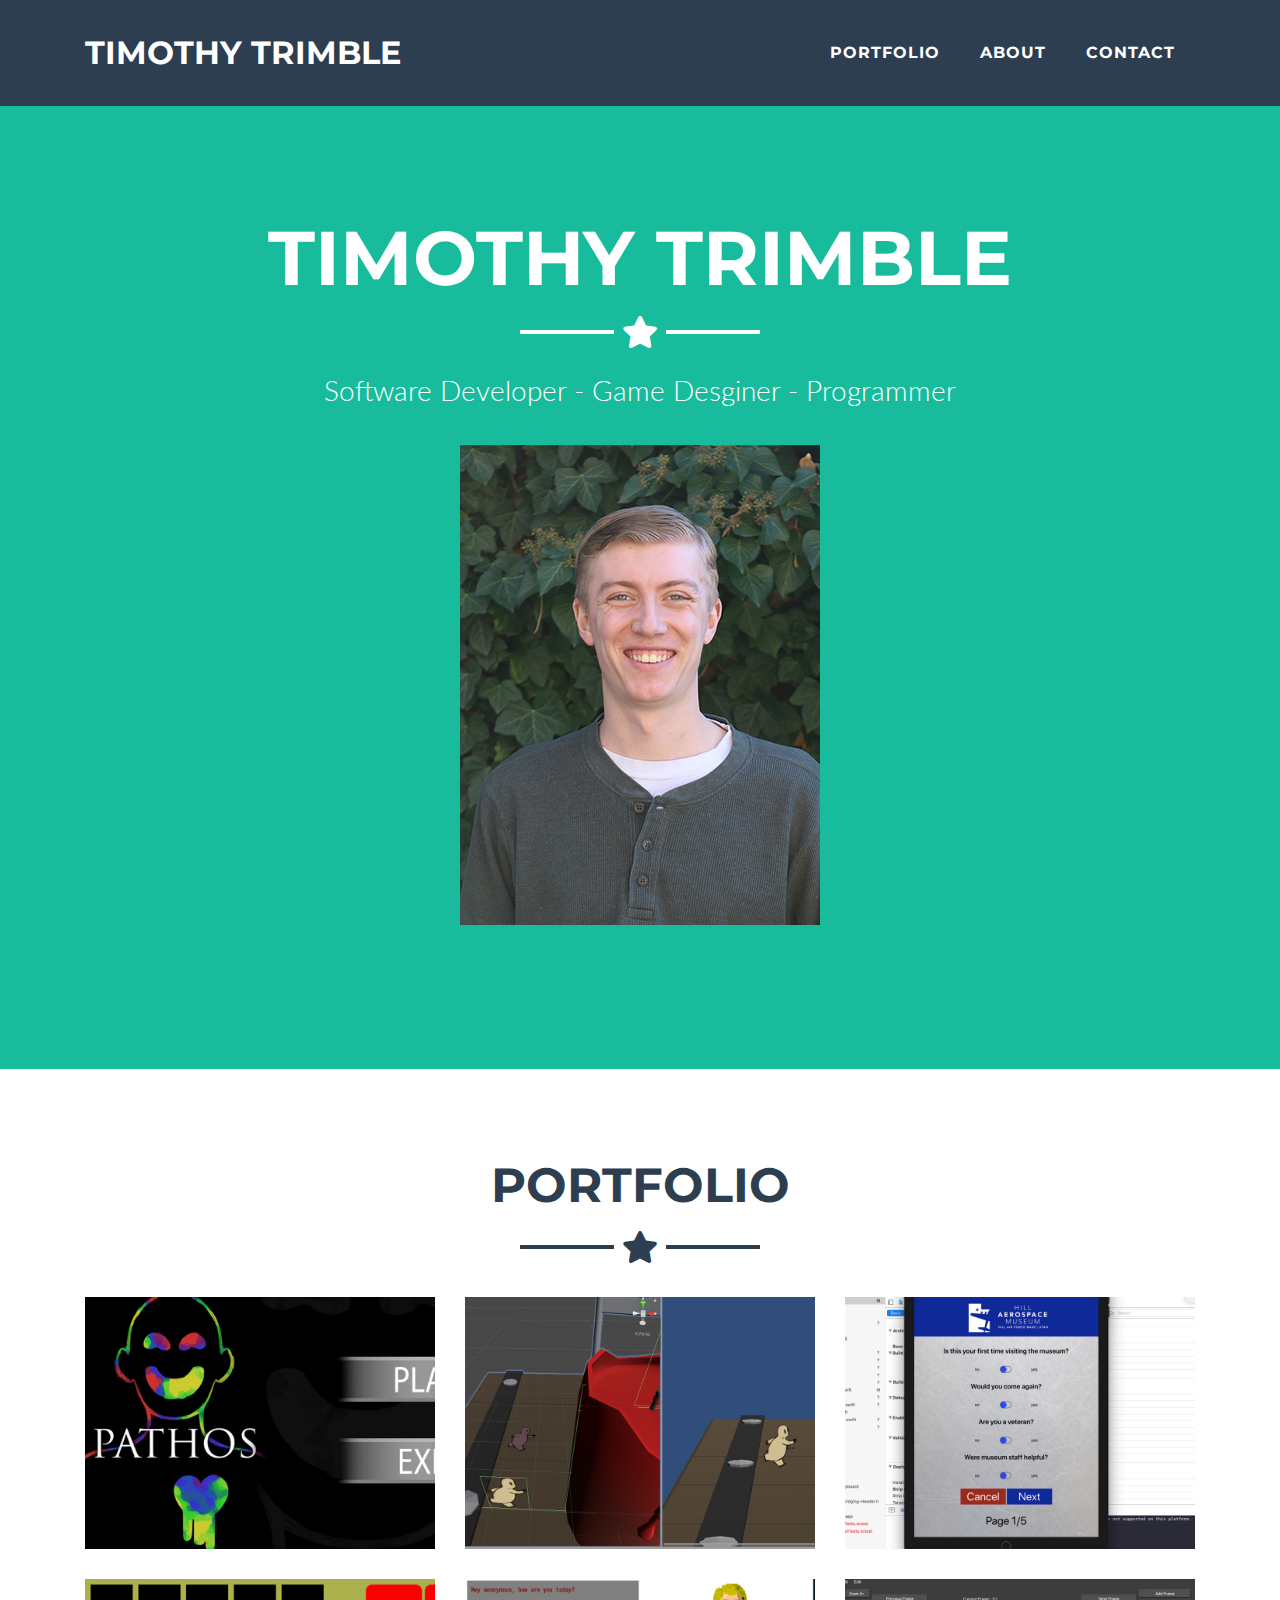
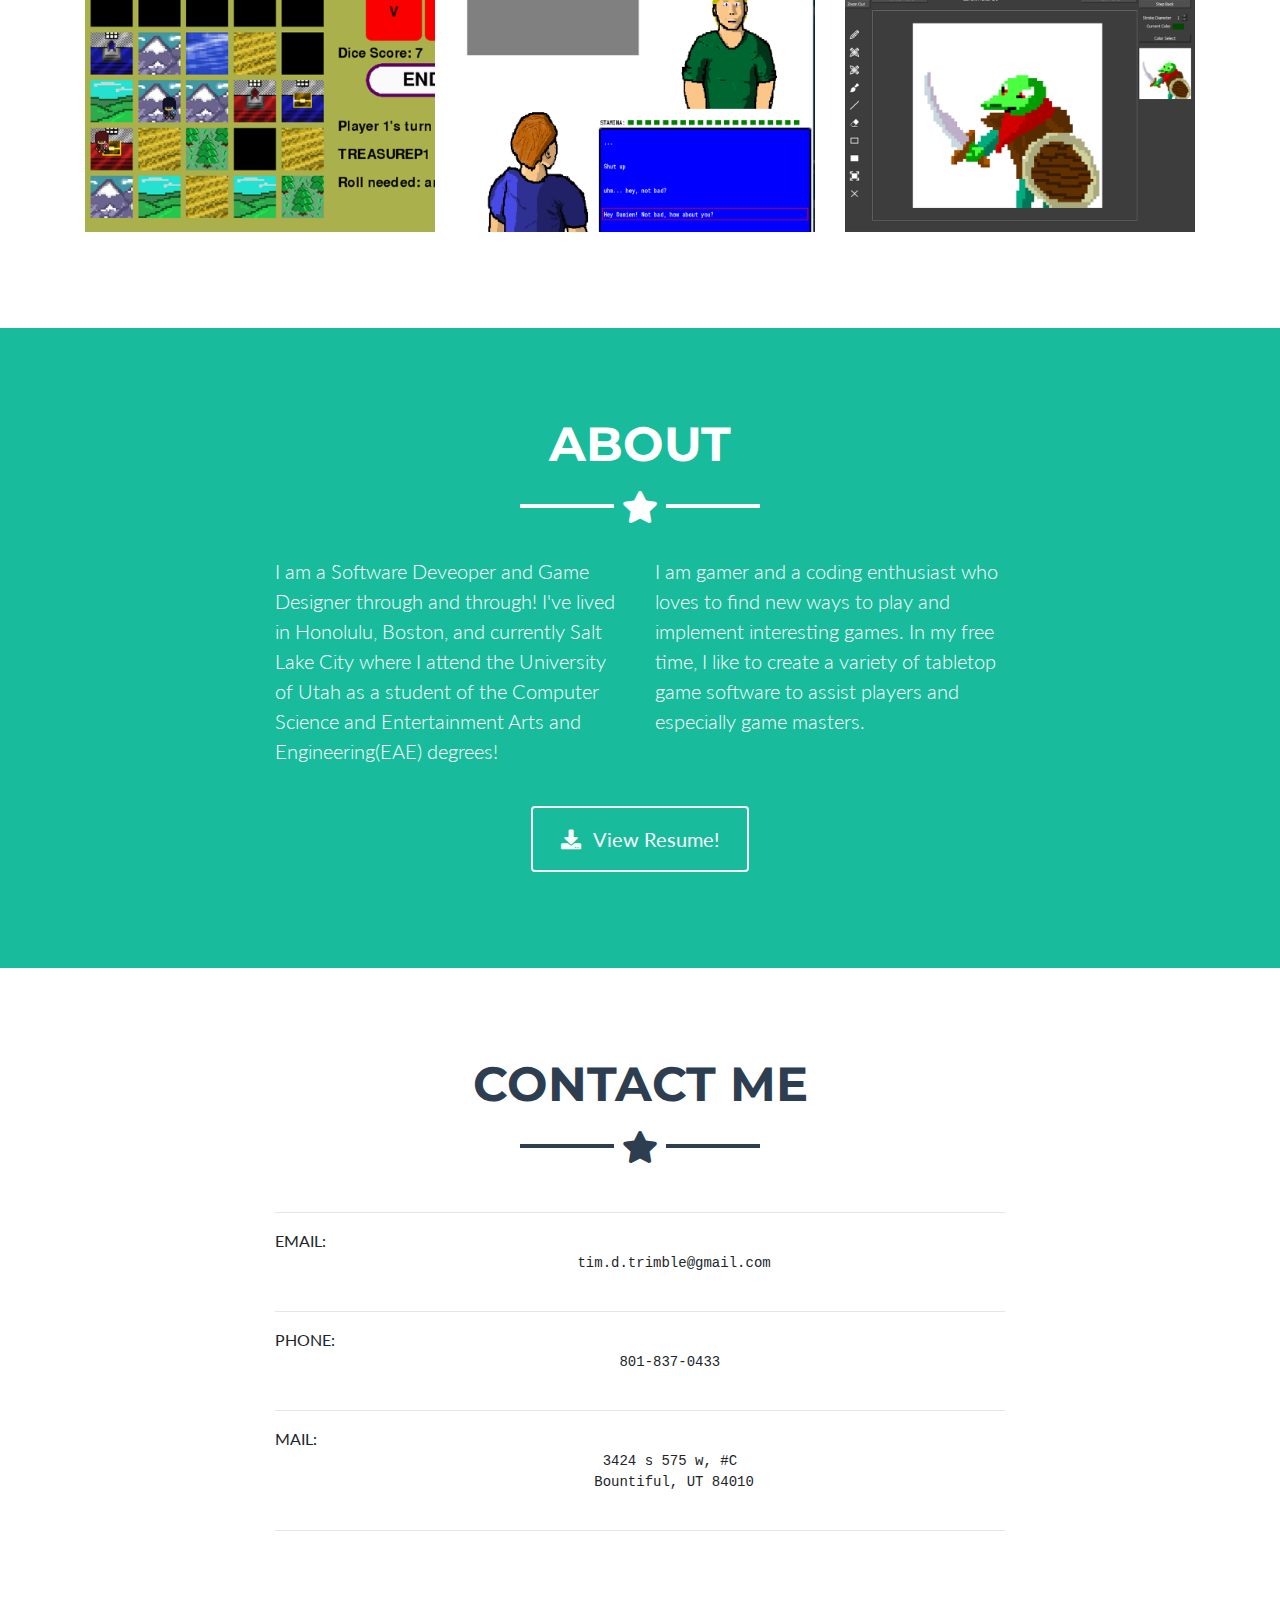
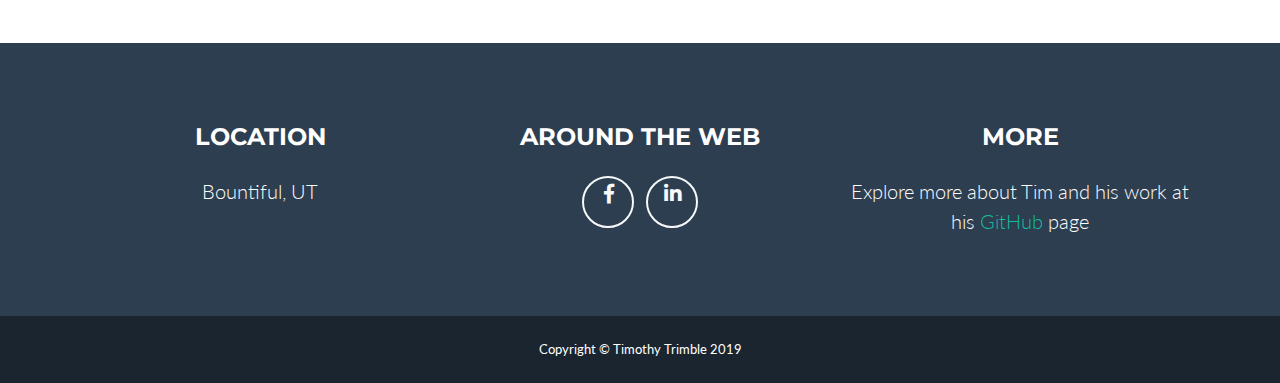
==== commit d6804d4b: "Adjusted Contact Info Section 2" ====
--- a/startbootstrap-freelancer-gh-pages/index.html
+++ b/startbootstrap-freelancer-gh-pages/index.html
@@ -178,14 +178,14 @@
           <hr>
             PHONE:
             <pre>
-                                        801-837-0433
+                                         801-837-0433
           </pre>
           </hr>
           <hr>
-          ADDRESS:
+          MAIL:
           <pre>
-                                      3424 s 575 w, #C
-                                     Bountiful, UT 84010
+                                       3424 s 575 w, #C
+                                      Bountiful, UT 84010
            </pre>
             </hr>
             <hr>
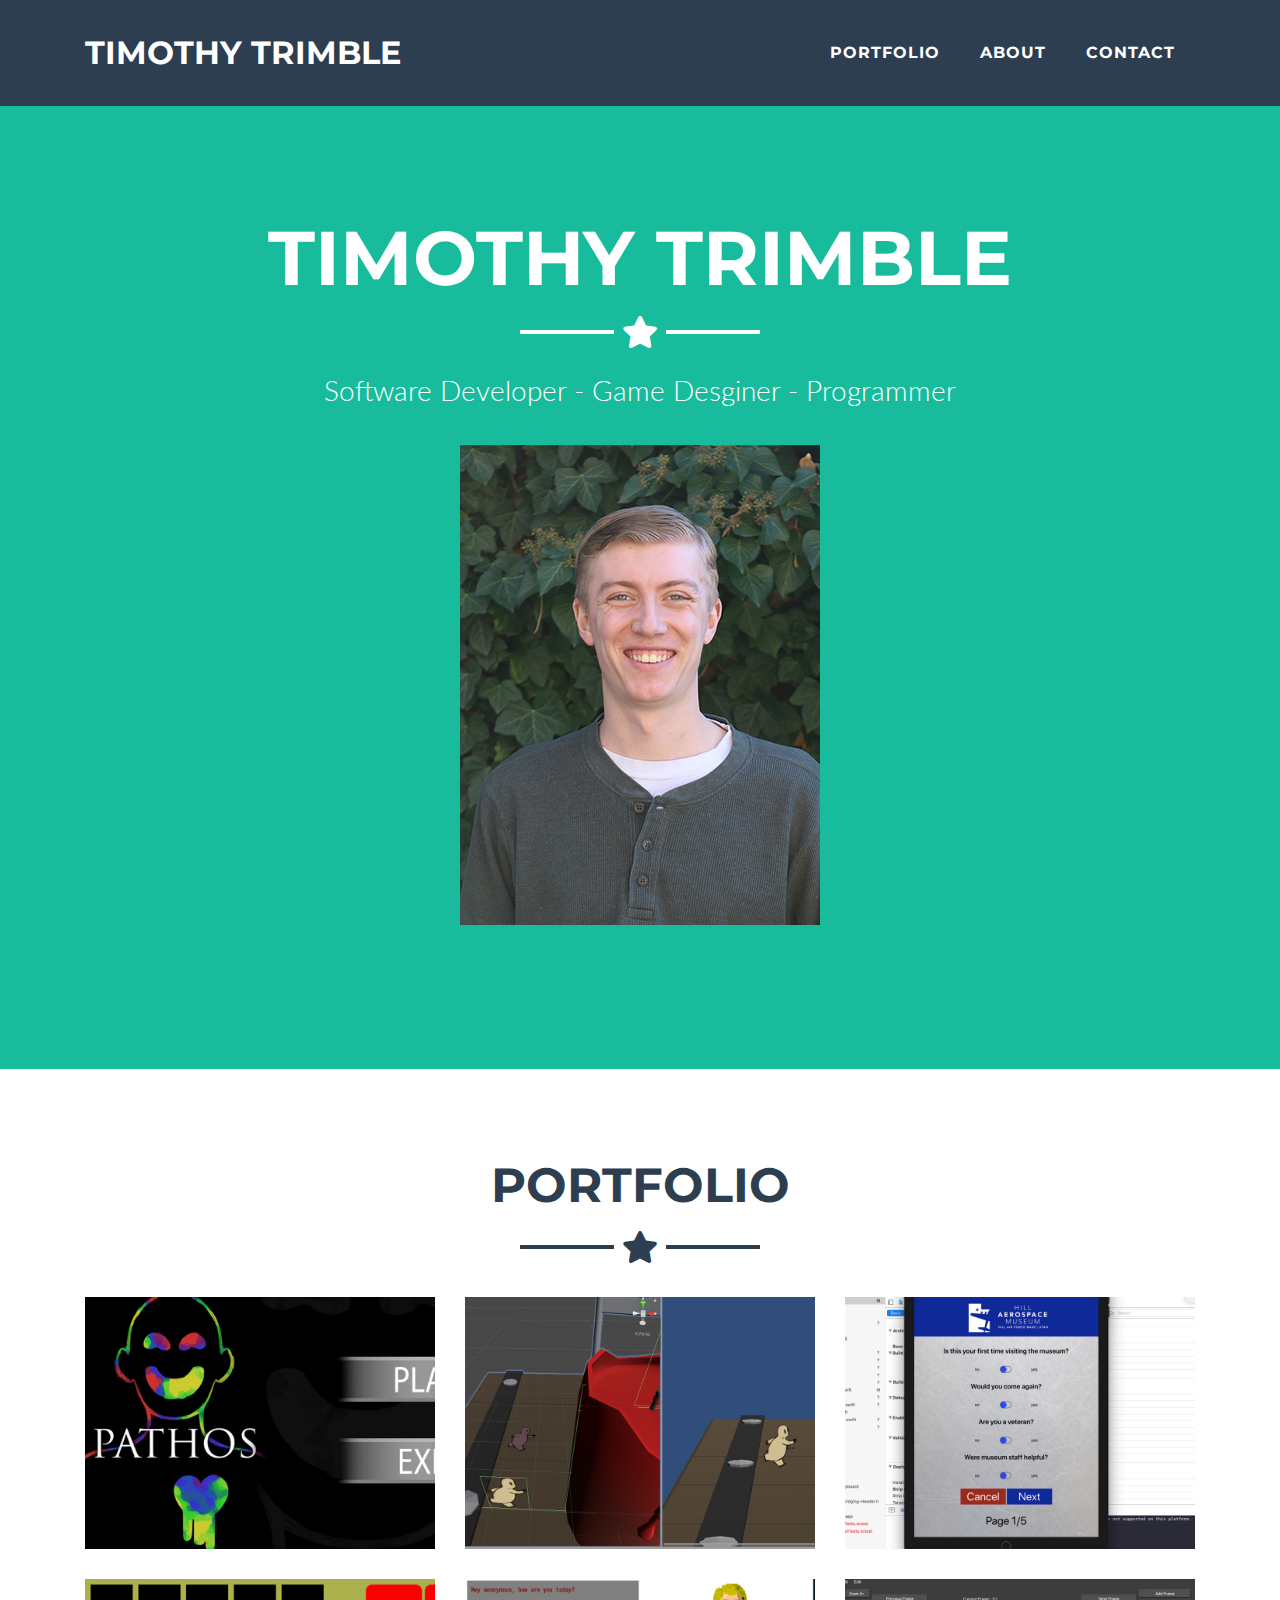
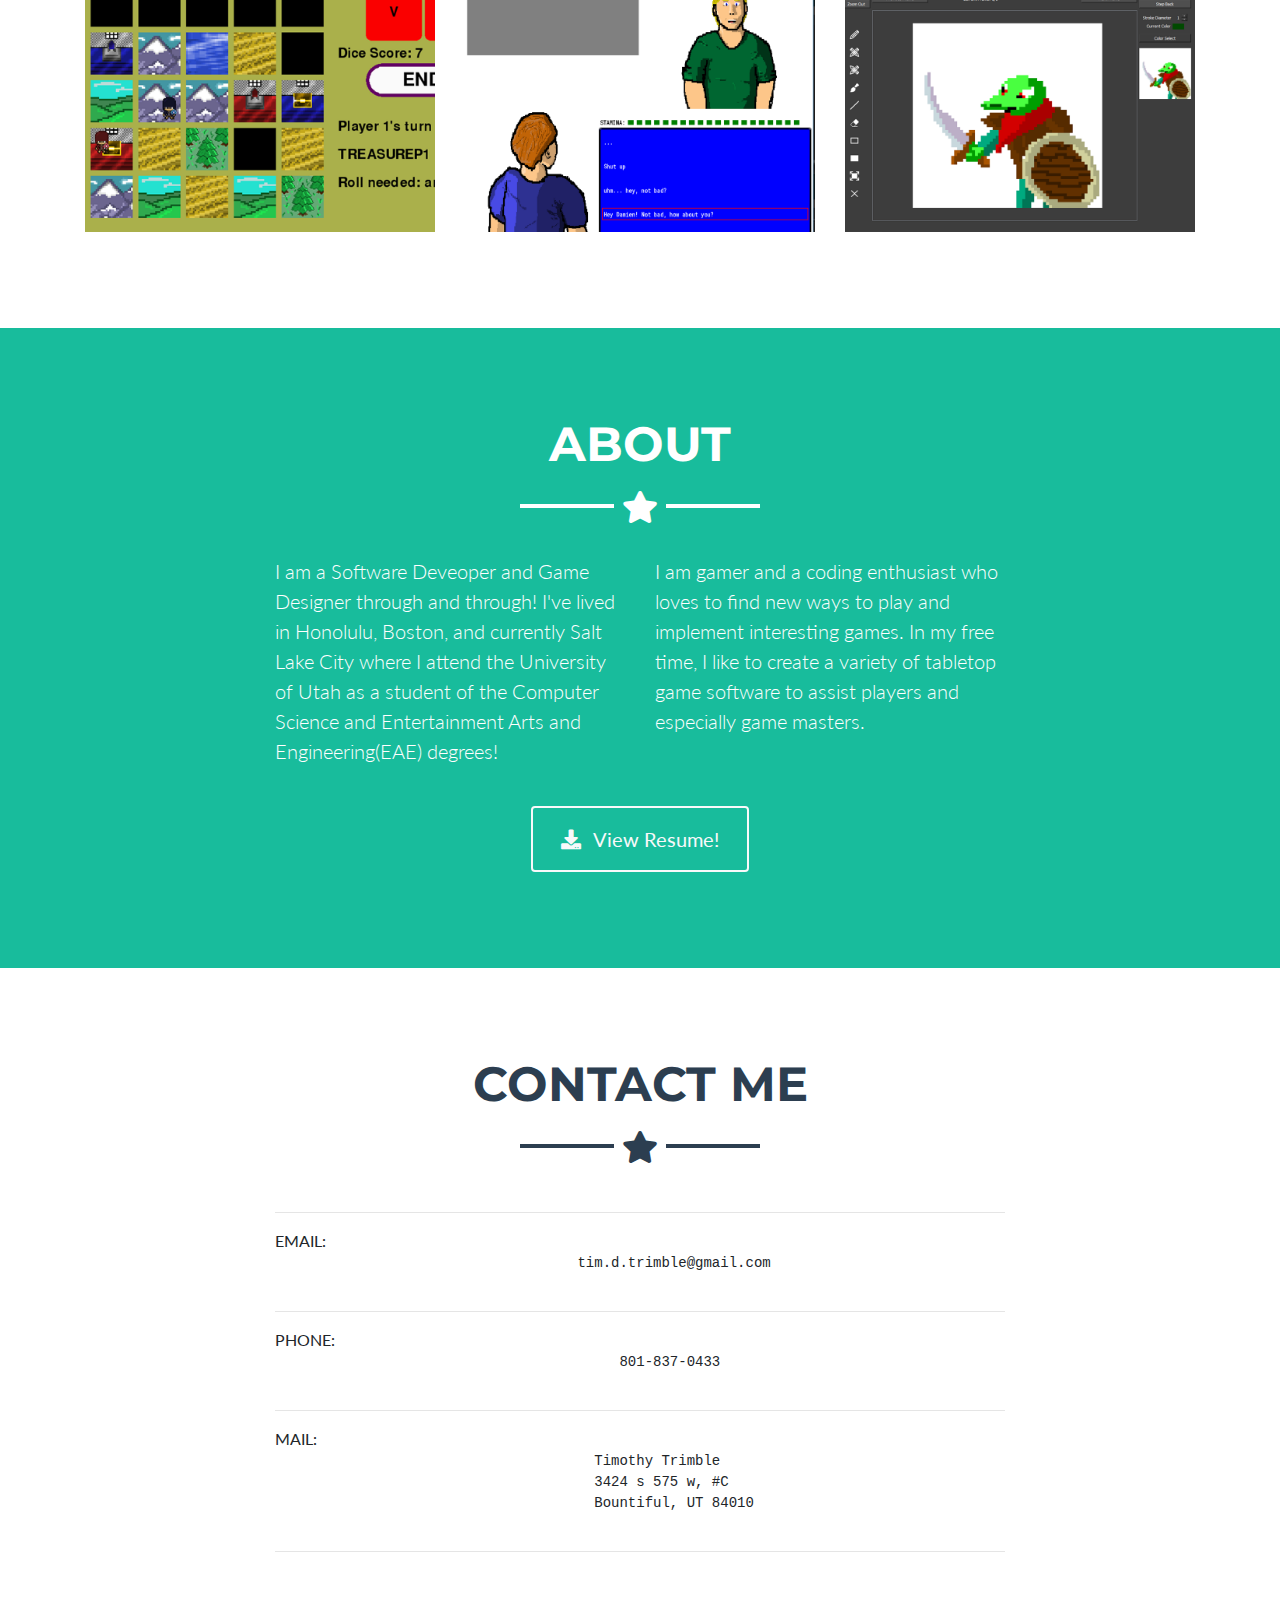
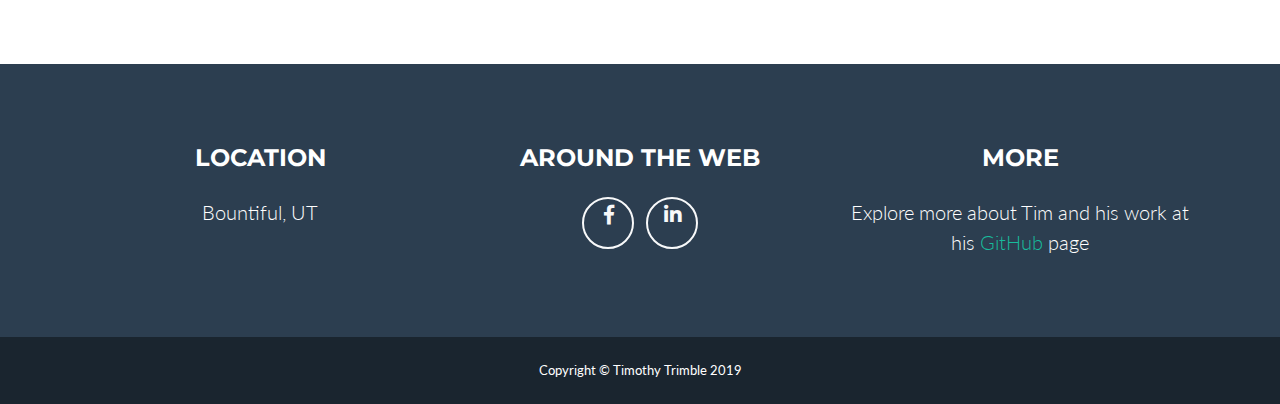
==== commit b21ab465: "Added Name to Address" ====
--- a/startbootstrap-freelancer-gh-pages/index.html
+++ b/startbootstrap-freelancer-gh-pages/index.html
@@ -184,7 +184,8 @@
           <hr>
           MAIL:
           <pre>
-                                       3424 s 575 w, #C
+                                      Timothy Trimble
+                                      3424 s 575 w, #C
                                       Bountiful, UT 84010
            </pre>
             </hr>
